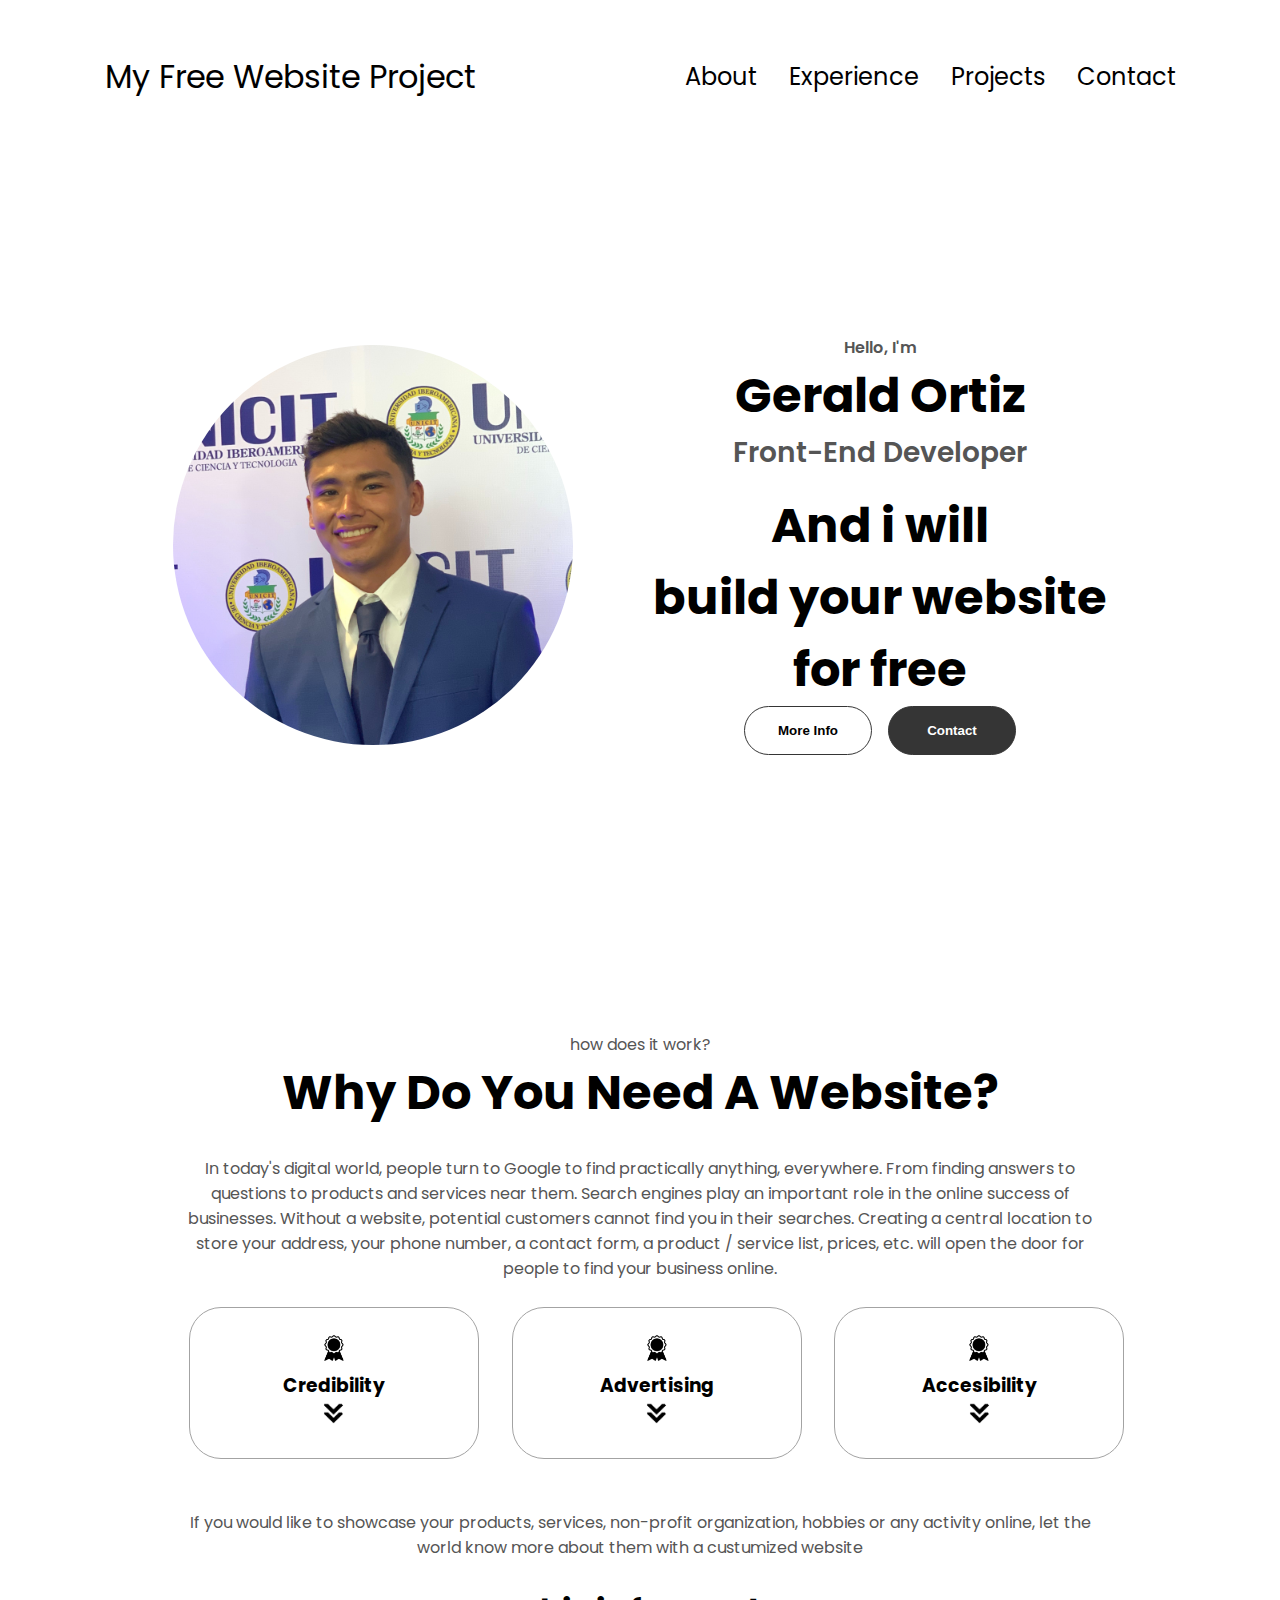
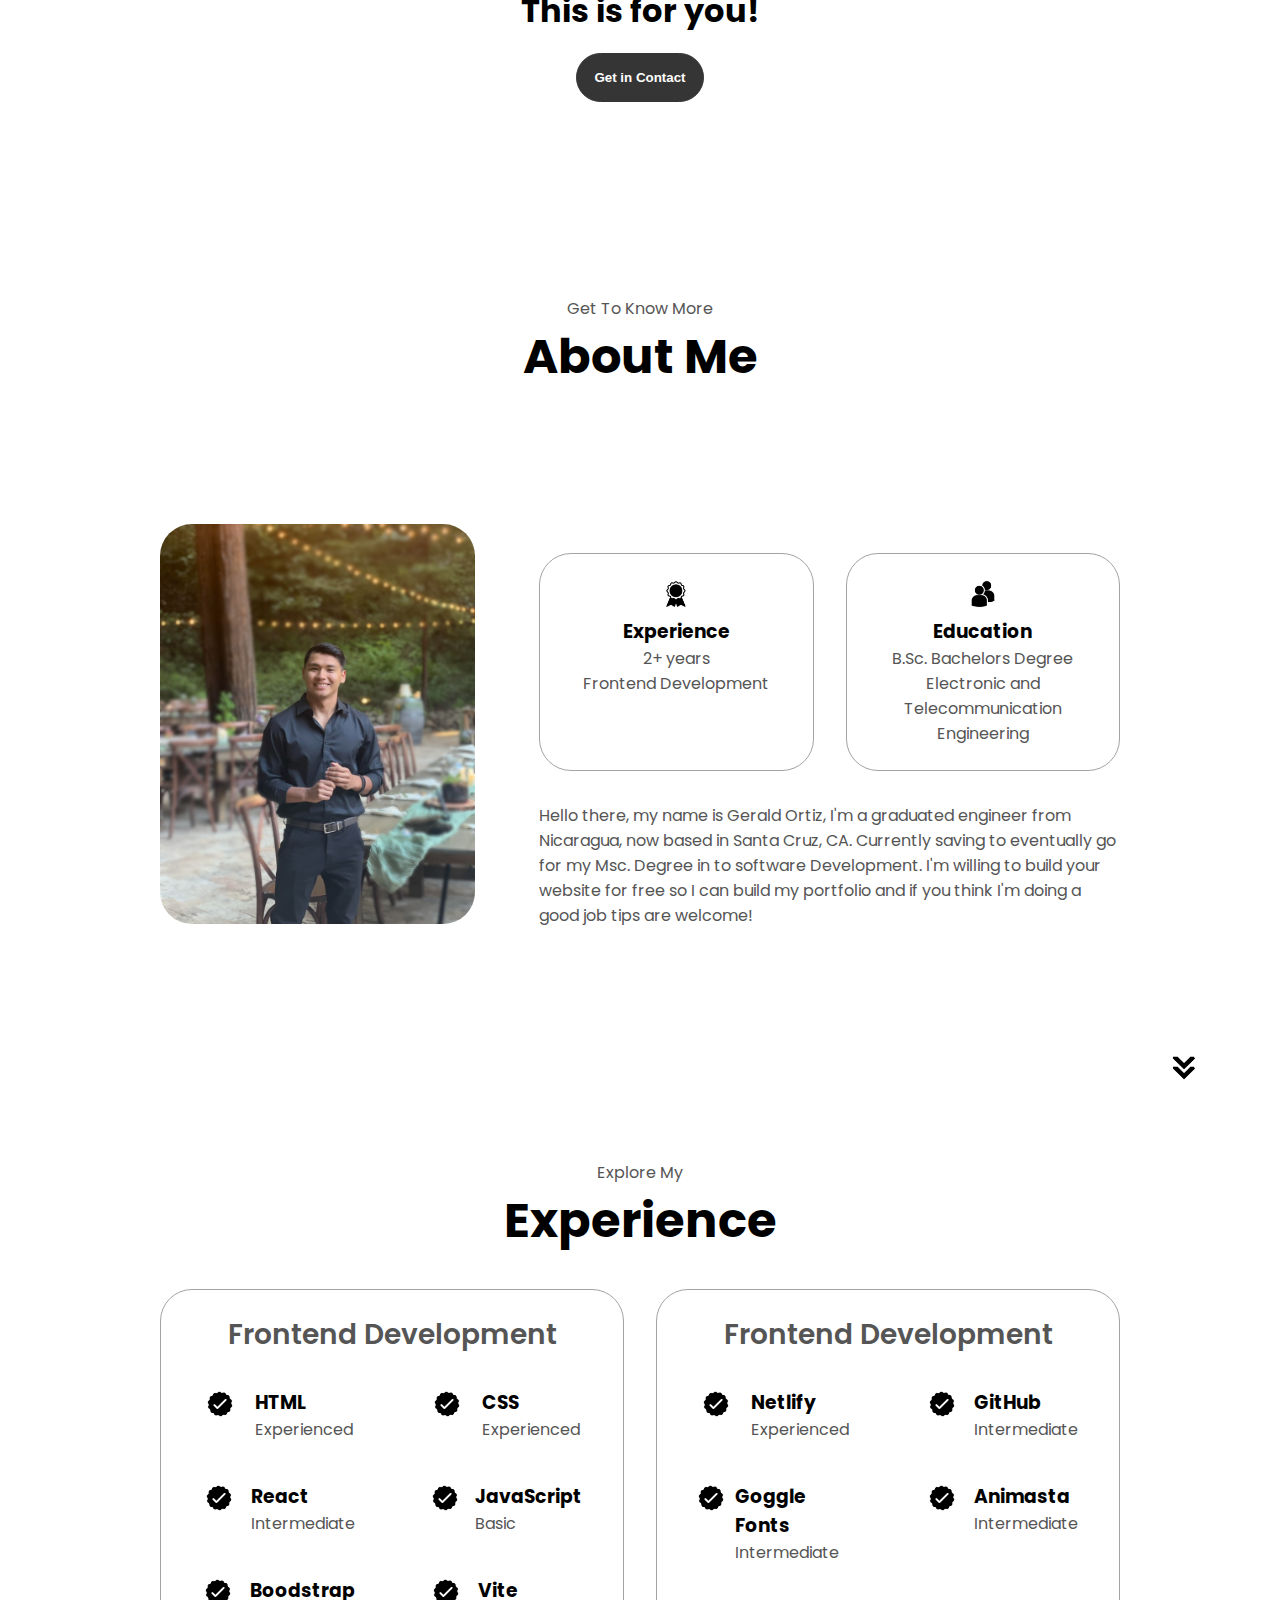
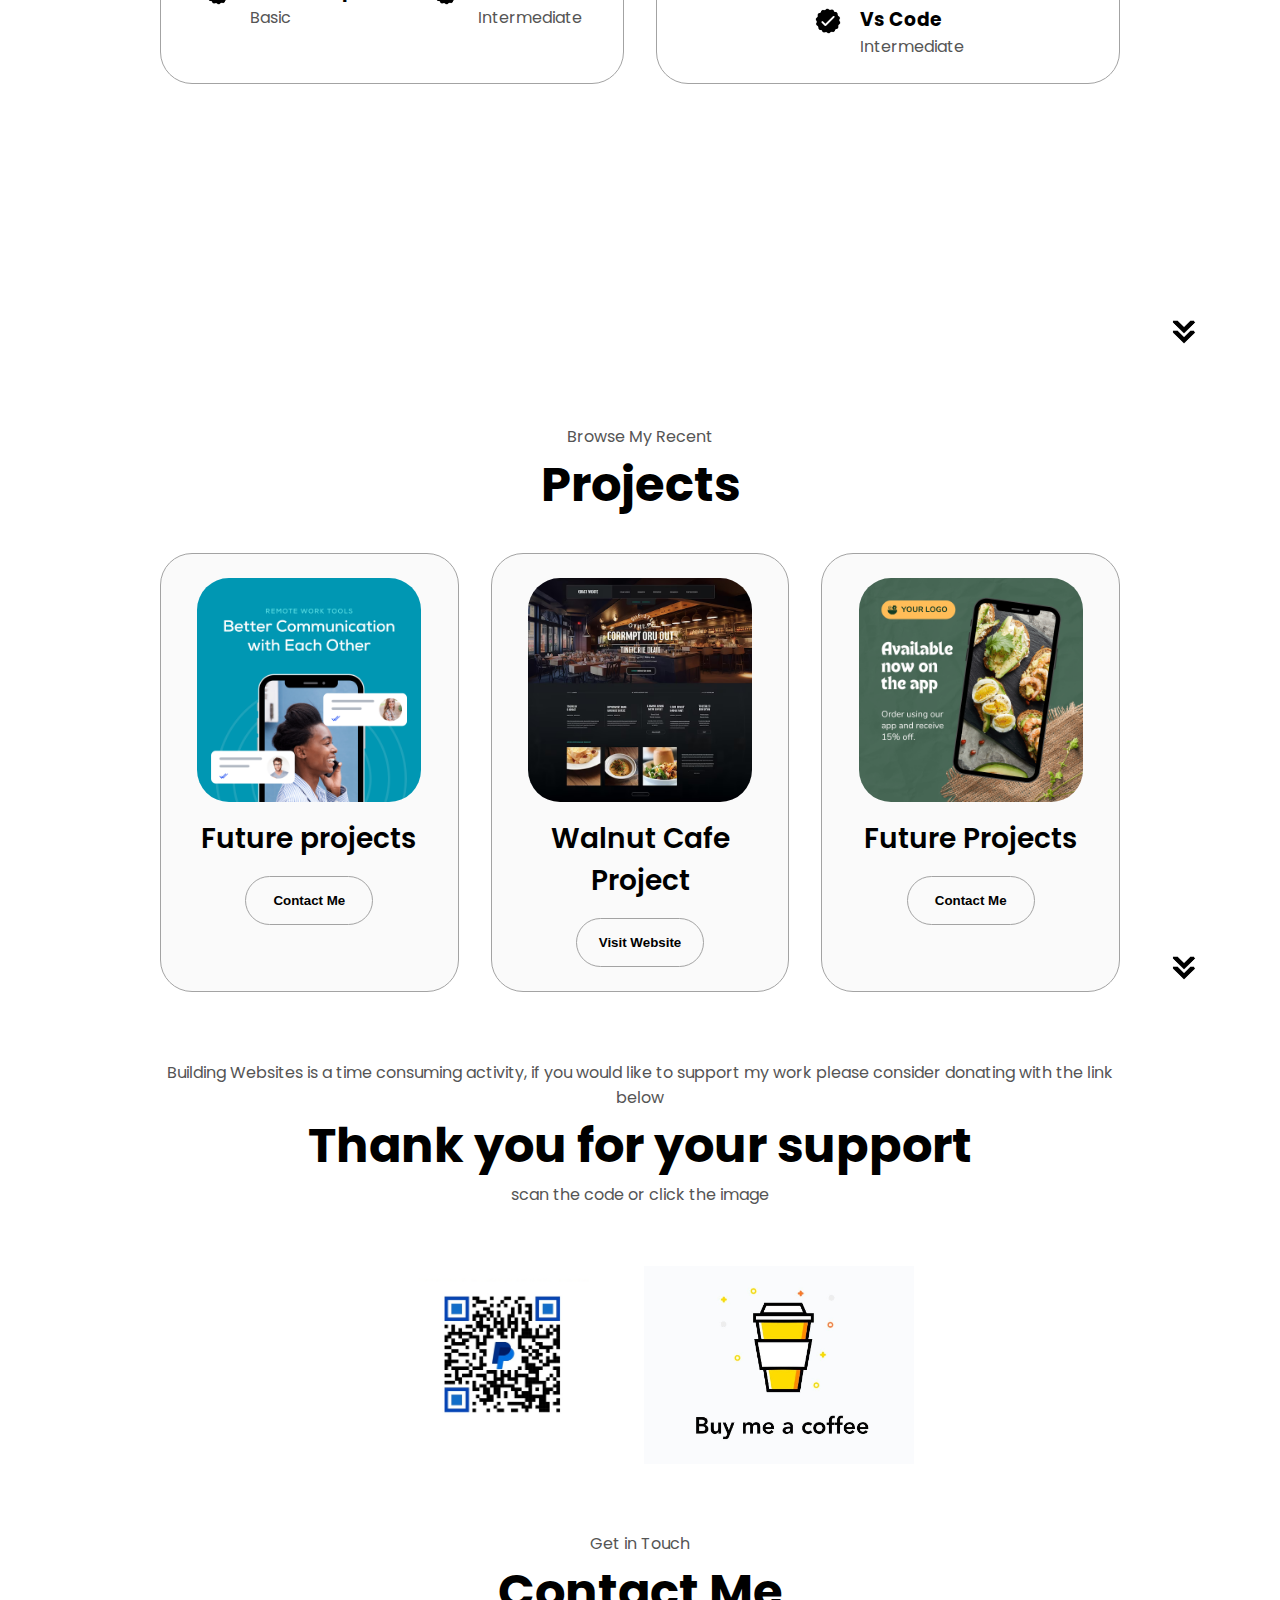
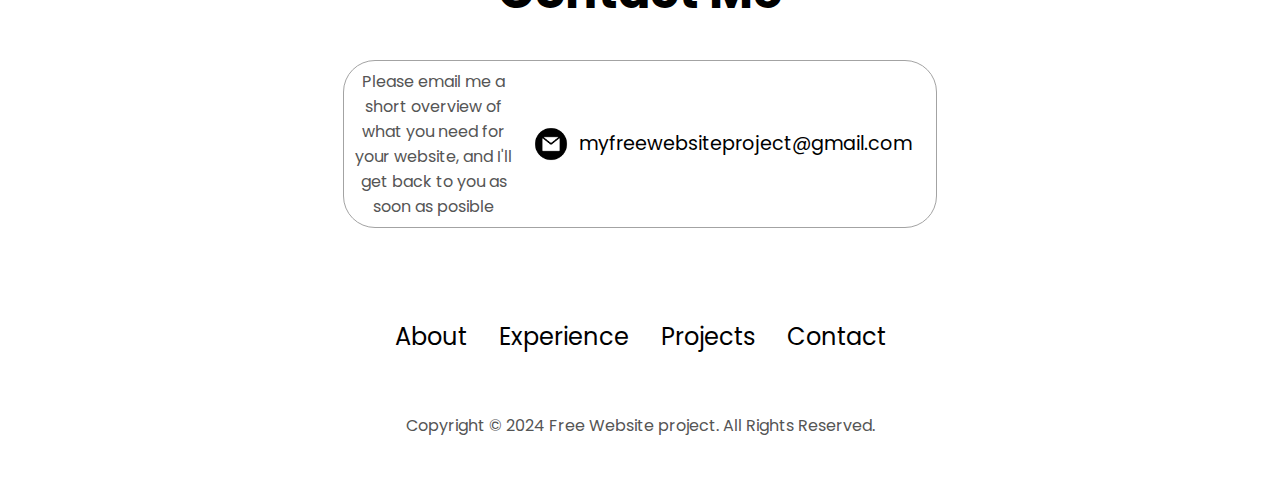
==== index.html @ f756495b "paragraph position" ====
<!DOCTYPE html>
<html lang="en">
  <head>
    <meta charset="UTF-8" />
    <meta http-equiv="X-UA-Compatible" content="IE=edge" />
    <meta name="viewport" content="width=device-width, initial-scale=1.0" />
    <title>My Free Website</title>
    <link rel="stylesheet" href="style.css" />
    <link rel="stylesheet" href="mediaqueries.css" />
  </head>
  <body>
    <nav id="desktop-nav">
      <div class="logo">My Free Website Project</div>
      <div>
        <ul class="nav-links">
          <li><a href="#about">About</a></li>
          <li><a href="#experience">Experience</a></li>
          <li><a href="#projects">Projects</a></li>
          <li><a href="#contact">Contact</a></li>
        </ul>
      </div>
    </nav>
    <nav id="hamburger-nav">
      <div class="logo">My Free Website</div>
      <div class="hamburger-menu">
        <div class="hamburger-icon" onclick="toggleMenu()">
          <span></span>
          <span></span>
          <span></span>
        </div>
        <div class="menu-links">
          <li><a href="#about" onclick="toggleMenu()">About</a></li>
          <li><a href="#experience" onclick="toggleMenu()">Experience</a></li>
          <li><a href="#projects" onclick="toggleMenu()">Projects</a></li>
          <li><a href="#contact" onclick="toggleMenu()">Contact</a></li>
        </div>
      </div>
    </nav>
    <section id="profile">
      <div class="section__pic-container">
        <img class="profile" src="./assets/profile-2.jpg" />
      </div>
      <div class="section__text">
        <p class="section__text__p1">Hello, I'm</p>
        <h1 class="title">Gerald Ortiz</h1>
        <p class="section__text__p2">Front-End Developer</p>
        <h1 class="title">And i will</h1>
        <h1 class="title"> build your website </h1>
        <h1 class="title" >for free</h1>
        <div class="btn-container">
          <button
            class="btn btn-color-2"
            onclick="location.href='./#description'"
          >
            More Info
          </button>
          <button class="btn btn-color-1" onclick="location.href='./#contact'">
            Contact 
          </button>
        </div>
        
      </div>
    </section>
<section id="description">
  <p class="section__text__p1">how does it work?</p>
      <h1 class="title">Why Do You Need A Website?</h1>

      <div class="text-container">
        <p style="text-align: center; margin:3vh;">
          In today's digital world, people turn to Google to find practically 
          anything, everywhere. From finding answers to questions to products and
           services near them. Search engines play an important role in the 
           online success of businesses. Without a website, potential customers 
           cannot find you in their searches. Creating a central location to 
           store your address, your phone number, a contact form, a product / 
           service list, prices, etc. will open the door for people to 
           find your business online. 
        </p>
      </div>



      <div class="details-container0" class="row">

      <div class="details-container1">
            <img
            src="./assets/experience.png"
            alt="Experience icon"
            class="icon"
          />
          <h3>Credibility</h3>
            
            <div class="dropdown">
              <button class="dropbtn">
                <img  class="description-icon" src="./assets/arrow.png" alt="">
              </button>
              <div id="myDIV" class="dropdown-content">
                <p>
                  Having a website increases your business credibility. In our digital 
                  age, not having a website for your business is grounds for suspicion,
                   and you will not be able to convert as many sales as you would if 
                   you had a more stable digital presence. Customers will seek you out
                  online, and having a website is one of the criteria for determining
                   trustworthiness.

                </p>
              </div>
            </div>
          </div>
            <div class="details-container2">
              <img
              src="./assets/experience.png"
              alt="Experience icon"
              class="icon"
            />
            <h3>Advertising</h3>
              
              <div class="dropdown">
                <button class="dropbtn">
                  <img  class="description-icon" src="./assets/arrow.png" alt="">
                </button>
                <div id="myDIV-2" class="dropdown-content">
                  <p>
                    At its basic core, a website replaces a brochure. It is informational 
                    in nature, offering people insights into who you are, why you are 
                    different, and what you provide or sell. At its best, a website can 
                    build community, connection, and loyalty when content is kept fresh and engaging.

                  </p>
                </div>
              </div>
          </div>
          <div class="details-container3">
            <img
            src="./assets/experience.png"
            alt="Experience icon"
            class="icon"
          />
          <h3>Accesibility</h3>
            
            <div class="dropdown">
              <button class="dropbtn">
                <img  class="description-icon" src="./assets/arrow.png" alt="">
              </button>
              <div id="myDIV-3" class="dropdown-content">
                <p>
                  Customers love the convenience of shopping from home. Businesses 
                  without a web presence miss out on these customers. They also may be 
                  considered out of date or not "with it" by those who have grown up on the internet.
                </p>
              </div>
            </div>
        </div>
      </div>
      <div  class="text-container1">
        <p style="text-align: center; margin:3vh;">
           If you would like to showcase your products, services, 
           non-profit organization, hobbies or any activity online, let the 
           world know more about them with a custumized website
        </p>
        <h1 style="text-align: center; margin-bottom: 2vh;">This is for you!</h1>
        <button id="getincontact" class="btn btn-color-1"
        onclick="location.href='./#contact'"> Get in Contact</button>
      </div>
</section>
    <section id="about">
      <p class="section__text__p1">Get To Know More</p>
      <h1 class="title">About Me</h1>
      <div class="section-container">
        <div class="section__pic-container">
          <img
            src="./assets/profile-3-retoched.jpg"
            alt="Profile picture"
            class="about-pic"
          />
        </div>
        <div class="about-details-container">
          <div class="about-containers">
            <div class="details-container">
              <img
                src="./assets/experience.png"
                alt="Experience icon"
                class="icon"
              />
              <h3>Experience</h3>
              <p>2+ years <br />Frontend Development</p>
            </div>
            <div class="details-container">
              <img
                src="./assets/education.png"
                alt="Education icon"
                class="icon"
              />
              <h3>Education</h3>
              <p>B.Sc. Bachelors Degree<br />Electronic and Telecommunication Engineering</p>
            </div>
          </div>
          <div class="text-container">
            <p>
              Hello there, my name is Gerald Ortiz, I'm a graduated engineer from Nicaragua,
              now based in Santa Cruz, CA. Currently saving to eventually go for my Msc. Degree
              in to software Development. I'm willing to build your website for free
              so I can build my portfolio and if you think I'm doing a good job tips are welcome!
            </p>
          </div>
        </div>
      </div>
      <img
        src="./assets/arrow.png"
        alt="Arrow icon"
        class="icon arrow"
        onclick="location.href='./#experience'"
      />
    </section>
    <section id="experience">
      <p class="section__text__p1">Explore My</p>
      <h1 class="title">Experience</h1>
      <div class="experience-details-container">
        <div class="about-containers">
          <div class="details-container">
            <h2 class="experience-sub-title">Frontend Development</h2>
            <div class="article-container">
              <article>
                <img
                  src="./assets/checkmark.png"
                  alt="Experience icon"
                  class="icon"
                />
                <div>
                  <h3>HTML</h3>
                  <p>Experienced</p>
                </div>
              </article>
              <article>
                <img
                  src="./assets/checkmark.png"
                  alt="Experience icon"
                  class="icon"
                />
                <div>
                  <h3>CSS</h3>
                  <p>Experienced</p>
                </div>
              </article>
              <article>
                <img
                  src="./assets/checkmark.png"
                  alt="Experience icon"
                  class="icon"
                />
                <div>
                  <h3>React</h3>
                  <p>Intermediate</p>
                </div>
              </article>
              <article>
                <img
                  src="./assets/checkmark.png"
                  alt="Experience icon"
                  class="icon"
                />
                <div>
                  <h3>JavaScript</h3>
                  <p>Basic</p>
                </div>
              </article>
              <article>
                <img
                  src="./assets/checkmark.png"
                  alt="Experience icon"
                  class="icon"
                />
                <div>
                  <h3>Boodstrap</h3>
                  <p>Basic</p>
                </div>
              </article>
              <article>
                <img
                  src="./assets/checkmark.png"
                  alt="Experience icon"
                  class="icon"
                />
                <div>
                  <h3>Vite</h3>
                  <p>Intermediate</p>
                </div>
              </article>
            </div>
          </div>
          <div class="details-container">
            <h2 class="experience-sub-title">Frontend Development</h2>
            <div class="article-container">
              <article>
                <img
                  src="./assets/checkmark.png"
                  alt="Experience icon"
                  class="icon"
                />
                <div>
                  <h3>Netlify</h3>
                  <p>Experienced</p>
                </div>
              </article>
              <article>
                <img
                  src="./assets/checkmark.png"
                  alt="Experience icon"
                  class="icon"
                />
                <div>
                  <h3>GitHub</h3>
                  <p>Intermediate</p>
                </div>
              </article>
              <article>
                <img
                  src="./assets/checkmark.png"
                  alt="Experience icon"
                  class="icon"
                />
                <div>
                  <h3>Goggle Fonts</h3>
                  <p>Intermediate</p>
                </div>
              </article>
              <article>
                <img
                  src="./assets/checkmark.png"
                  alt="Experience icon"
                  class="icon"
                />
                <div>
                  <h3>Animasta</h3>
                  <p>Intermediate</p>
                </div>
              </article>
              <article>
                <img
                  src="./assets/checkmark.png"
                  alt="Experience icon"
                  class="icon"
                />
                <div>
                  <h3>Vs Code</h3>
                  <p>Intermediate</p>
                </div>
              </article>
            </div>
          </div>
        </div>
      </div>
      <img
        src="./assets/arrow.png"
        alt="Arrow icon"
        class="icon arrow"
        onclick="location.href='./#projects'"
      />
    </section>
    <section id="projects">
      <p class="section__text__p1">Browse My Recent</p>
      <h1 class="title">Projects</h1>
      <div class="experience-details-container">
        <div class="about-containers">
          <div class="details-container color-container">
            <div class="article-container">
              <img
                src="./assets/project-1.png"
                alt="Project 1"
                class="project-img"
              />
            </div>
            <h2 class="experience-sub-title project-title">Future projects</h2>
            <div class="btn-container">
              <button
                class="btn btn-color-2 project-btn"
                onclick="location.href='#contact'"
              >
                Contact Me
              </button>
             
            </div>
          </div>
          <div class="details-container color-container">
            <div class="article-container">
              <img
                src="./assets/restaurantimg.avif"
                alt="Project 2"
                class="project-img"
              />
            </div>
            <h2 class="experience-sub-title project-title">Walnut Cafe Project</h2>
            <div class="btn-container">
              <button
                class="btn btn-color-2 project-btn"
                onclick="location.href='https://grand-tartufo-2cb0e3.netlify.app/'"
              >
                Visit Website
              </button>
        
            </div>
          </div>
          <div class="details-container color-container">
            <div class="article-container">
              <img
                src="./assets/project-3.png"
                alt="Project 3"
                class="project-img"
              />
            </div>
            <h2 class="experience-sub-title project-title">Future Projects</h2>
            <div class="btn-container">
              <button
                class="btn btn-color-2 project-btn"
                onclick="location.href='#contact'"
              >
                Contact Me
              </button>
          
            </div>
          </div>
        </div>
      </div>
      <img
        src="./assets/arrow.png"
        alt="Arrow icon"
        class="icon arrow"
        onclick="location.href='./#contact'"
      />
    </section>
    <section id="contact">
<div class="contact-wrapper">
<div class="donate-wrapper">
  <p class="section__text__p1">
    Building Websites is a time consuming activity,
    if you would like to support my work please consider 
    donating with the link below 
</p>
  <h1 class="title">Thank you for your support</h1>
  <div class="contact-info-upper-containe">
    <p style="text-align: center;">scan the code or click the image</p>
    <div class="contact-info-container1">
       
      <div class="paypal">
       
        <img
        src="./assets/paypal.png"
        alt="paypal icon"
        class="paypal-icon"
      />
      </div>
      

      <div class="buymeacoffe">
<a href="https://www.buymeacoffee.com/geraldorti3">
<img
      src="./assets/buymeacoffe.jpg"
      alt="paypal icon"
      class="paypal-icon"
    />

</a>
 
      </div>
     
    </div>
  </div>


</div>
<div class="contact-content">
<p class="section__text__p1">Get in Touch</p>
      <h1 class="title">Contact Me</h1>
      <div class="contact-info-upper-container">
        <p style="text-align: center;"> Please email me a short overview of what you need for your website,
            and I'll get back to you as soon as posible
          </p>
        <div class="contact-info-container">
          <img
            src="./assets/email.png"
            alt="Email icon"
            class="icon contact-icon email-icon"
          />
          
          <p><a href="mailto:myfreewebsiteproject@gmail.com">myfreewebsiteproject@gmail.com</a></p>
        </div>
      </div>

</div>
</div>



      
    </section>
    <footer>
      <nav>
        <div class="nav-links-container">
          <ul class="nav-links">
            <li><a href="#about">About</a></li>
            <li><a href="#experience">Experience</a></li>
            <li><a href="#projects">Projects</a></li>
            <li><a href="#contact">Contact</a></li>
          </ul>
        </div>
      </nav>
      <p>Copyright &#169; 2024 Free Website project. All Rights Reserved.</p>
    </footer>
    <script src="script.js"></script>
  </body>
</html>
---- style.css ----
/* GENERAL */

@import url("https://fonts.googleapis.com/css2?family=Poppins:wght@300;400;500;600&display=swap");

* {
  margin: 0;
  padding: 0;
}

body {
  font-family: "Poppins", sans-serif;
}

html {
  scroll-behavior: smooth;
}

p {
  color: rgb(85, 85, 85);
}

/* TRANSITION */

a,
.btn {
  transition: all 300ms ease;
}

/* DESKTOP NAV */

nav,
.nav-links {
  display: flex;
}

nav {
  justify-content: space-around;
  align-items: center;
  height: 17vh;
}

.nav-links {
  gap: 2rem;
  list-style: none;
  font-size: 1.5rem;
}

a {
  color: black;
  text-decoration: none;
  text-decoration-color: white;
}

a:hover {
  color: grey;
  text-decoration: underline;
  text-underline-offset: 1rem;
  text-decoration-color: rgb(181, 181, 181);
}

.logo {
  font-size: 2rem;
}

.logo:hover {
  cursor: default;
}

/* HAMBURGER MENU */

#hamburger-nav {
  display: none;
}

.hamburger-menu {
  position: relative;
  display: inline-block;
}

.hamburger-icon {
  display: flex;
  flex-direction: column;
  justify-content: space-between;
  height: 25px;
  width: 25px;
  cursor: pointer;
}

.hamburger-icon span {
  width: 100%;
  height: 2px;
  background-color: black;
  transition: all 0.3 ease-in-out;
}

.menu-links {
  position: absolute;
  top: 100%;
  right: 0;
  background-color: white;
  width: 1150%;
  max-height: 0;
  overflow: hidden;
  transition: all 0.3 ease-in-out;
}

.menu-links a {
  display: block;
  padding: 10px;
  text-align: center;
  font-size: 1.5rem;
  color: black;
  text-decoration: none;
  transition: all 0.3 ease-in-out;
}

.menu-links li {
  list-style: none;
}

.menu-links.open {
  max-height: 300px;
}

.hamburger-icon.open span:first-child {
  transform: rotate(45deg) translate(10px, 5px);
}

.hamburger-icon.open span:nth-child(2) {
  opacity: 0;
}

.hamburger-icon.open span:last-child {
  transform: rotate(-45deg) translate(10px, -5px);
}

.hamburger-icon span:first-child {
  transform: none;
}

.hamburger-icon span:first-child {
  opacity: 1;
}

.hamburger-icon span:first-child {
  transform: none;
}

/* SECTIONS */

section {
  padding-top: 4vh;
  height: 96vh;
  margin: 0 10rem;
  box-sizing: border-box;
  min-height: fit-content;
}

.section-container {
  display: flex;
}

/* PROFILE SECTION */

#profile {
  display: flex;
  justify-content: center;
  gap: 5rem;
  height: 80vh;
}

.section__pic-container {
  display: flex;
  height: 400px;
  width: 400px;
  margin: auto 0;
}
.profile{
  border-radius: 50%;
 
}

.section__text {
  align-self: center;
  text-align: center;
}

.section__text p {
  font-weight: 600;
}

.section__text__p1 {
  text-align: center;
}

.section__text__p2 {
  font-size: 1.75rem;
  margin-bottom: 1rem;
}

.title {
  font-size: 3rem;
  text-align: center;
}

#socials-container {
  display: flex;
  justify-content: center;
  margin-top: 1rem;
  gap: 1rem;
}

/* ICONS */

.icon {
  cursor: pointer;
  height: 2rem;
}

/* BUTTONS */

.btn-container {
  display: flex;
  justify-content: center;
  gap: 1rem;
}

.btn {
  font-weight: 600;
  transition: all 300ms ease;
  padding: 1rem;
  width: 8rem;
  border-radius: 2rem;
}

.btn-color-1,
.btn-color-2 {
  border: rgb(53, 53, 53) 0.1rem solid;
}

.btn-color-1:hover,
.btn-color-2:hover {
  cursor: pointer;
}

.btn-color-1,
.btn-color-2:hover {
  background: rgb(53, 53, 53);
  color: white;
}

.btn-color-1:hover {
  background: rgb(0, 0, 0);
}

.btn-color-2 {
  background: none;
}

.btn-color-2:hover {
  border: rgb(255, 255, 255) 0.1rem solid;
}

.btn-container {
  gap: 1rem;
}

/* DESCRIPTION SECTION */

.row:after {
  content: "";
  display: table;
  clear: both;
}

.dropdown {
  position: relative;
  display: inline-block;
}

.dropdown-content {
  display: none;
  z-index: 1;
}

.dropdown:hover .dropdown-content {
  display: block;
}


.dropbtn{
  background: transparent;
  border: none;
}
.details-container0{
  display: ruby-text;
  height: fit-content;
  width: 100%;
}
.details-container1{
  float:left ;
  width: 25%;
 margin-top: 3vh;
 margin-left: 3%;
  padding: 1.5rem;
  background: white;
  border-radius: 2rem;
  border: rgb(53, 53, 53) 0.1rem solid;
  border-color: rgb(163, 163, 163);
  text-align: center;
}

.details-container2{
  float: left;
  width: 25%;
 margin-top: 3vh;
 
 margin-left: 3%;
  padding: 1.5rem;
  background: white;
  border-radius: 2rem;
  border: rgb(53, 53, 53) 0.1rem solid;
  border-color: rgb(163, 163, 163);
  text-align: center;
}
.details-container3{
  float: left;
  width: 25%;
  margin-top: 3vh;
  margin-left: 3%;
  padding: 1.5rem;
  background: white;
  border-radius: 2rem;
  border: rgb(53, 53, 53) 0.1rem solid;
  border-color: rgb(163, 163, 163);
  text-align: center;
}
.description-icon{
  width: 3vh;
  cursor: pointer;
}

.description-paragraph{
  padding: 12px 16px;
  text-decoration: none;
  display: block;
}
#getincontact{
  position:relative;
  left: 50%;
  transform: translate(-50%);

}


/* ABOUT SECTION */

#about {
  position: relative;
}

.about-containers {
  gap: 2rem;
  margin-bottom: 2rem;
  margin-top: 2rem;
}

.about-details-container {
  justify-content: center;
  flex-direction: column;
}

.about-containers,
.about-details-container {
  display: flex;
}

.about-pic {
  border-radius: 2rem;
  width: 35vh;
  object-fit: cover;
}

.arrow {
  position: absolute;
  right: -5rem;
  bottom: 2.5rem;
}

.details-container {
  padding: 1.5rem;
  flex: 1;
  background: white;
  border-radius: 2rem;
  border: rgb(53, 53, 53) 0.1rem solid;
  border-color: rgb(163, 163, 163);
  text-align: center;
}

.section-container {
  gap: 4rem;
  height: 80%;
}

.section__pic-container {
  height: 400px;
  width: 400px;
  margin: auto 0;
}

/* EXPERIENCE SECTION */

#experience {
  position: relative;
}

.experience-sub-title {
  color: rgb(85, 85, 85);
  font-weight: 600;
  font-size: 1.75rem;
  margin-bottom: 2rem;
}

.experience-details-container {
  display: flex;
  justify-content: center;
  flex-direction: column;
}

.article-container {
  display: flex;
  text-align: initial;
  flex-wrap: wrap;
  flex-direction: row;
  gap: 2.5rem;
  justify-content: space-around;
}

article {
  display: flex;
  width: 10rem;
  justify-content: space-around;
  gap: 0.5rem;
}

article .icon {
  cursor: default;
}

/* PROJECTS SECTION */

#projects {
  position: relative;
}

.color-container {
  border-color: rgb(163, 163, 163);
  background: rgb(250, 250, 250);
}

.project-img {
  border-radius: 2rem;
  width: 90%;
  height: 90%;
}

.project-title {
  margin: 1rem;
  color: black;
}

.project-btn {
  color: black;
  border-color: rgb(163, 163, 163);
}

/* CONTACT */

#contact {
  display: flex;
  justify-content: center;
  flex-direction: column;
  height: fit-content;
}

.contact-info-upper-container {
  display: flex;
  justify-content: center;
  border-radius: 2rem;
  border: rgb(53, 53, 53) 0.1rem solid;
  border-color: rgb(163, 163, 163);
  background: (250, 250, 250);
  margin: 2rem auto;
  padding: 0.5rem;
  width: 60%;
}
.contact-info-container1 {
  display: flex;
  align-items: center;
  justify-content: center;
  gap: 0.5rem;
  margin: 1rem;
  
}


.contact-info-container {
  display: flex;
  align-items: center;
  justify-content: center;
  gap: 0.5rem;
  margin: 1rem;
  
}

.contact-info-container p {
  
  font-size: larger;
}

.contact-icon {
  cursor: default;
}

.email-icon {
  height: 2.5rem;
}
.paypal-icon{
  width: 30vh;
}
.contact-wrapper{
  width: 100%;
}
.donate-wrapper{
  width: 100%;
}
.contact-content{

  width: 100%;
  justify-content: center;
}
/* FOOTER SECTION */

footer {
  height: 26vh;
  margin: 0 1rem;
}

footer p {
  text-align: center;
}
---- mediaqueries.css ----
@media screen and (max-width: 1400px) {
  #profile {
    height: 83vh;
    margin-bottom: 6rem;
  }
  .about-containers {
    flex-wrap: wrap;
  }
  #contact,
  #projects {
    height: fit-content;
  }
}

@media screen and (max-width: 1200px) {
  #desktop-nav {
    display: none;
  }
  #hamburger-nav {
    display: flex;
  }
  #experience,
  .experience-details-container {
    margin-top: 2rem;
  }
  #profile,
  .section-container {
    display: block;
  }
  .arrow {
    display: none;
  }
  section,
  .section-container {
    height: fit-content;
  }
  section {
    margin: 0 5%;
  }
  .section__pic-container {
    width: 275px;
    height: 275px;
    margin: 0 auto 2rem;
  }
  .about-containers {
    margin-top: 0;
  }
  
  .details-container1{
    padding: 0.5rem; 
  }
  .details-container2{
    padding: 0.5rem; 
  }
  .details-container3{
    padding: 0.5rem; 
  }
}

@media screen and (max-width: 600px) {
  #contact,
  footer {
    height: fit-content;
  }
  #profile {
    height: 83vh;
    margin-bottom: 0;
  }
  article {
    font-size: 1rem;
  }
  footer nav {
    height: fit-content;
    margin-bottom: 2rem;
  }
  .details-container0 {
    display: grid;
   
}
.details-container1,
.details-container2,
.details-container3 {

  width: 90%;
 
}


  .about-containers,
  .contact-info-upper-container,
  .btn-container {
    flex-wrap: wrap;
  }
  .contact-info-upper-container{
    width: fit-content;
  }
  .contact-info-container {
   
    display: flex;
  
  }
  .contact-info-container1 {
    margin: 0; 
    display: grid;
    height: fit-content;
  }
.contact-info-container p,
  .nav-links li a {
    font-size: 1rem;
  }
  .contact-wrapper{
    height: inherit;
  }
  .contact-content{
    margin-top: 3vh;
  }
  .experience-sub-title {
    font-size: 1.25rem;
  }
  .logo {
    font-size: 1.5rem;
  }
  .nav-links {
    flex-direction: column;
    gap: 0.5rem;
    text-align: center;
  }
  .section__pic-container {
    width: auto;
    height: 46vw;
    justify-content: center;
  }
  .section__text__p2 {
    font-size: 1.25rem;
  }
  .title {
    font-size: 2rem;
  }
  .text-container {
    text-align: justify;
  }
}
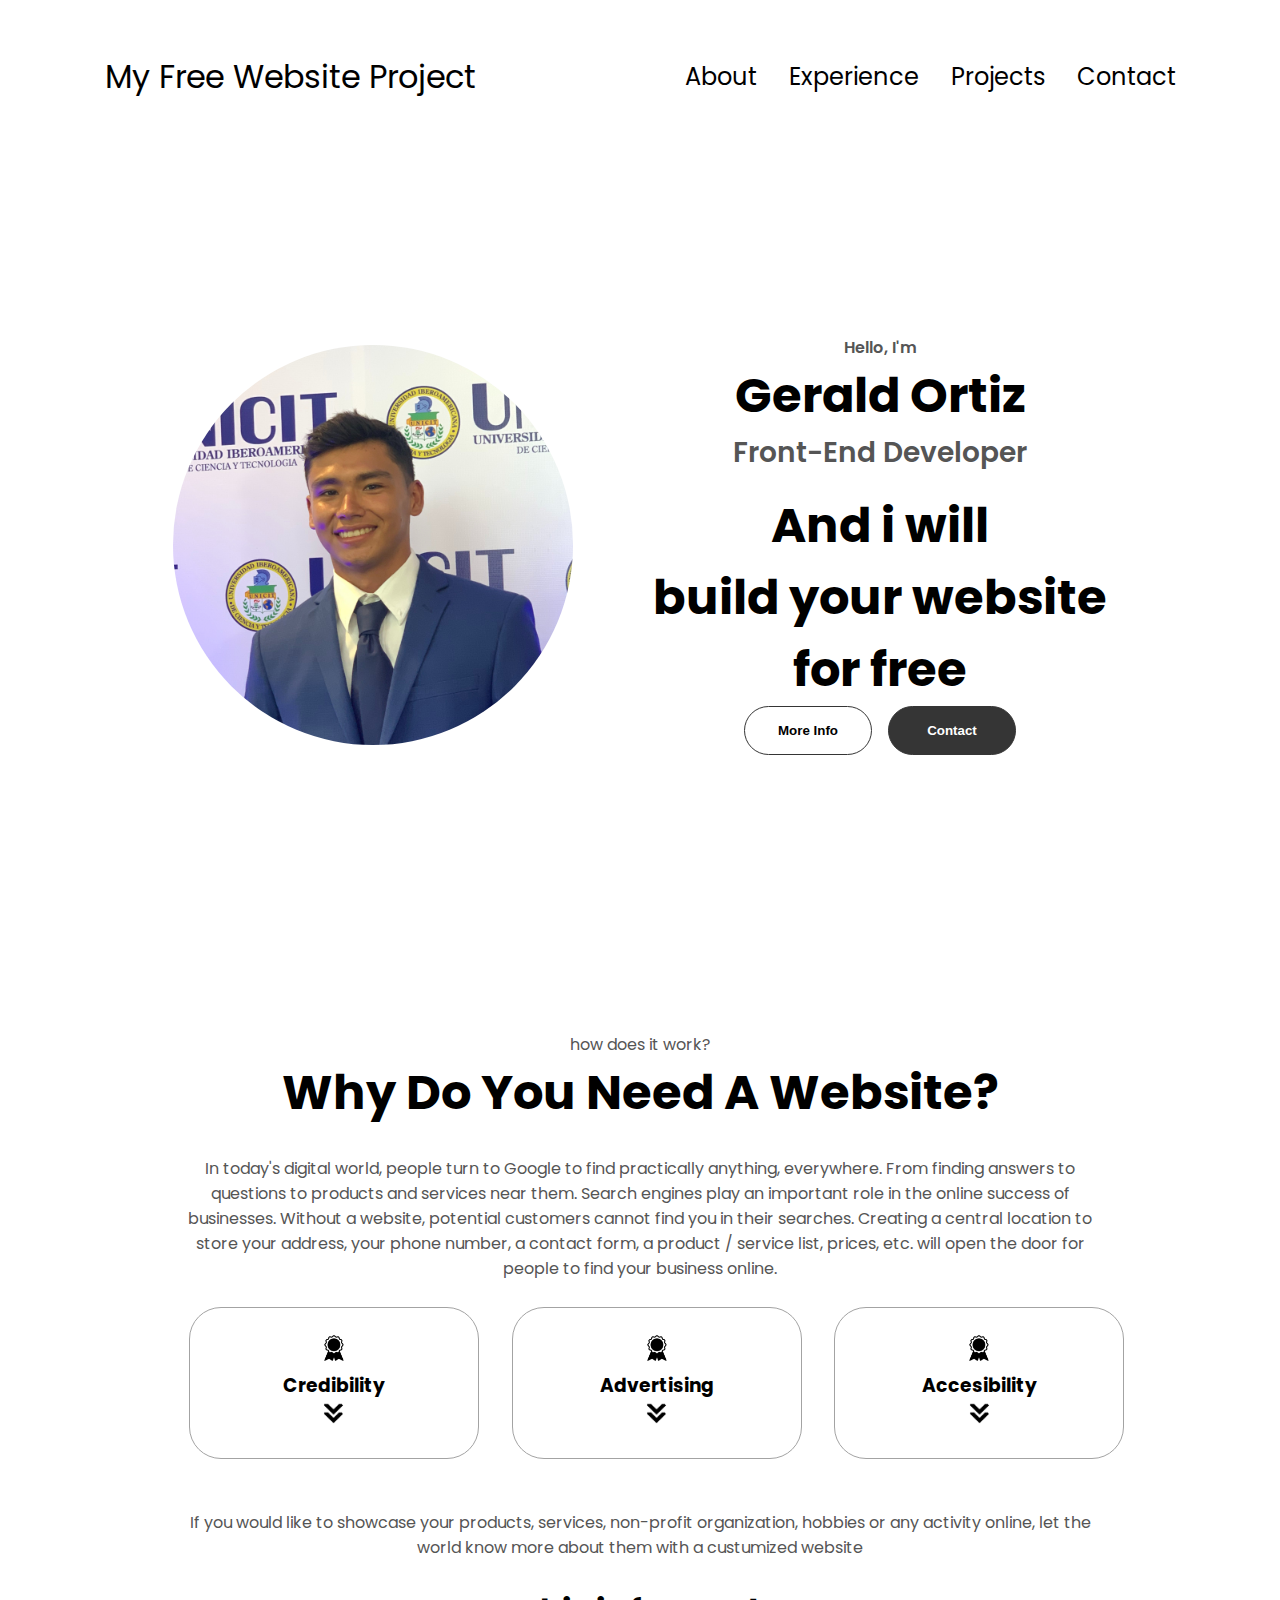
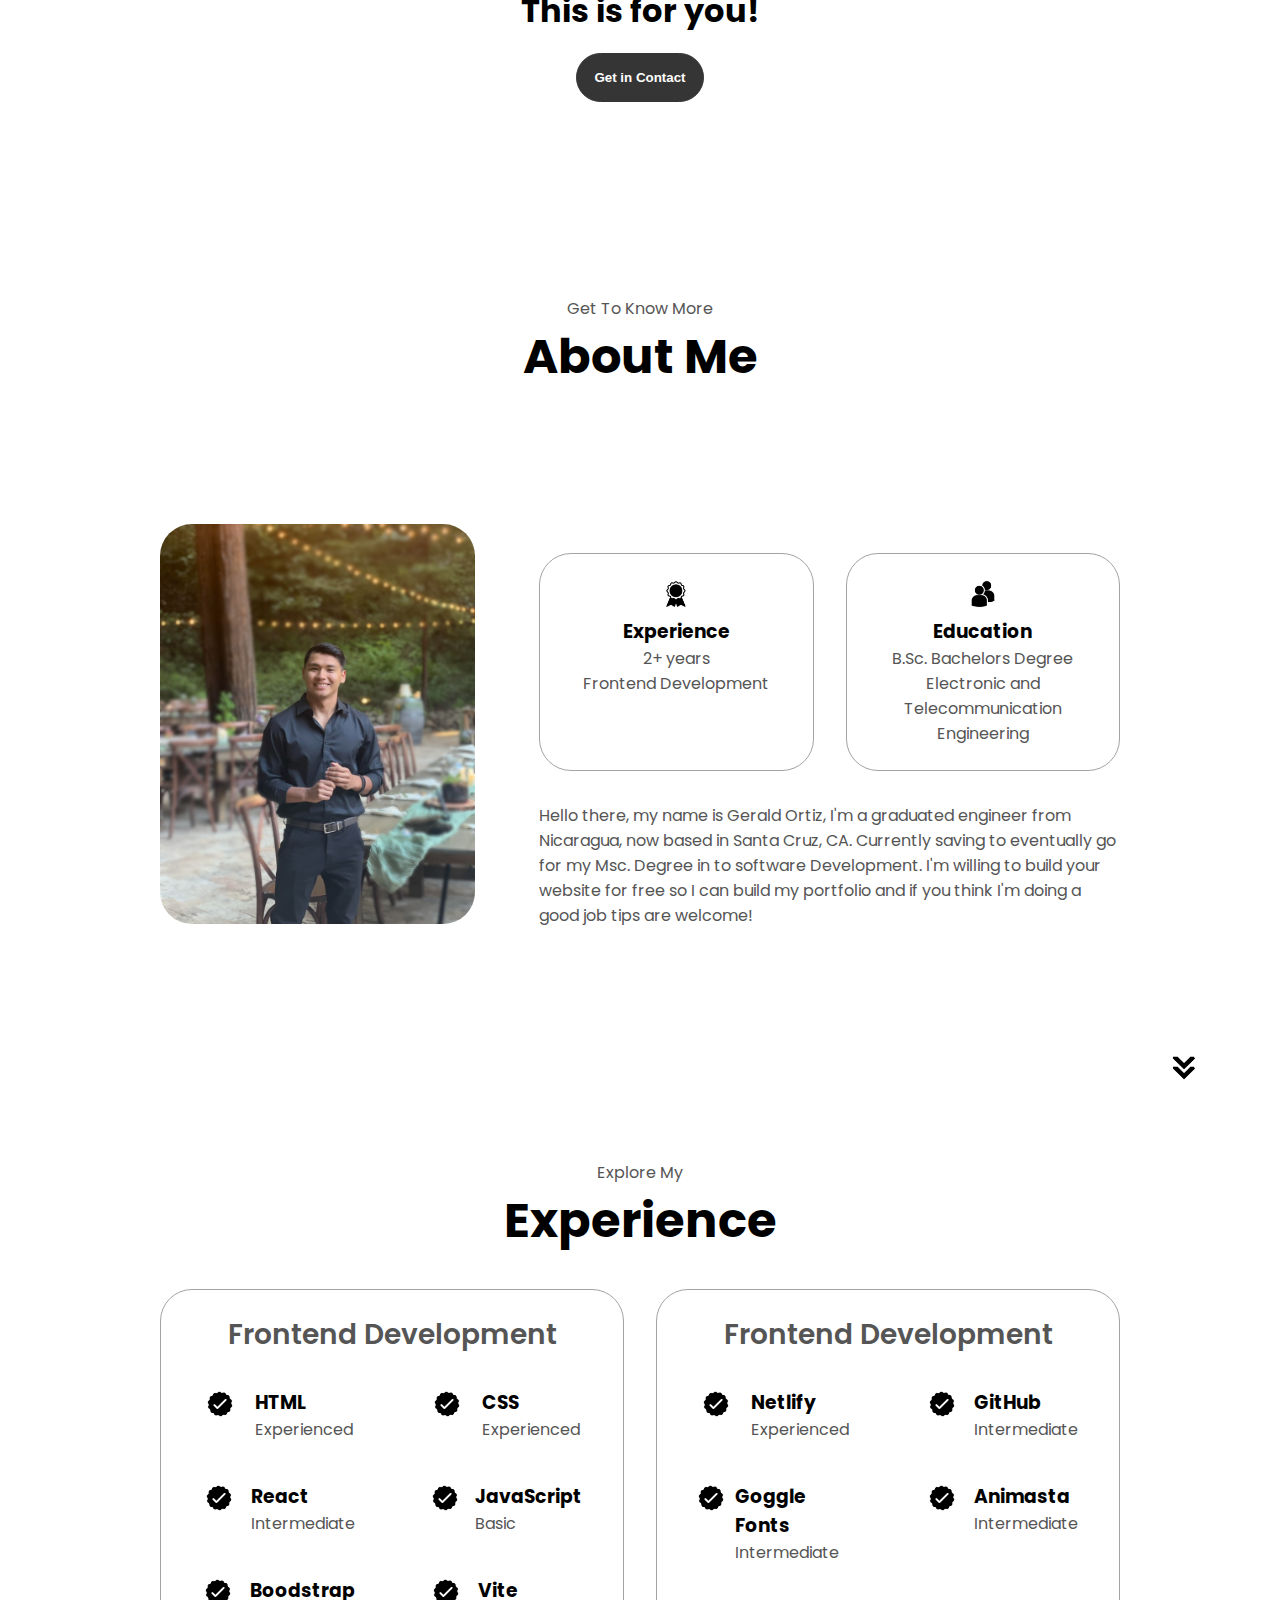
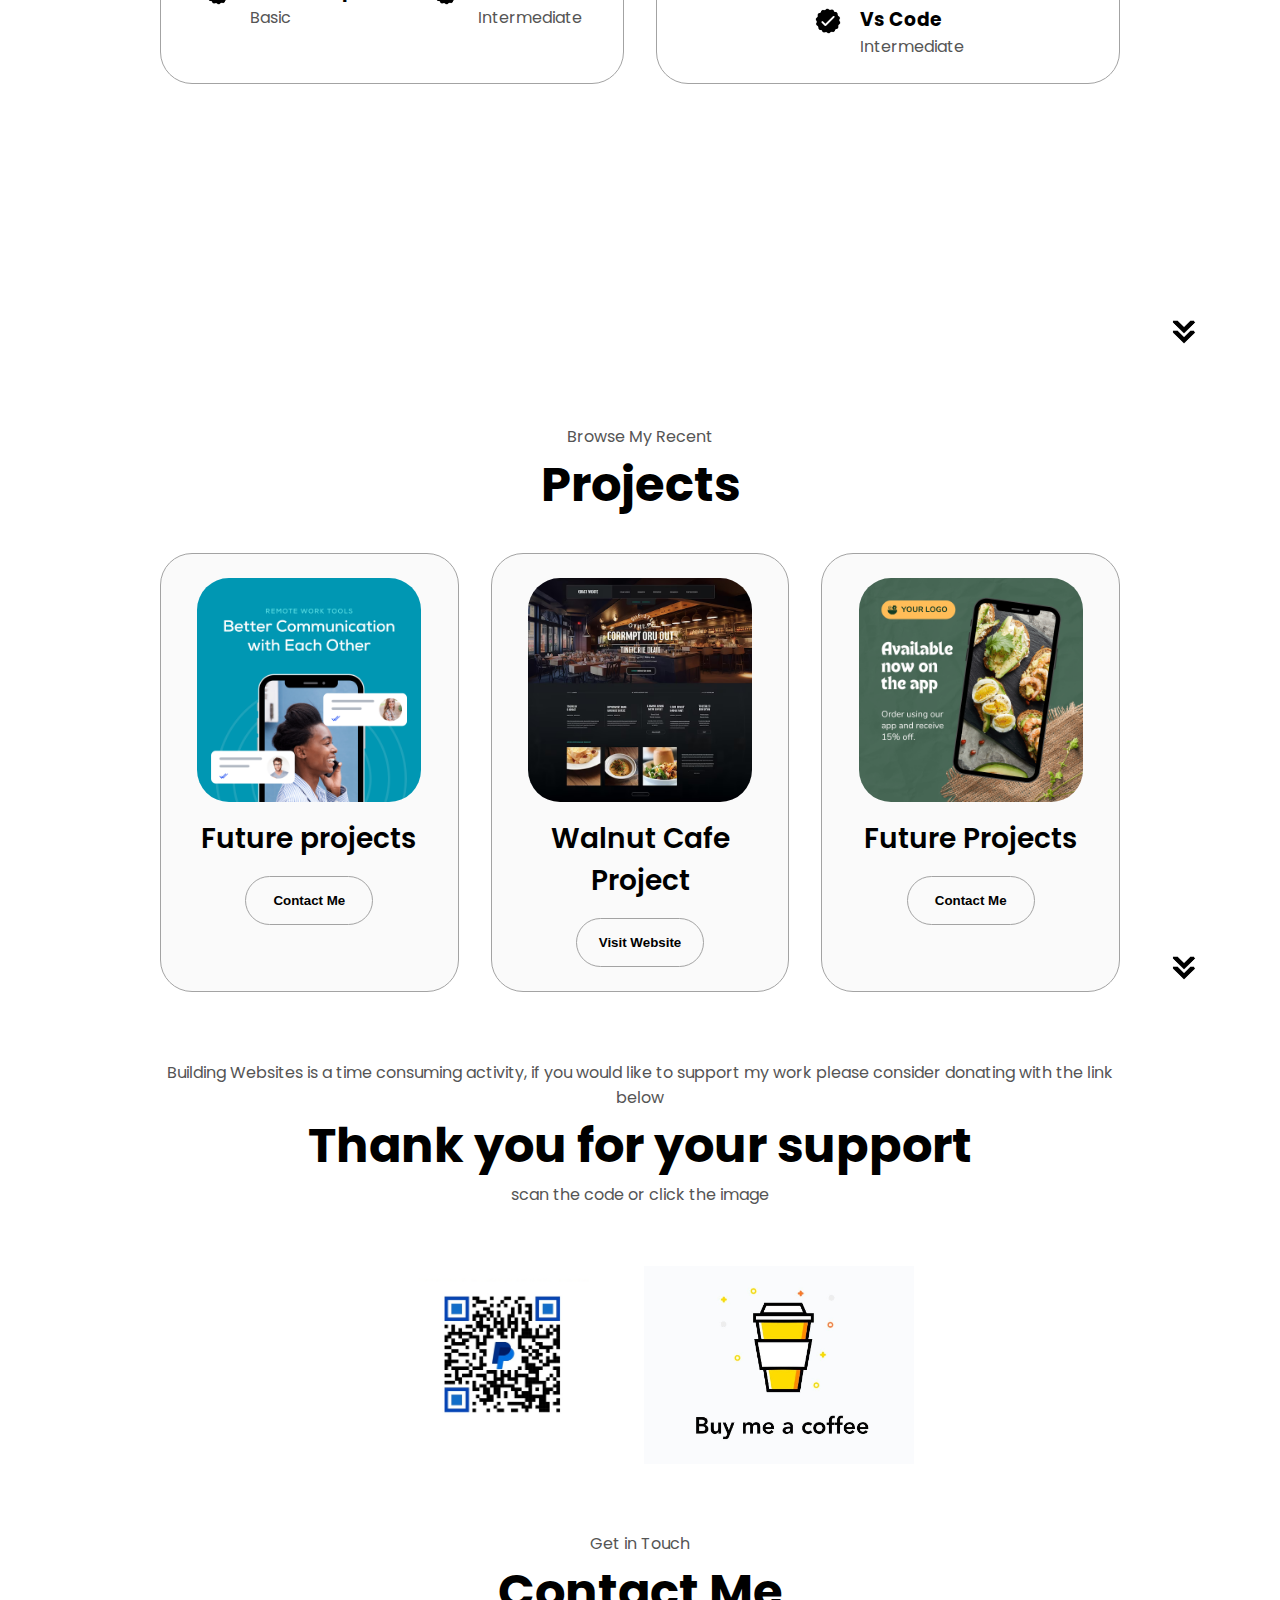
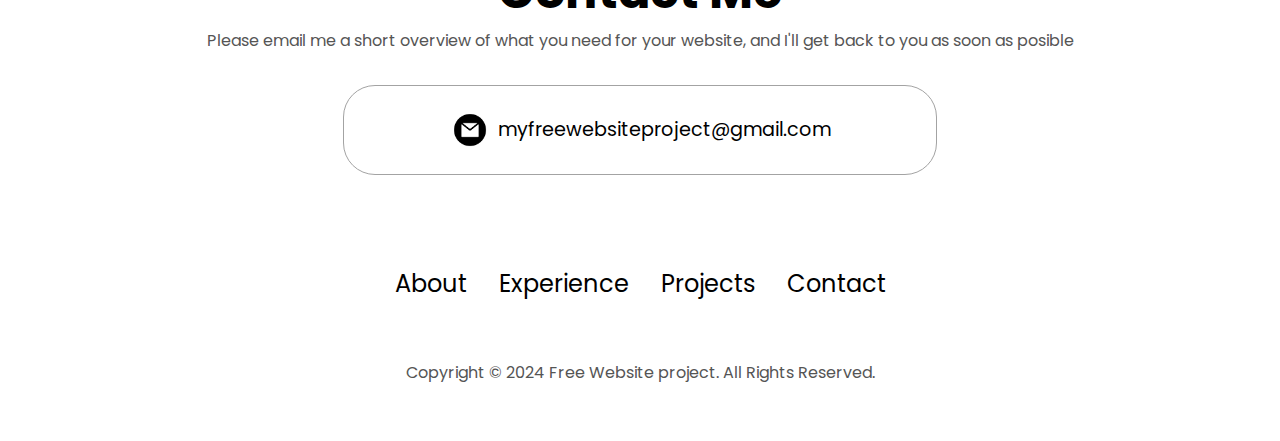
==== commit 80b8a6fb: "fix paragraph position" ====
--- a/index.html
+++ b/index.html
@@ -471,10 +471,11 @@
 <div class="contact-content">
 <p class="section__text__p1">Get in Touch</p>
       <h1 class="title">Contact Me</h1>
-      <div class="contact-info-upper-container">
-        <p style="text-align: center;"> Please email me a short overview of what you need for your website,
+       <p style="text-align: center;"> Please email me a short overview of what you need for your website,
             and I'll get back to you as soon as posible
           </p>
+      <div class="contact-info-upper-container">
+       
         <div class="contact-info-container">
           <img
             src="./assets/email.png"
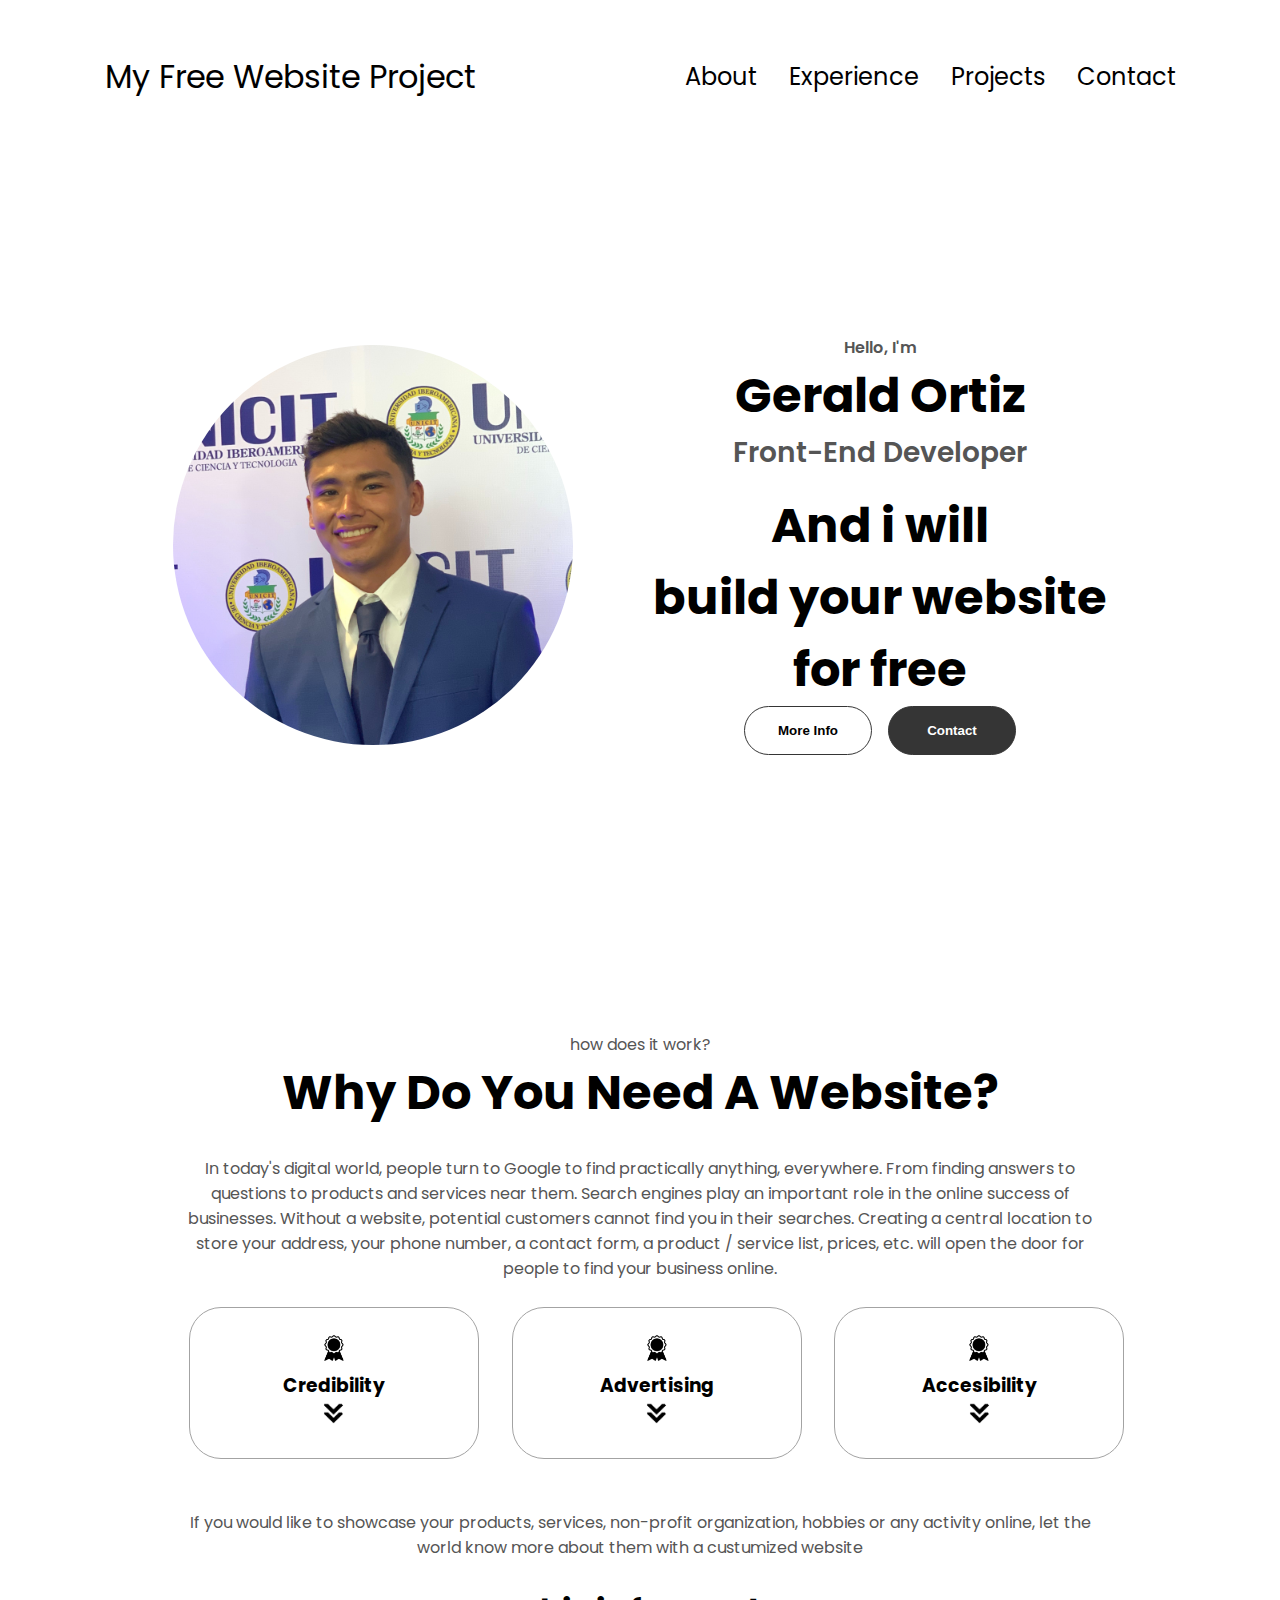
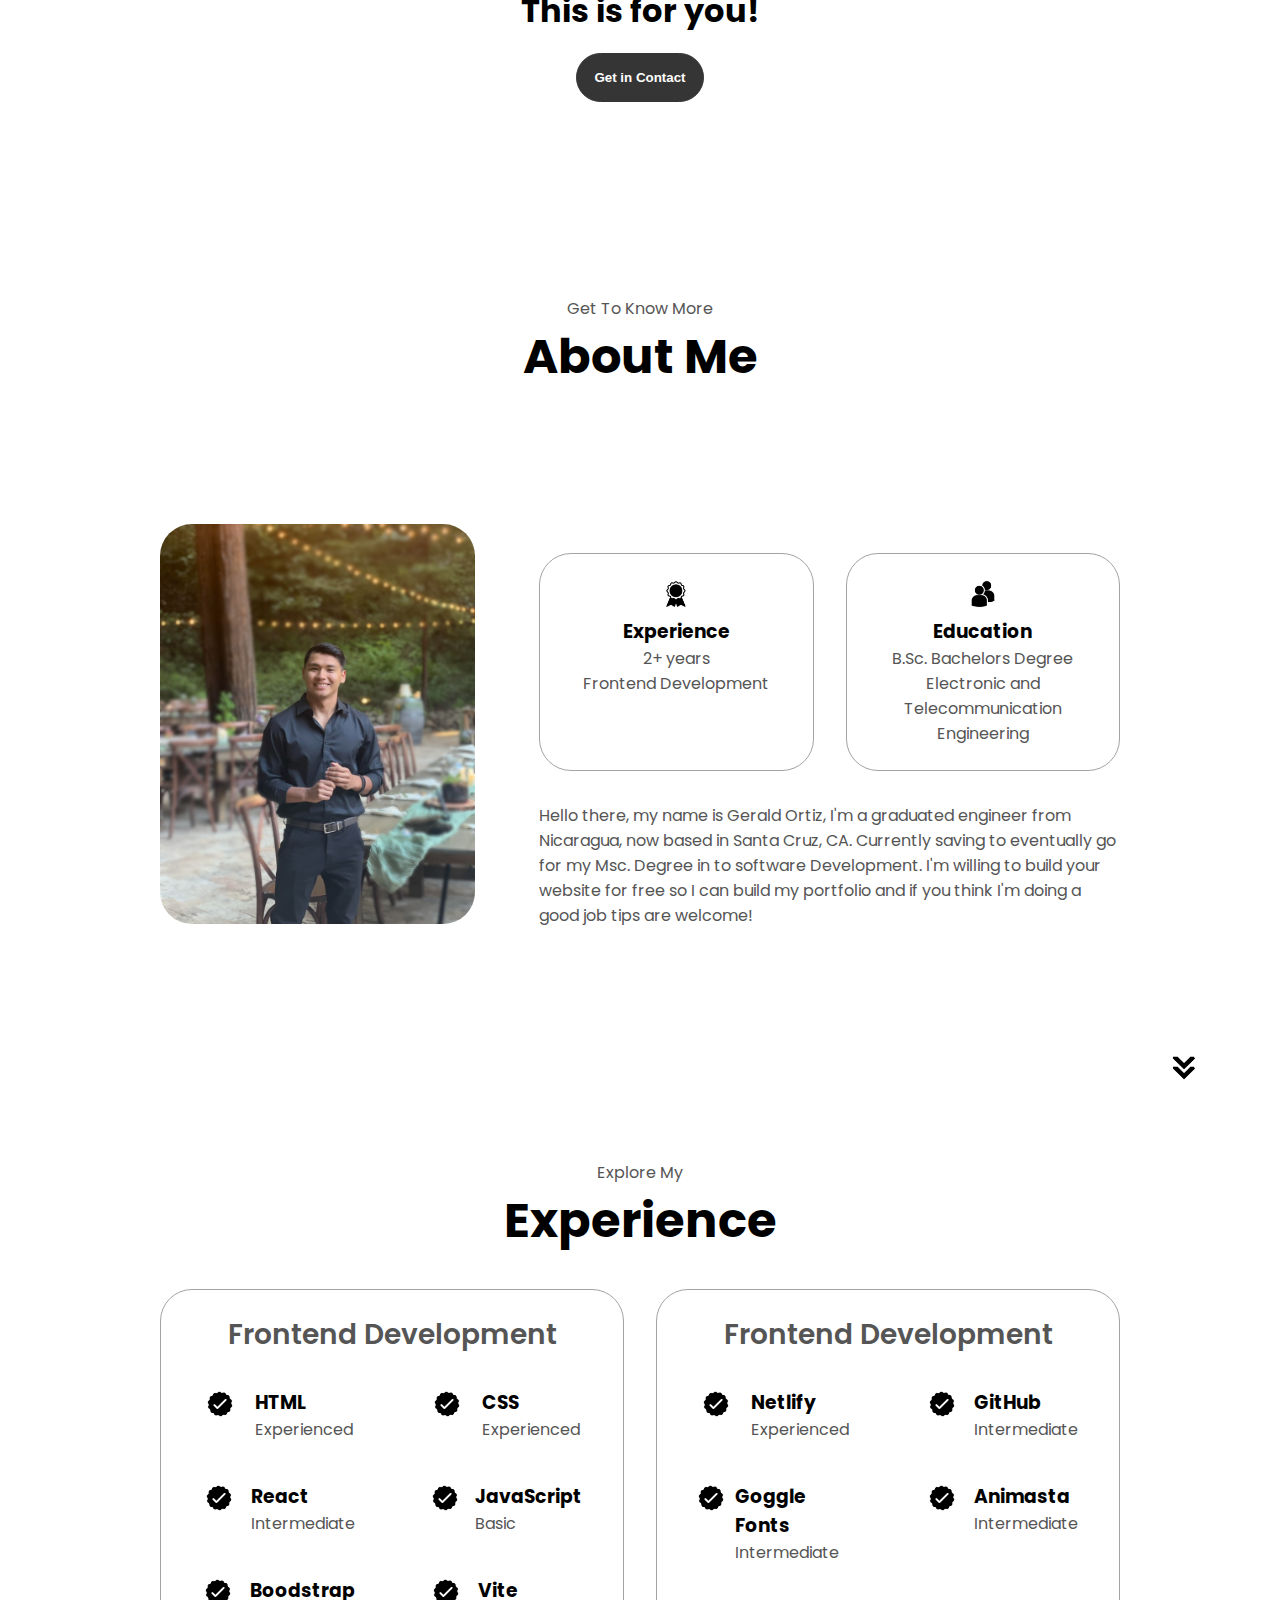
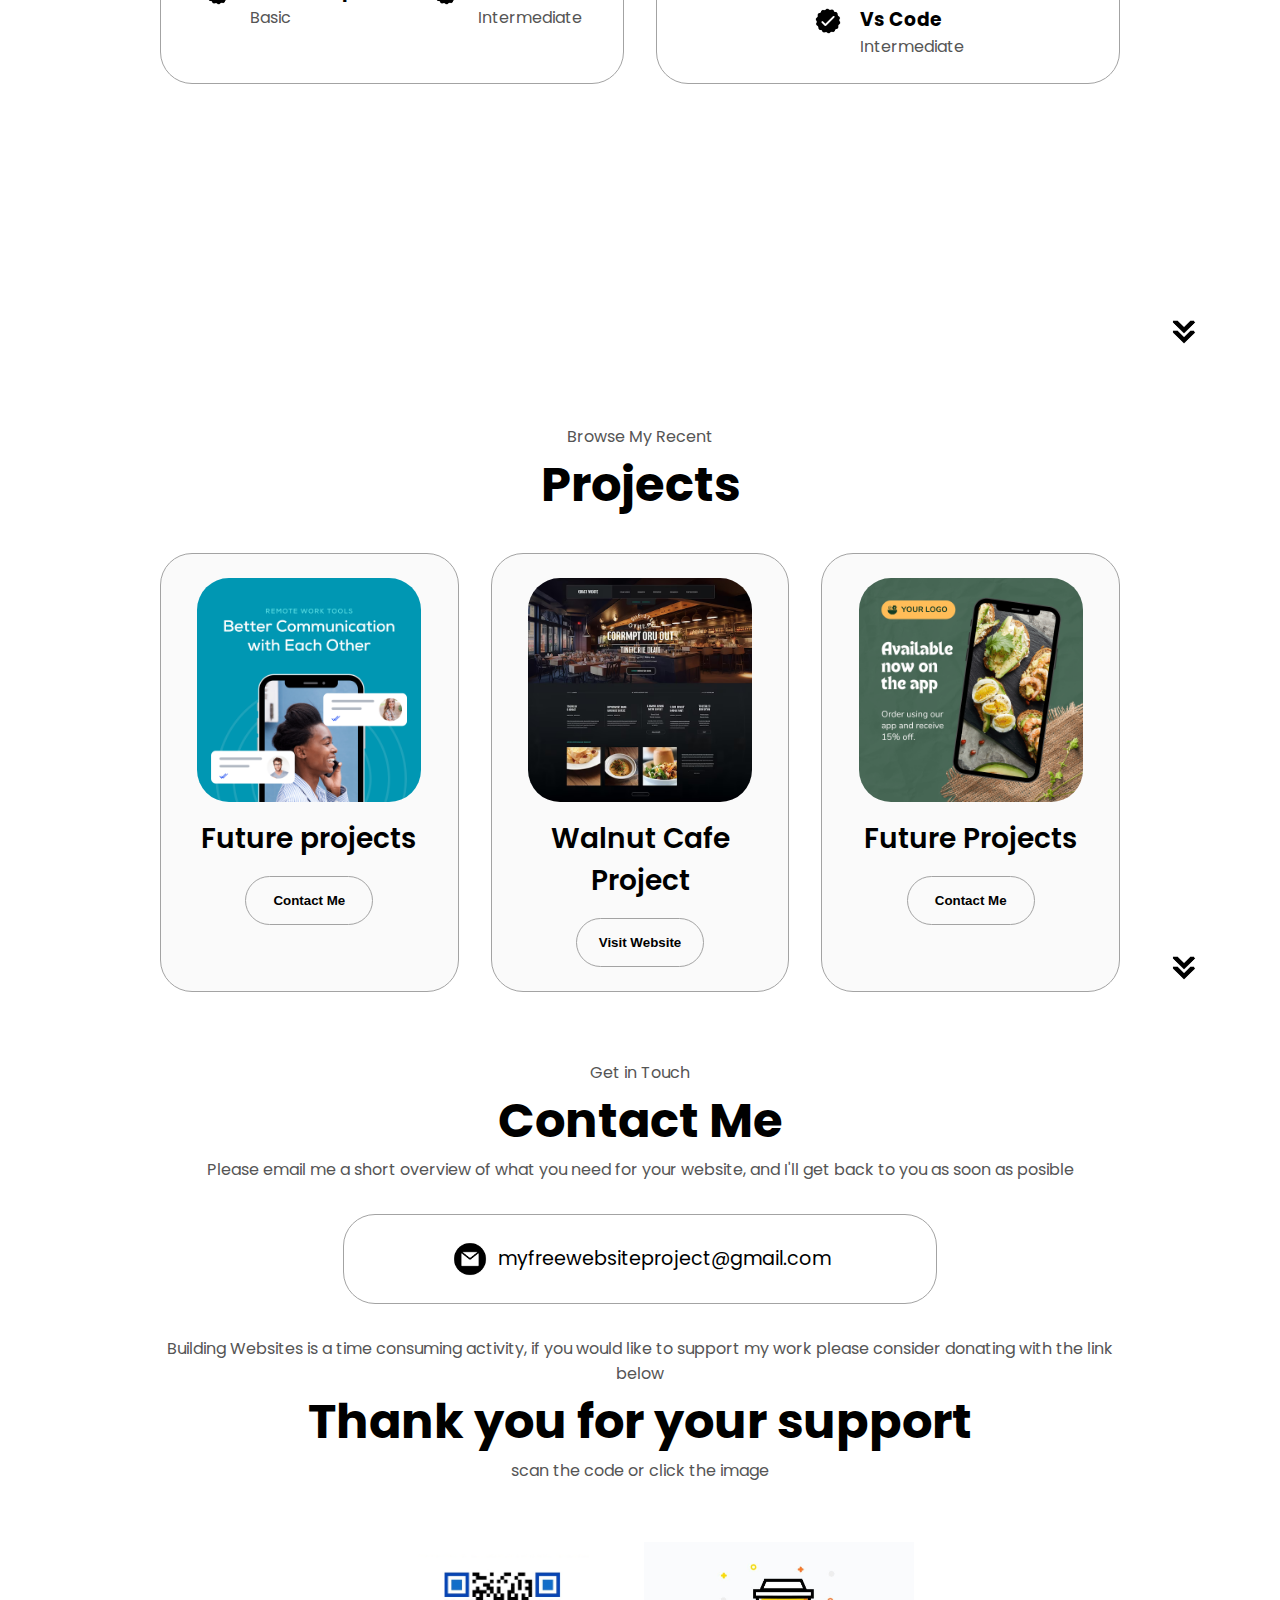
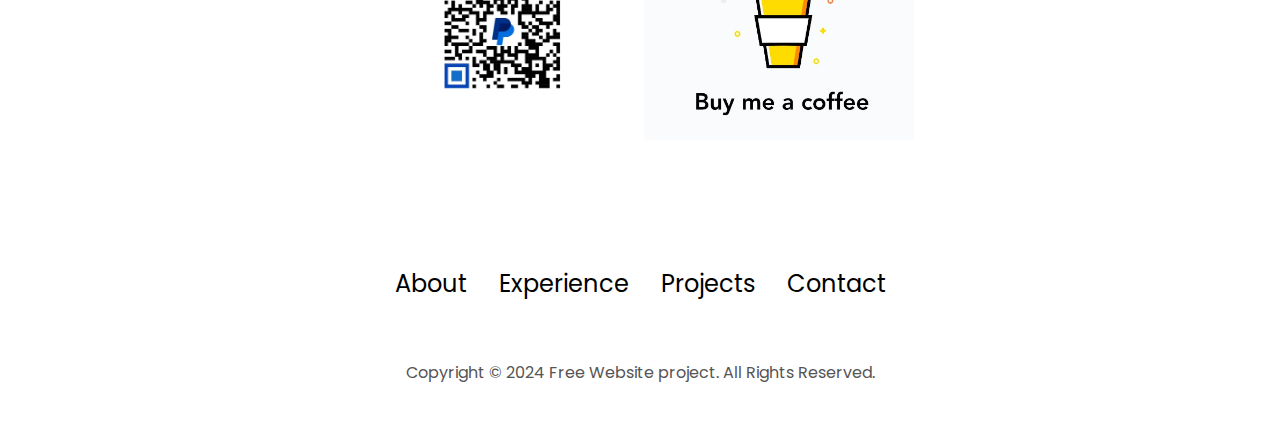
==== commit 3f00ad52: "moving contact" ====
--- a/index.html
+++ b/index.html
@@ -430,6 +430,27 @@
     </section>
     <section id="contact">
 <div class="contact-wrapper">
+  <div class="contact-content">
+<p class="section__text__p1">Get in Touch</p>
+      <h1 class="title">Contact Me</h1>
+       <p style="text-align: center;"> Please email me a short overview of what you need for your website,
+            and I'll get back to you as soon as posible
+          </p>
+      <div class="contact-info-upper-container">
+       
+        <div class="contact-info-container">
+          <img
+            src="./assets/email.png"
+            alt="Email icon"
+            class="icon contact-icon email-icon"
+          />
+          
+          <p><a href="mailto:myfreewebsiteproject@gmail.com">myfreewebsiteproject@gmail.com</a></p>
+        </div>
+      </div>
+
+</div>
+
 <div class="donate-wrapper">
   <p class="section__text__p1">
     Building Websites is a time consuming activity,
@@ -468,26 +489,6 @@
 
 
 </div>
-<div class="contact-content">
-<p class="section__text__p1">Get in Touch</p>
-      <h1 class="title">Contact Me</h1>
-       <p style="text-align: center;"> Please email me a short overview of what you need for your website,
-            and I'll get back to you as soon as posible
-          </p>
-      <div class="contact-info-upper-container">
-       
-        <div class="contact-info-container">
-          <img
-            src="./assets/email.png"
-            alt="Email icon"
-            class="icon contact-icon email-icon"
-          />
-          
-          <p><a href="mailto:myfreewebsiteproject@gmail.com">myfreewebsiteproject@gmail.com</a></p>
-        </div>
-      </div>
-
-</div>
 </div>
 
 
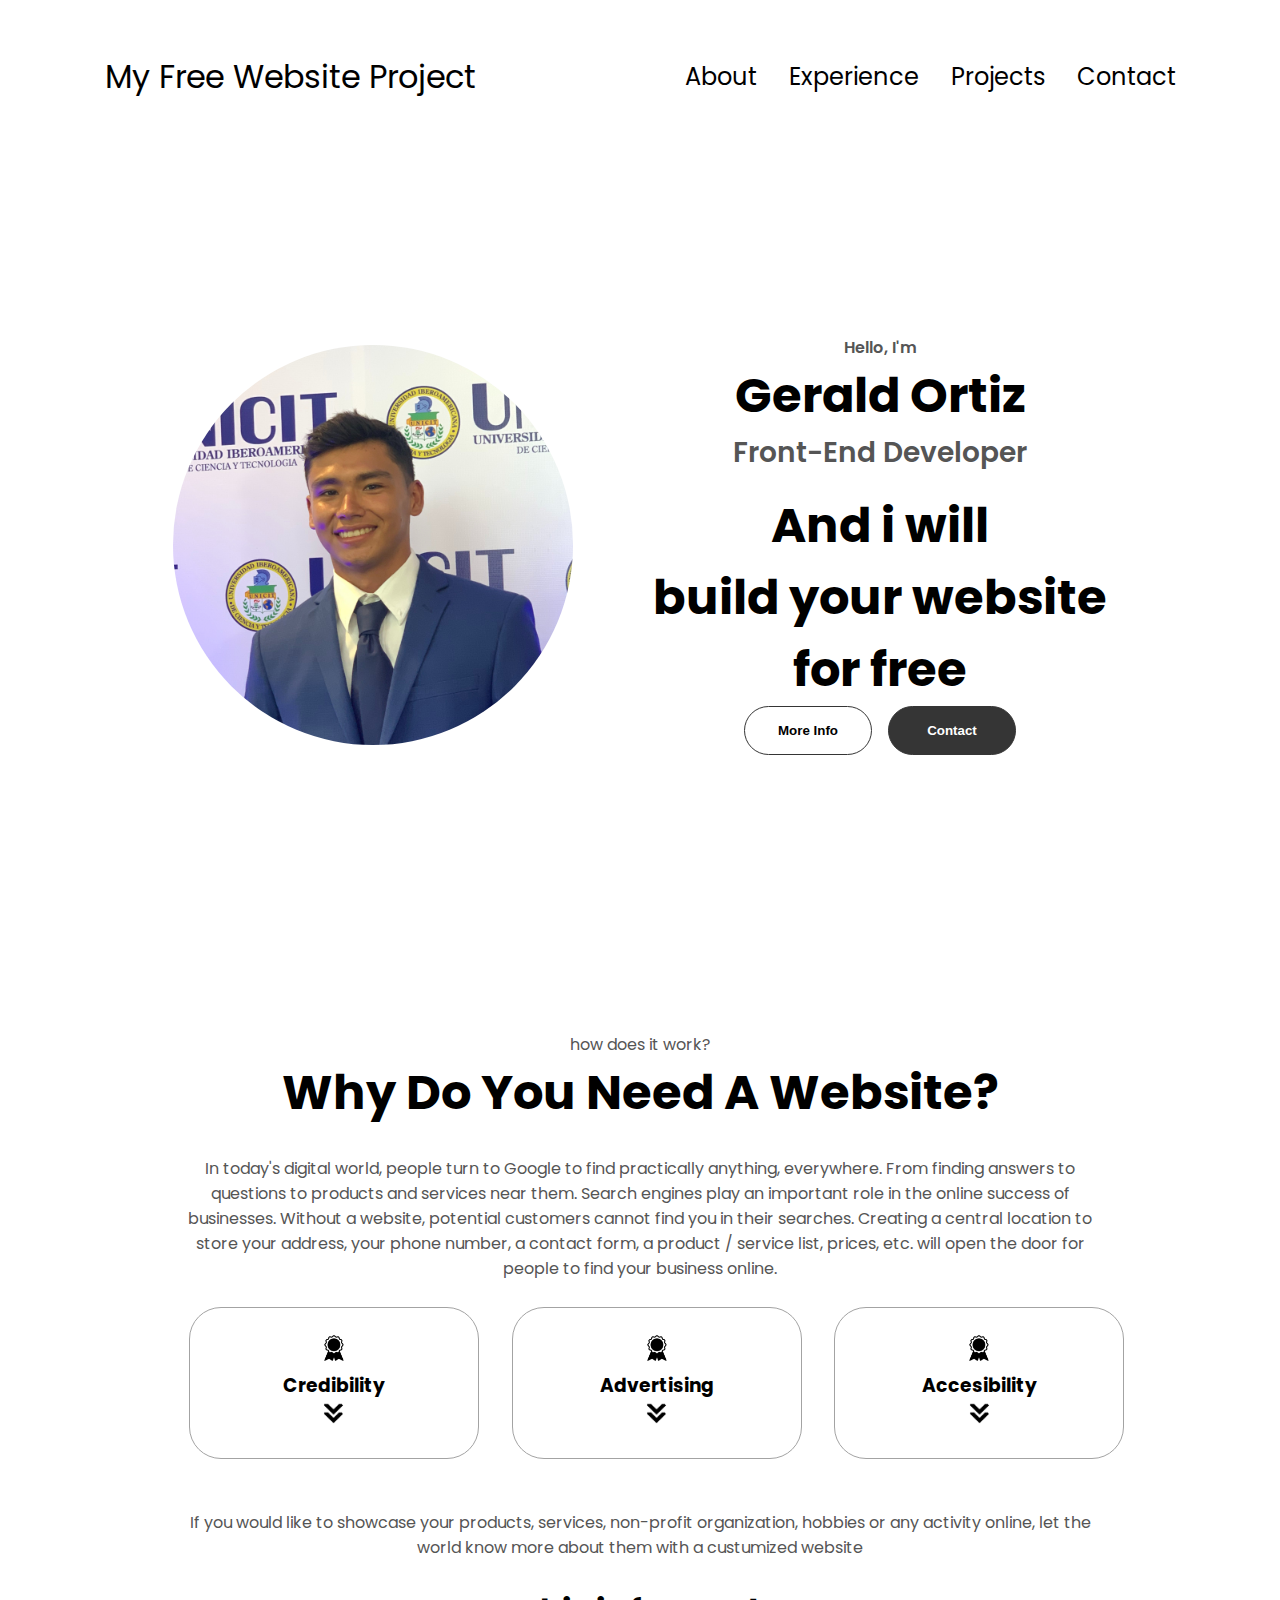
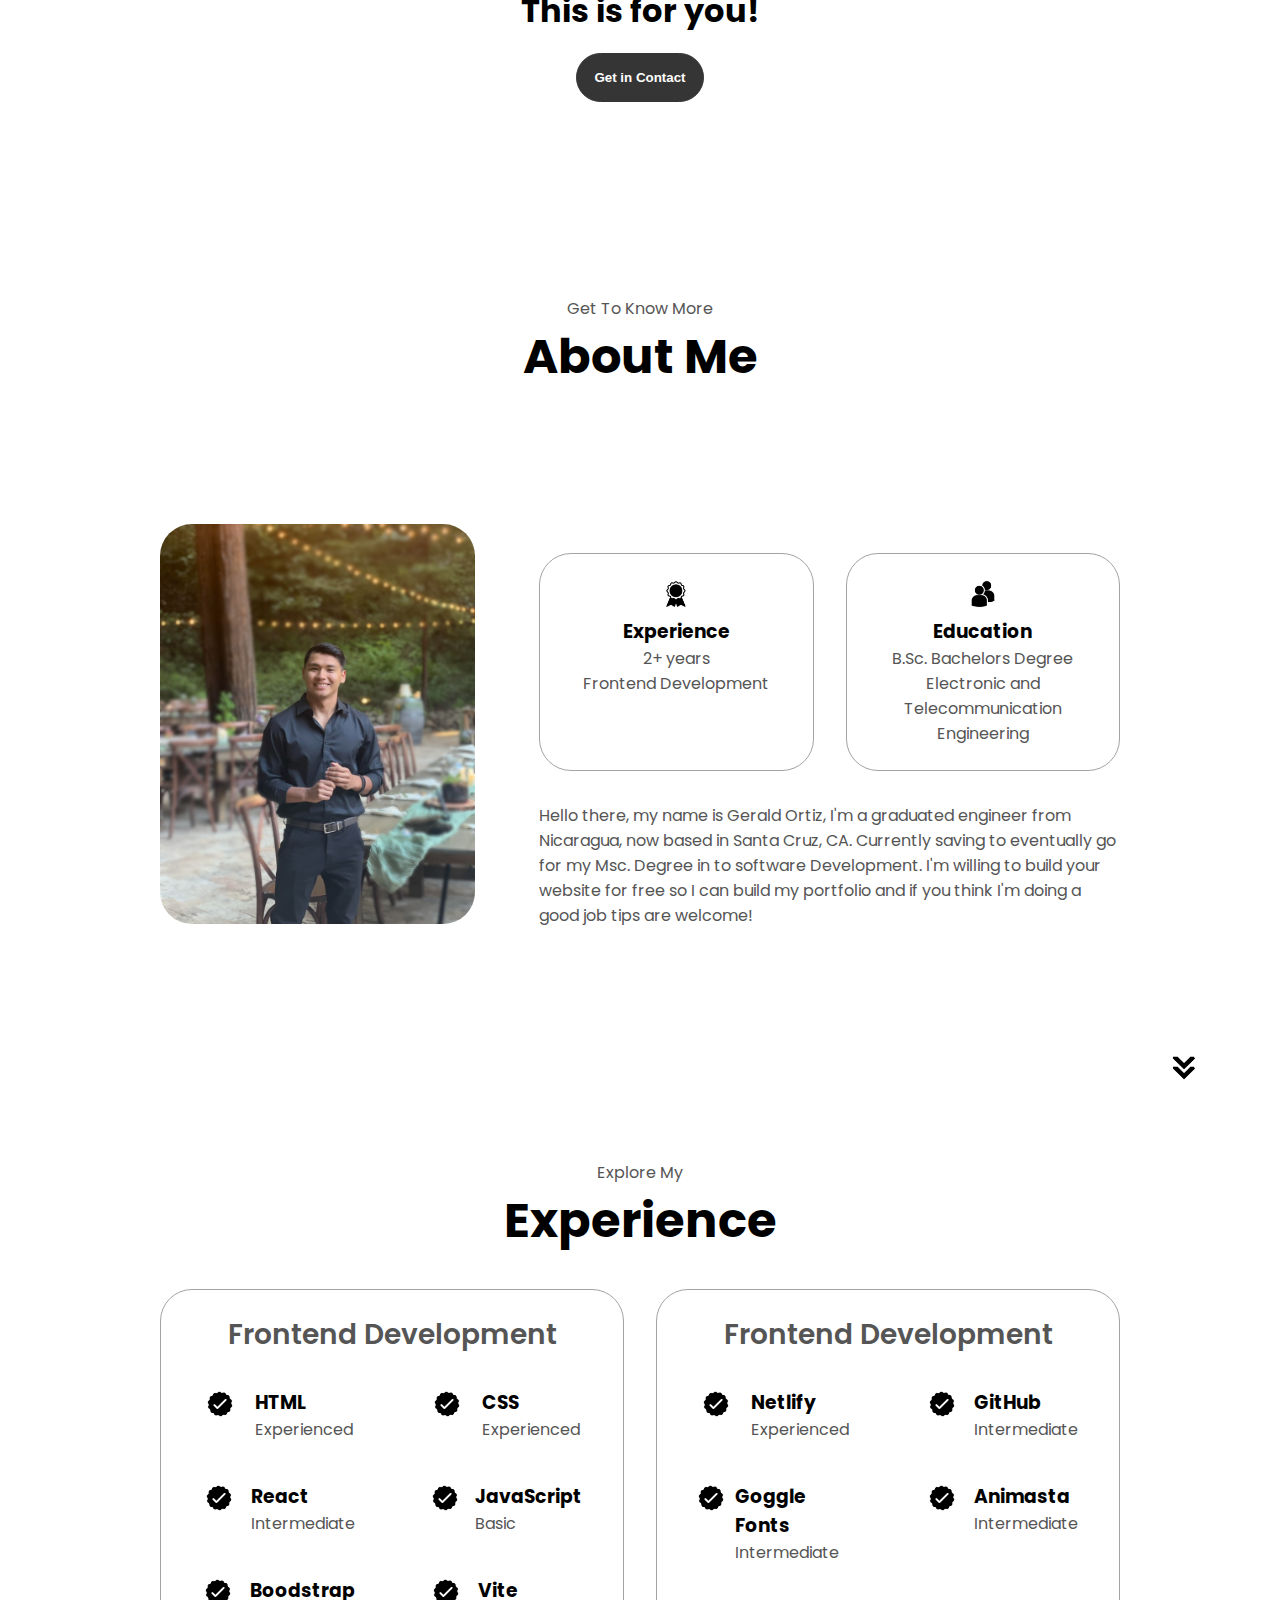
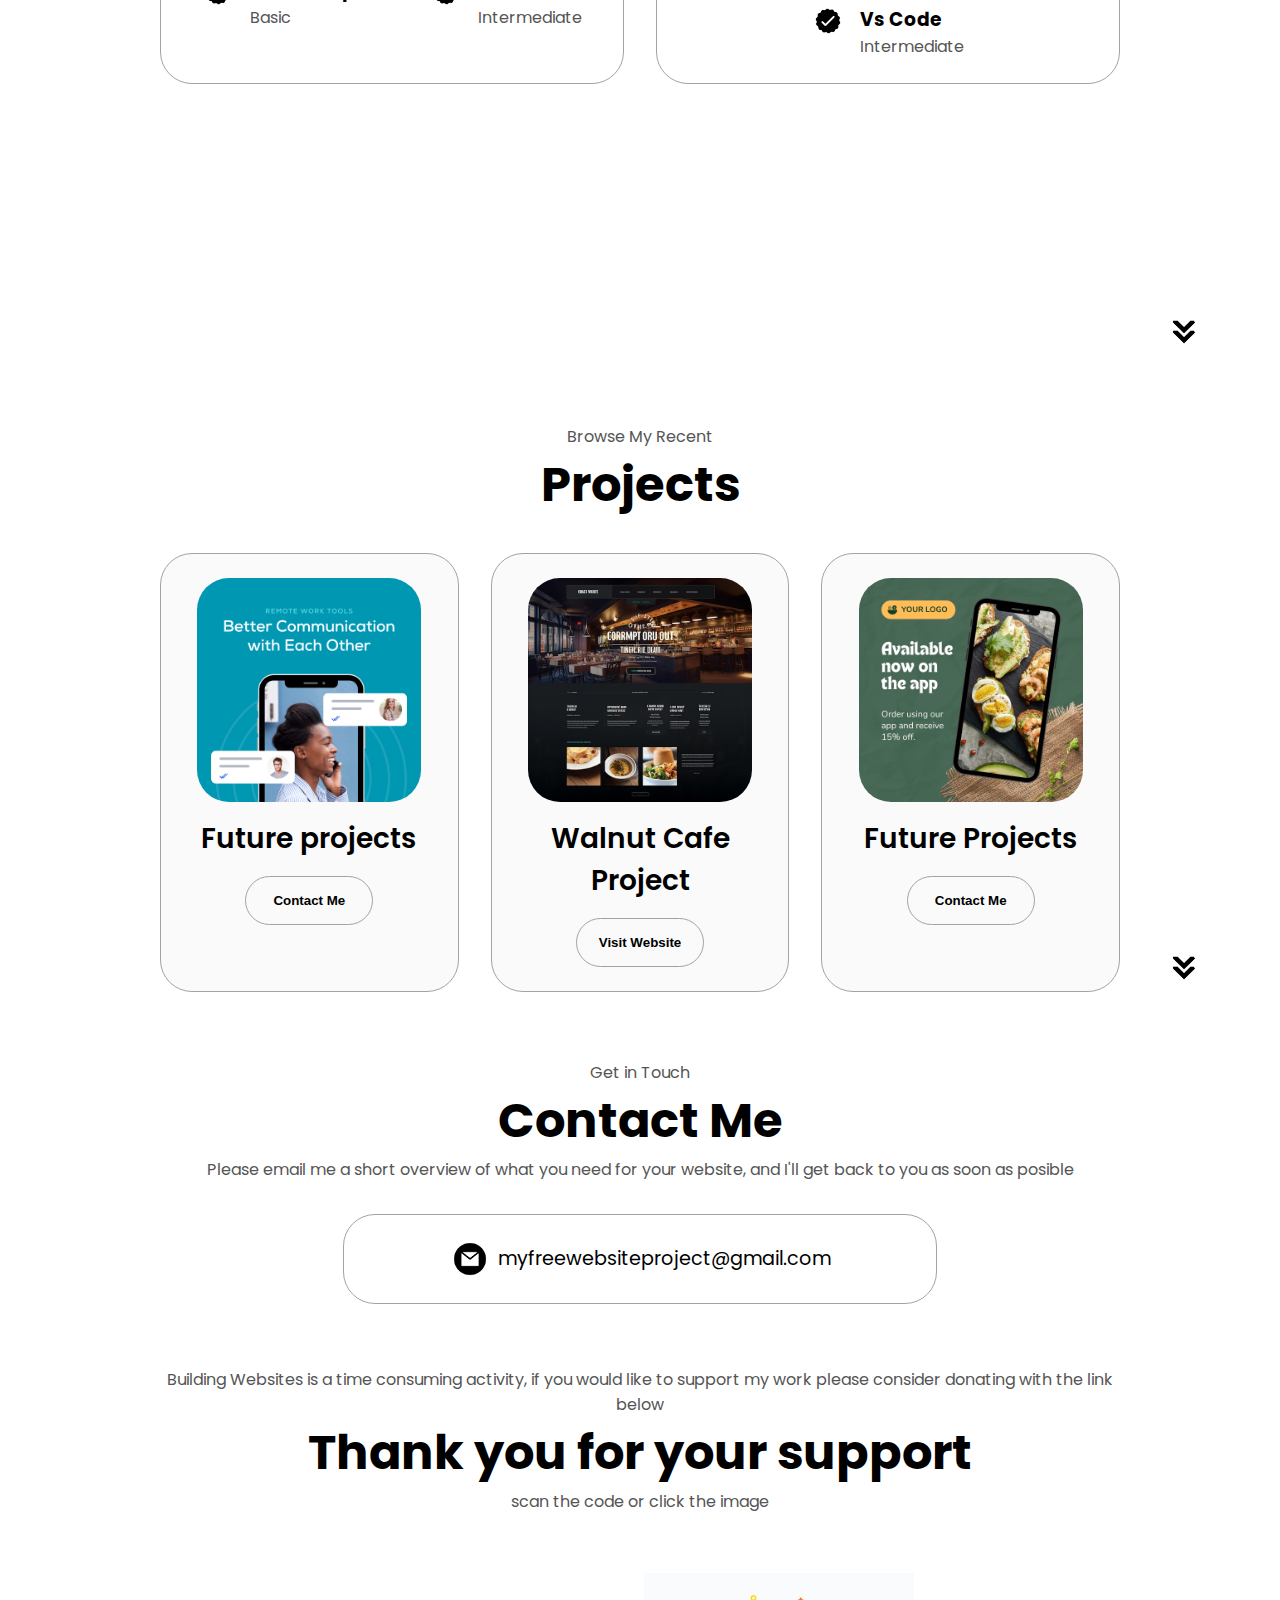
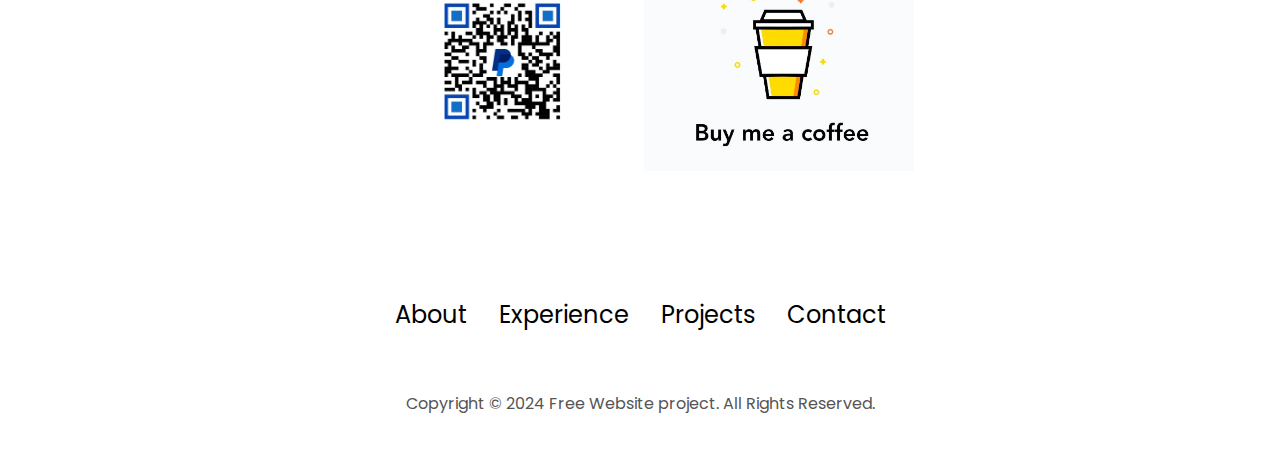
==== commit 68d9ae5e: "margin" ====
--- a/index.html
+++ b/index.html
@@ -430,7 +430,7 @@
     </section>
     <section id="contact">
 <div class="contact-wrapper">
-  <div class="contact-content">
+  <div style="margin-bottom: 7vh;" class="contact-content">
 <p class="section__text__p1">Get in Touch</p>
       <h1 class="title">Contact Me</h1>
        <p style="text-align: center;"> Please email me a short overview of what you need for your website,
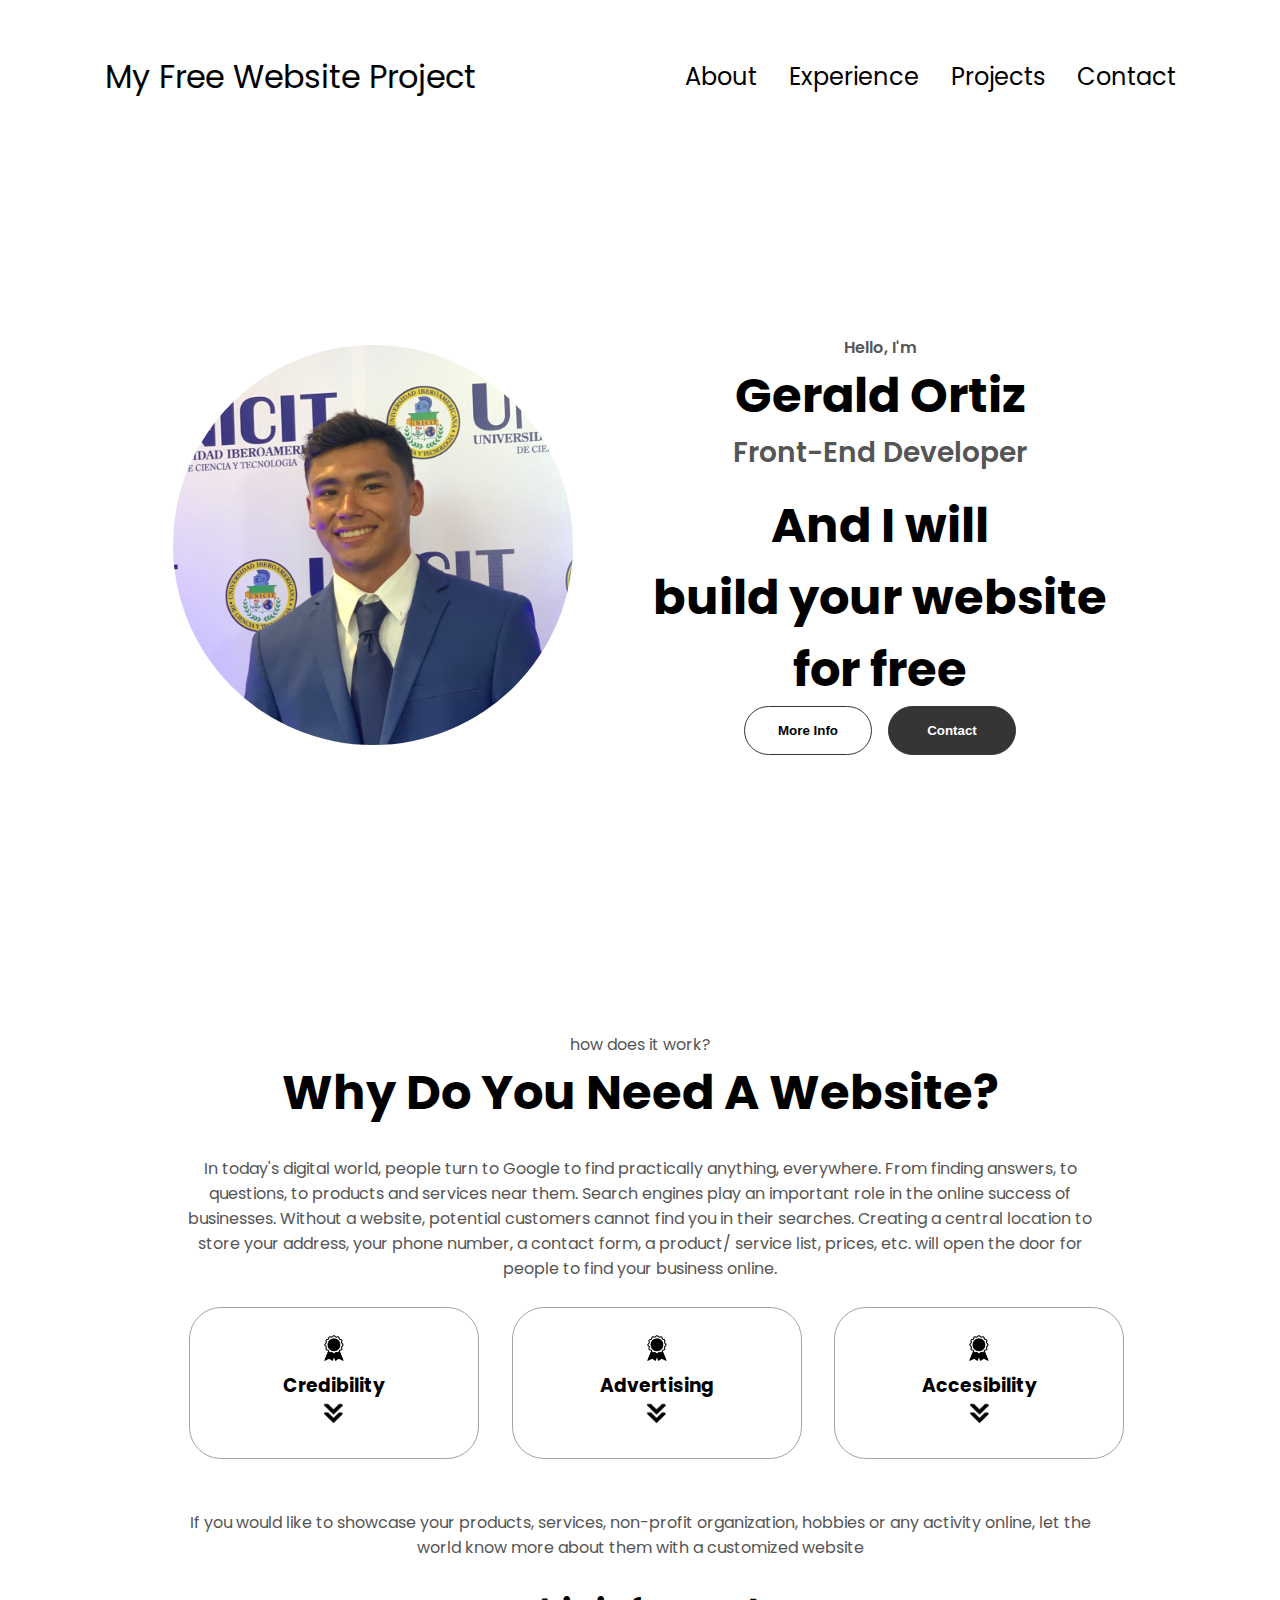
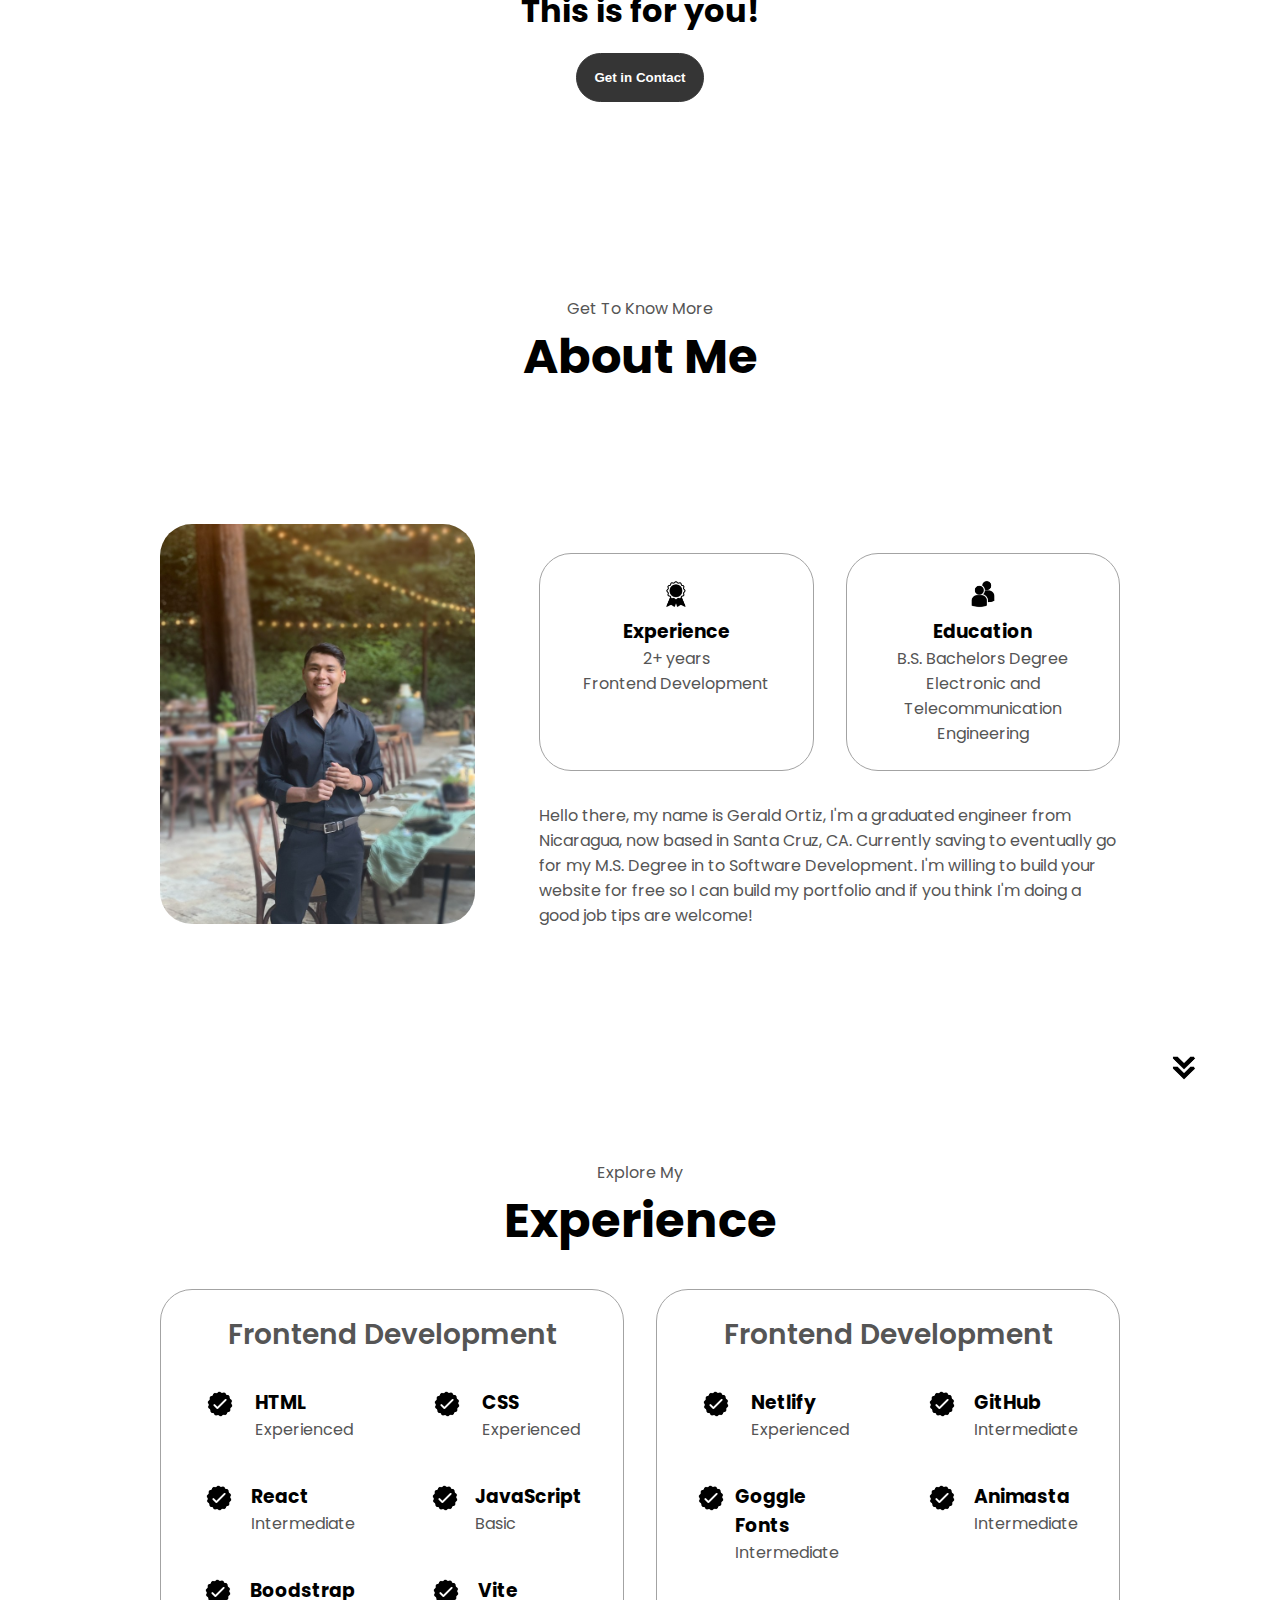
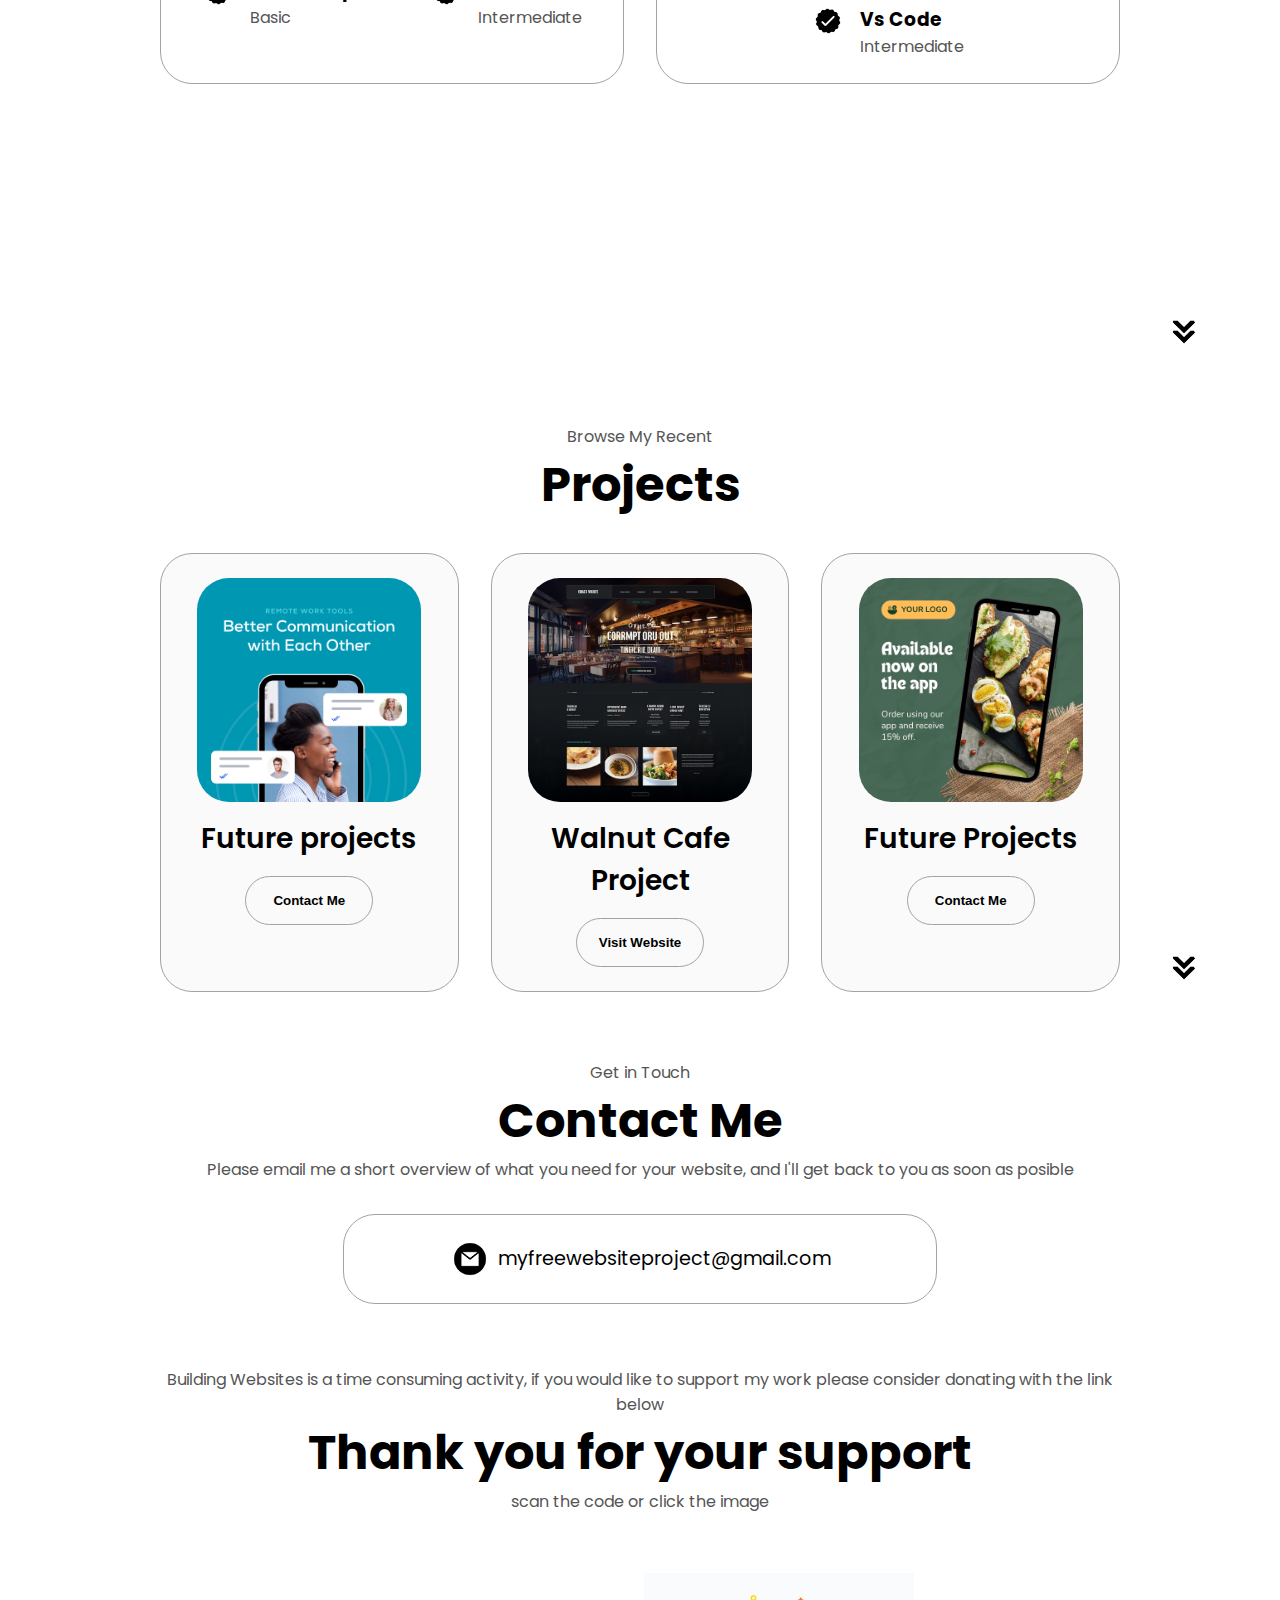
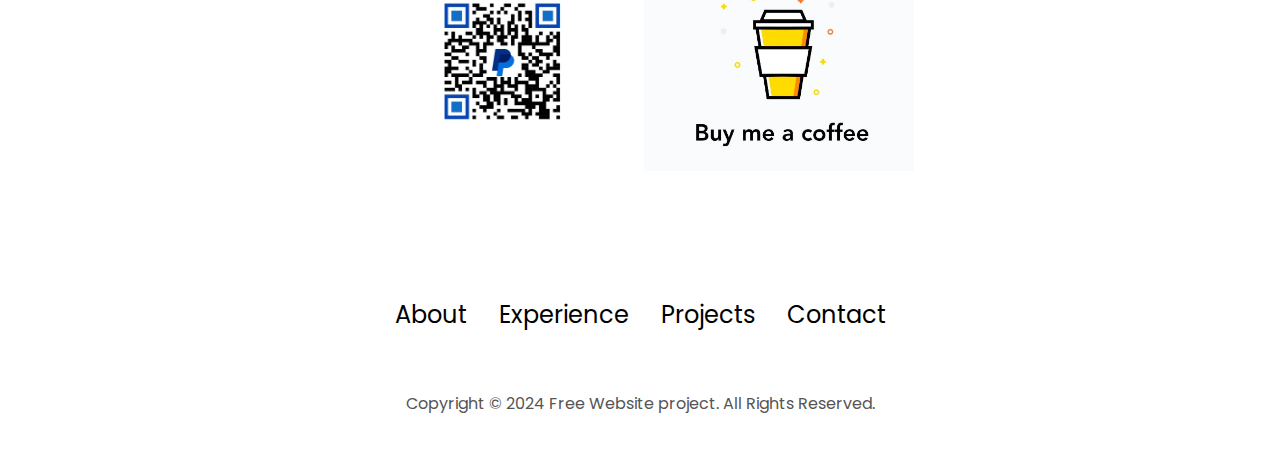
==== commit 375bdf4a: "Update index.html Brendas Edit" ====
--- a/index.html
+++ b/index.html
@@ -44,7 +44,7 @@
         <p class="section__text__p1">Hello, I'm</p>
         <h1 class="title">Gerald Ortiz</h1>
         <p class="section__text__p2">Front-End Developer</p>
-        <h1 class="title">And i will</h1>
+        <h1 class="title">And I will</h1>
         <h1 class="title"> build your website </h1>
         <h1 class="title" >for free</h1>
         <div class="btn-container">
@@ -68,11 +68,11 @@
       <div class="text-container">
         <p style="text-align: center; margin:3vh;">
           In today's digital world, people turn to Google to find practically 
-          anything, everywhere. From finding answers to questions to products and
+          anything, everywhere. From finding answers, to questions, to products and
            services near them. Search engines play an important role in the 
            online success of businesses. Without a website, potential customers 
            cannot find you in their searches. Creating a central location to 
-           store your address, your phone number, a contact form, a product / 
+           store your address, your phone number, a contact form, a product/
            service list, prices, etc. will open the door for people to 
            find your business online. 
         </p>
@@ -156,7 +156,7 @@
         <p style="text-align: center; margin:3vh;">
            If you would like to showcase your products, services, 
            non-profit organization, hobbies or any activity online, let the 
-           world know more about them with a custumized website
+           world know more about them with a customized website
         </p>
         <h1 style="text-align: center; margin-bottom: 2vh;">This is for you!</h1>
         <button id="getincontact" class="btn btn-color-1"
@@ -192,14 +192,14 @@
                 class="icon"
               />
               <h3>Education</h3>
-              <p>B.Sc. Bachelors Degree<br />Electronic and Telecommunication Engineering</p>
+              <p>B.S. Bachelors Degree<br />Electronic and Telecommunication Engineering</p>
             </div>
           </div>
           <div class="text-container">
             <p>
               Hello there, my name is Gerald Ortiz, I'm a graduated engineer from Nicaragua,
-              now based in Santa Cruz, CA. Currently saving to eventually go for my Msc. Degree
-              in to software Development. I'm willing to build your website for free
+              now based in Santa Cruz, CA. Currently saving to eventually go for my M.S. Degree
+              in to Software Development. I'm willing to build your website for free
               so I can build my portfolio and if you think I'm doing a good job tips are welcome!
             </p>
           </div>
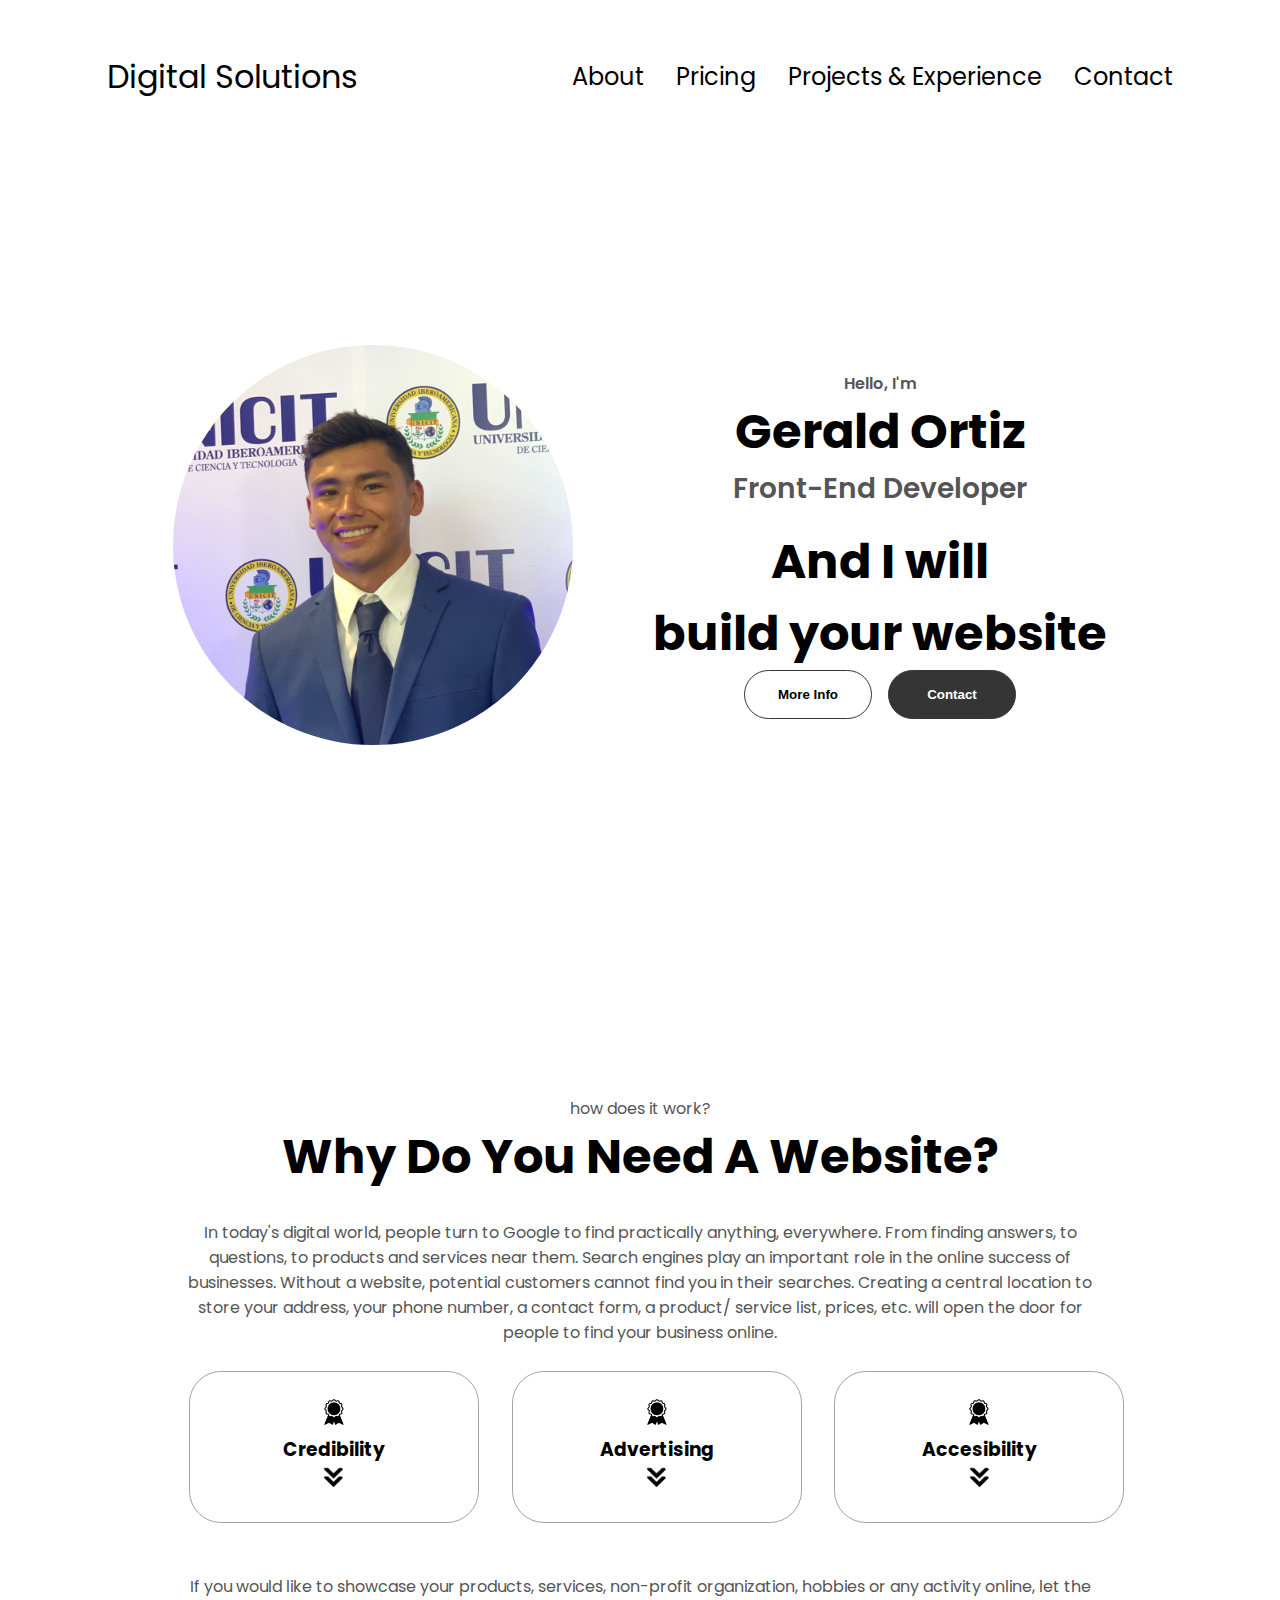
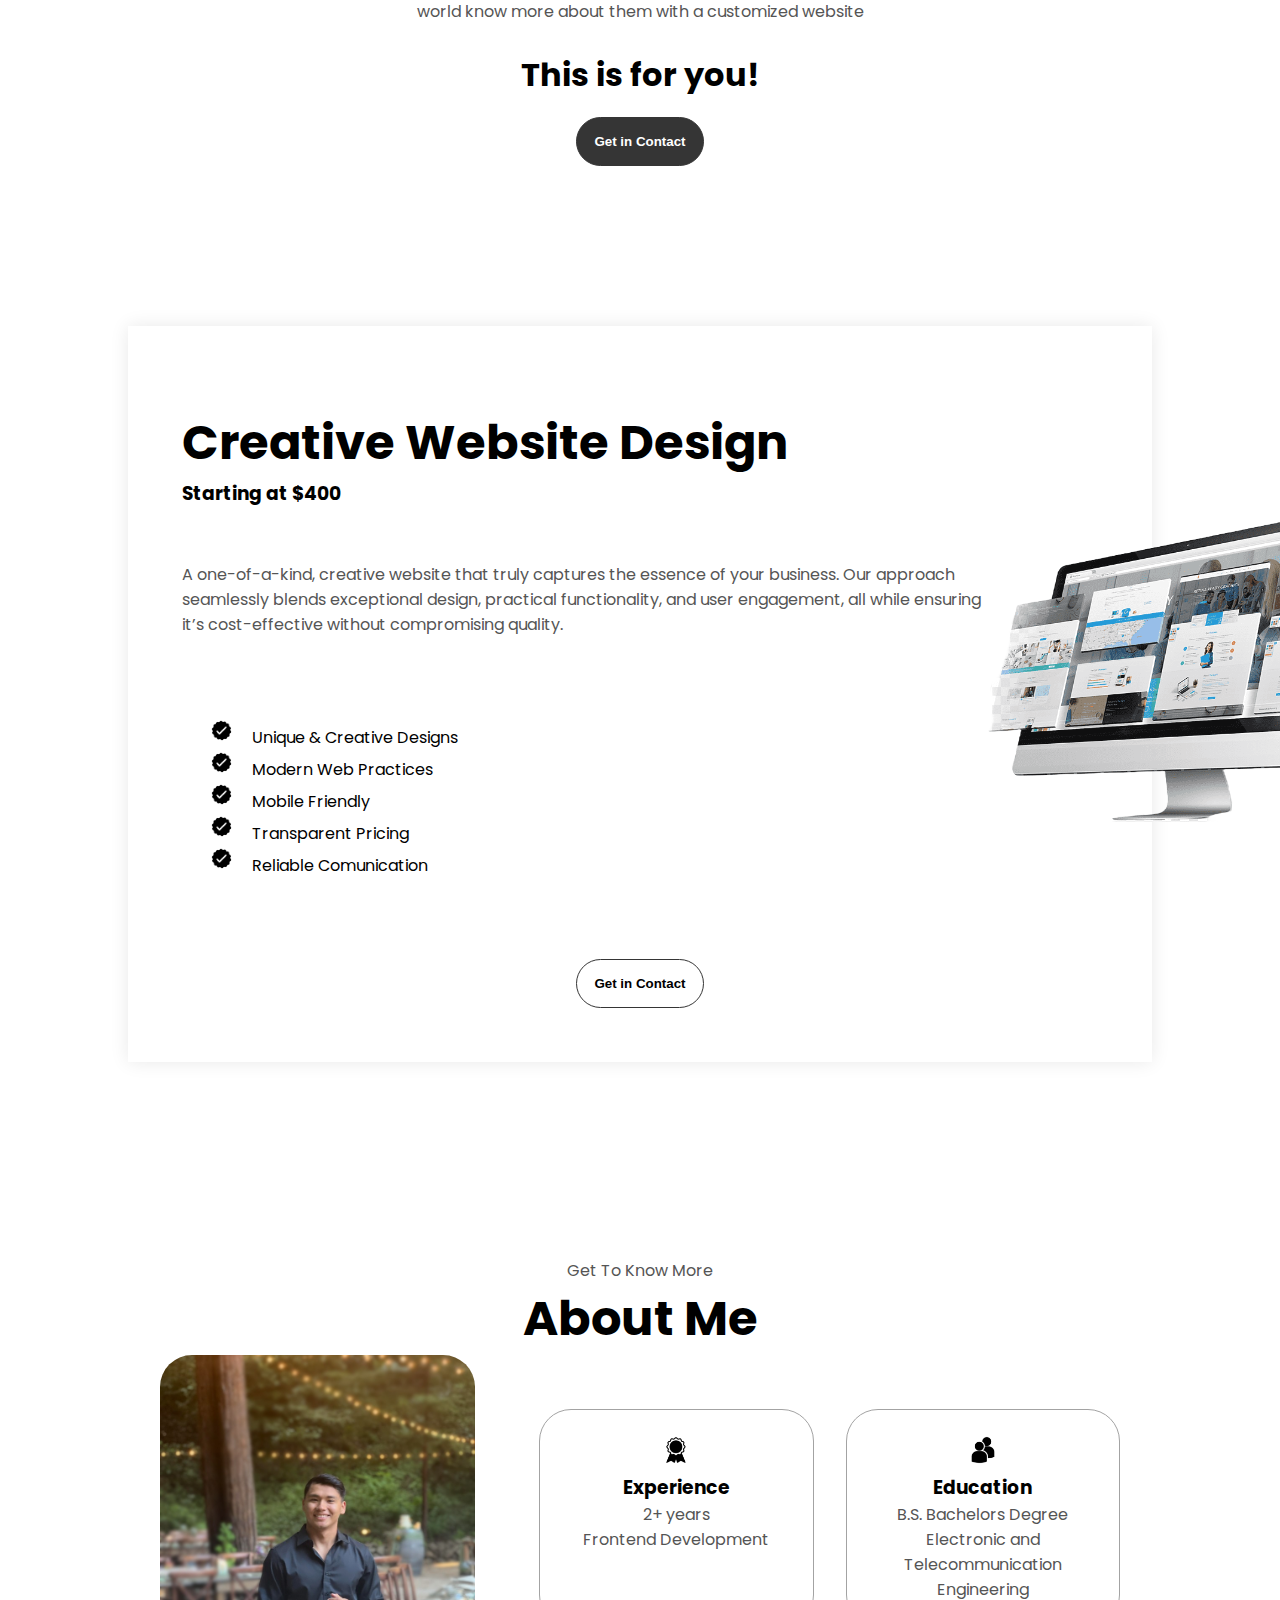
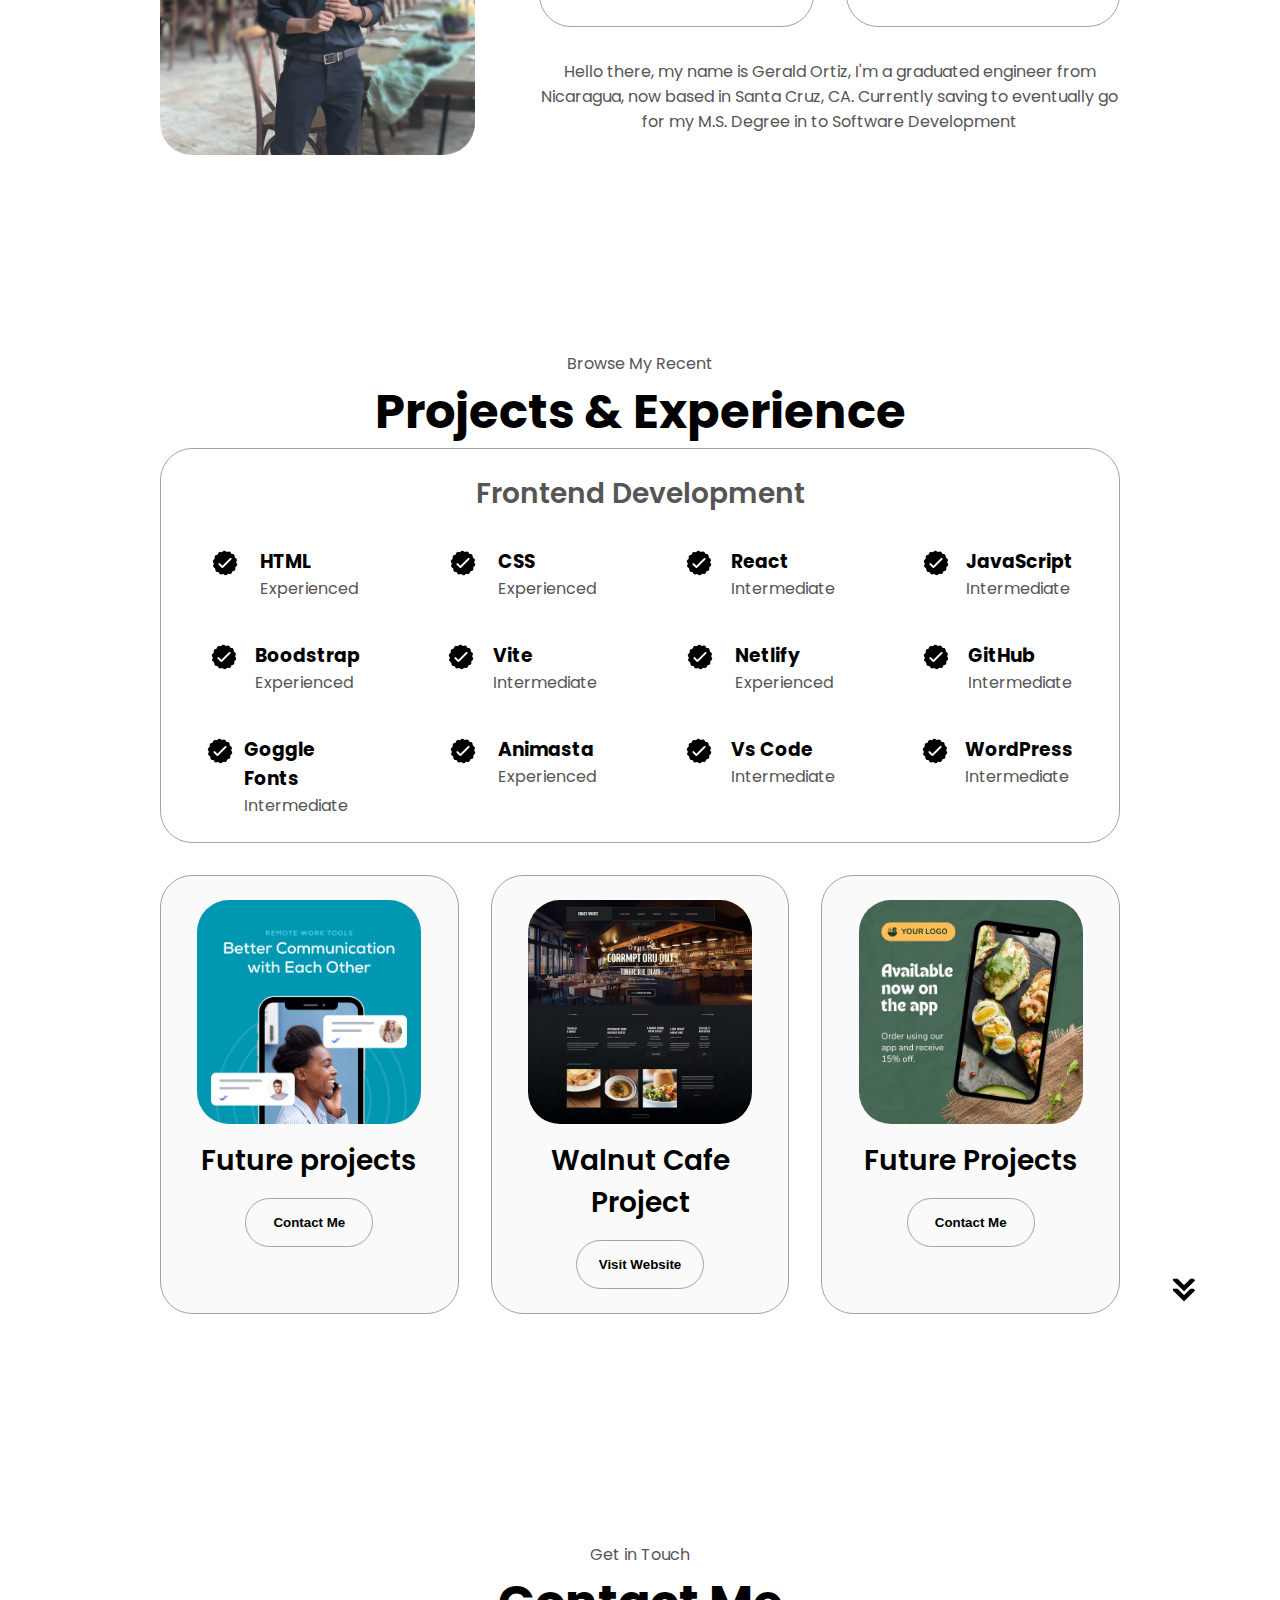
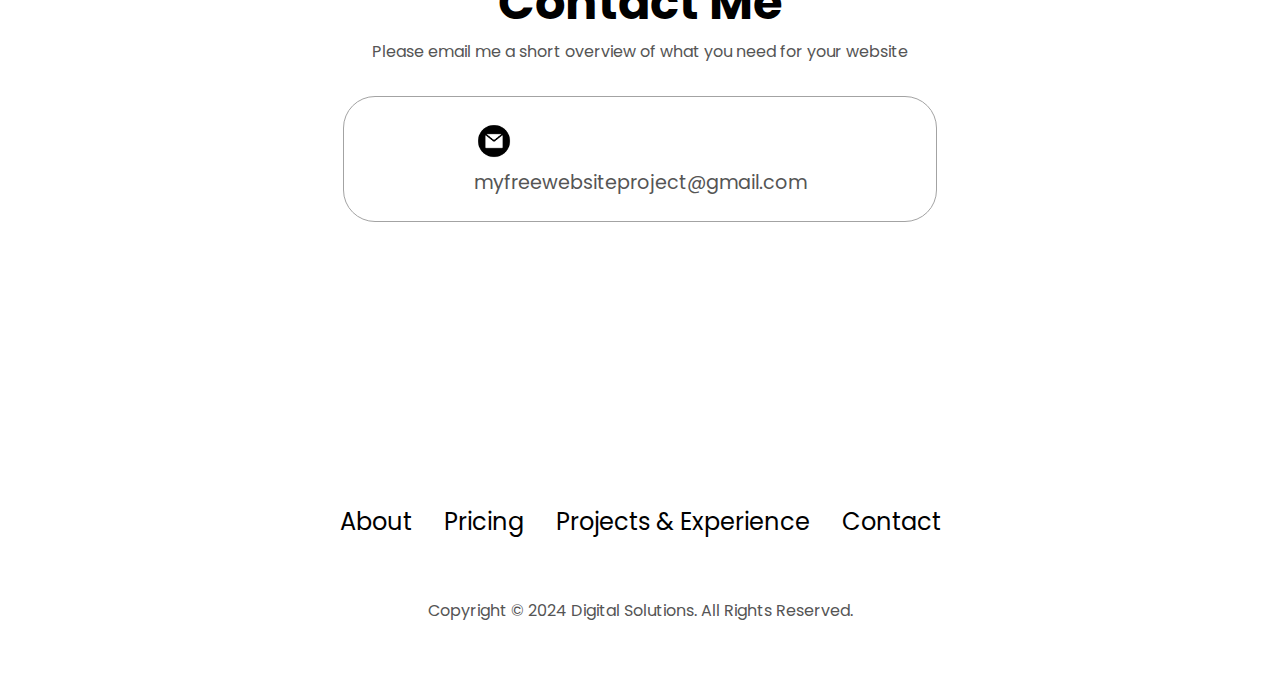
==== commit f1e954fb: "start of pricing changes" ====
--- a/index.html
+++ b/index.html
@@ -4,18 +4,18 @@
     <meta charset="UTF-8" />
     <meta http-equiv="X-UA-Compatible" content="IE=edge" />
     <meta name="viewport" content="width=device-width, initial-scale=1.0" />
-    <title>My Free Website</title>
+    <title>Digital Solutions</title>
     <link rel="stylesheet" href="style.css" />
     <link rel="stylesheet" href="mediaqueries.css" />
   </head>
   <body>
     <nav id="desktop-nav">
-      <div class="logo">My Free Website Project</div>
+      <div class="logo">Digital Solutions</div>
       <div>
         <ul class="nav-links">
           <li><a href="#about">About</a></li>
-          <li><a href="#experience">Experience</a></li>
-          <li><a href="#projects">Projects</a></li>
+          <li><a href="#pricing">Pricing</a></li>
+          <li><a href="#projects">Projects & Experience</a></li>
           <li><a href="#contact">Contact</a></li>
         </ul>
       </div>
@@ -46,7 +46,6 @@
         <p class="section__text__p2">Front-End Developer</p>
         <h1 class="title">And I will</h1>
         <h1 class="title"> build your website </h1>
-        <h1 class="title" >for free</h1>
         <div class="btn-container">
           <button
             class="btn btn-color-2"
@@ -159,10 +158,53 @@
            world know more about them with a customized website
         </p>
         <h1 style="text-align: center; margin-bottom: 2vh;">This is for you!</h1>
+        
         <button id="getincontact" class="btn btn-color-1"
         onclick="location.href='./#contact'"> Get in Contact</button>
       </div>
 </section>
+<section id="pricing" style="height: fit-content;">
+  <h1 class="title" style="text-align: left; margin-left: 6vh; margin-top: 5vh;">Creative Website Design</h1>
+  <h3 class="section__text__p1"style="text-align: left; margin-left: 6vh" >
+    Starting at $400</h3>
+
+      
+<div class="img-container" >
+      <div class="text-container" >
+        <p class="pricing-text" style="text-align:left; margin:6vh;">
+          A one-of-a-kind, creative website that truly captures the essence of 
+          your business. Our approach seamlessly blends exceptional design, 
+          practical functionality, and user engagement, 
+          all while ensuring it’s cost-effective without compromising quality.
+        </p>
+        <div>
+          <ul style="list-style: none;margin: 9vh;">
+            <li><img style="height: 25px; margin-right: 2vh;" src="./assets/checkmark.png" alt="">Unique & Creative Designs</li>
+            <li><img style="height: 25px;margin-right: 2vh; " src="./assets/checkmark.png" alt="">Modern Web Practices </li>
+            <li><img style="height: 25px;margin-right: 2vh;" src="./assets/checkmark.png" alt="">Mobile Friendly </li>
+            <li><img style="height: 25px;margin-right: 2vh;" src="./assets/checkmark.png" alt="">Transparent Pricing</li>
+            <li><img style="height: 25px;margin-right: 2vh;" src="./assets/checkmark.png" alt="">Reliable Comunication</li>
+          </ul>
+        </div>
+      </div>
+<div class="pricing-img">
+<img id="pricinimg"  src="./assets/file.png" alt="">
+</div>
+
+</div>
+
+      
+      <div  class="text-container1" style="padding-bottom: 6vh;">
+       
+        <button id="getincontact" class="btn btn-color-2"
+        onclick="location.href='./#contact'"> Get in Contact</button>
+      </div>
+</section>
+
+
+
+
+
     <section id="about">
       <p class="section__text__p1">Get To Know More</p>
       <h1 class="title">About Me</h1>
@@ -195,29 +237,25 @@
               <p>B.S. Bachelors Degree<br />Electronic and Telecommunication Engineering</p>
             </div>
           </div>
-          <div class="text-container">
+          <div class="text-container" style="text-align: center;">
             <p>
               Hello there, my name is Gerald Ortiz, I'm a graduated engineer from Nicaragua,
               now based in Santa Cruz, CA. Currently saving to eventually go for my M.S. Degree
-              in to Software Development. I'm willing to build your website for free
-              so I can build my portfolio and if you think I'm doing a good job tips are welcome!
+              in to Software Development
             </p>
           </div>
         </div>
       </div>
-      <img
-        src="./assets/arrow.png"
-        alt="Arrow icon"
-        class="icon arrow"
-        onclick="location.href='./#experience'"
-      />
+     
+
     </section>
-    <section id="experience">
-      <p class="section__text__p1">Explore My</p>
-      <h1 class="title">Experience</h1>
-      <div class="experience-details-container">
-        <div class="about-containers">
-          <div class="details-container">
+
+
+    <section id="projects">
+      <p class="section__text__p1">Browse My Recent</p>
+      <h1 class="title">Projects & Experience</h1>
+
+<div class="details-container">
             <h2 class="experience-sub-title">Frontend Development</h2>
             <div class="article-container">
               <article>
@@ -226,7 +264,7 @@
                   alt="Experience icon"
                   class="icon"
                 />
-                <div>
+                <div class="article-text">
                   <h3>HTML</h3>
                   <p>Experienced</p>
                 </div>
@@ -237,7 +275,7 @@
                   alt="Experience icon"
                   class="icon"
                 />
-                <div>
+                <div class="article-text">
                   <h3>CSS</h3>
                   <p>Experienced</p>
                 </div>
@@ -248,7 +286,7 @@
                   alt="Experience icon"
                   class="icon"
                 />
-                <div>
+                <div class="article-text">
                   <h3>React</h3>
                   <p>Intermediate</p>
                 </div>
@@ -259,56 +297,51 @@
                   alt="Experience icon"
                   class="icon"
                 />
-                <div>
+                <div class="article-text">
                   <h3>JavaScript</h3>
-                  <p>Basic</p>
-                </div>
-              </article>
-              <article>
-                <img
-                  src="./assets/checkmark.png"
-                  alt="Experience icon"
-                  class="icon"
-                />
-                <div>
+                  <p>Intermediate</p>
+                </div>
+              </article>
+              <article>
+                <img
+                  src="./assets/checkmark.png"
+                  alt="Experience icon"
+                  class="icon"
+                />
+                <div class="article-text">
                   <h3>Boodstrap</h3>
-                  <p>Basic</p>
-                </div>
-              </article>
-              <article>
-                <img
-                  src="./assets/checkmark.png"
-                  alt="Experience icon"
-                  class="icon"
-                />
-                <div>
+                  <p>Experienced</p>
+                </div>
+              </article>
+              <article>
+                <img
+                  src="./assets/checkmark.png"
+                  alt="Experience icon"
+                  class="icon"
+                />
+                <div class="article-text">
                   <h3>Vite</h3>
                   <p>Intermediate</p>
                 </div>
               </article>
-            </div>
-          </div>
-          <div class="details-container">
-            <h2 class="experience-sub-title">Frontend Development</h2>
-            <div class="article-container">
-              <article>
-                <img
-                  src="./assets/checkmark.png"
-                  alt="Experience icon"
-                  class="icon"
-                />
-                <div>
+            <article>
+                <img
+                  src="./assets/checkmark.png"
+                  alt="Experience icon"
+                  class="icon"
+                />
+                <div class="article-text">
                   <h3>Netlify</h3>
                   <p>Experienced</p>
                 </div>
               </article>
-              <article>
-                <img
-                  src="./assets/checkmark.png"
-                  alt="Experience icon"
-                  class="icon"
-                />
-                <div>
+             <article>
+                <img
+                  src="./assets/checkmark.png"
+                  alt="Experience icon"
+                  class="icon"
+                />
+                <div class="article-text">
                   <h3>GitHub</h3>
                   <p>Intermediate</p>
                 </div>
@@ -319,7 +352,7 @@
                   alt="Experience icon"
                   class="icon"
                 />
-                <div>
+                <div class="article-text">
                   <h3>Goggle Fonts</h3>
                   <p>Intermediate</p>
                 </div>
@@ -330,36 +363,37 @@
                   alt="Experience icon"
                   class="icon"
                 />
-                <div>
+                <div class="article-text">
                   <h3>Animasta</h3>
-                  <p>Intermediate</p>
-                </div>
-              </article>
-              <article>
-                <img
-                  src="./assets/checkmark.png"
-                  alt="Experience icon"
-                  class="icon"
-                />
-                <div>
+                  <p>Experienced</p>
+                </div>
+              </article>
+              <article>
+                <img
+                  src="./assets/checkmark.png"
+                  alt="Experience icon"
+                  class="icon"
+                />
+                <div class="article-text">
                   <h3>Vs Code</h3>
                   <p>Intermediate</p>
                 </div>
               </article>
-            </div>
-          </div>
-        </div>
-      </div>
-      <img
-        src="./assets/arrow.png"
-        alt="Arrow icon"
-        class="icon arrow"
-        onclick="location.href='./#projects'"
-      />
-    </section>
-    <section id="projects">
-      <p class="section__text__p1">Browse My Recent</p>
-      <h1 class="title">Projects</h1>
+              <article>
+                <img
+                  src="./assets/checkmark.png"
+                  alt="Experience icon"
+                  class="icon"
+                />
+                <div class="article-text">
+                  <h3>WordPress</h3>
+                  <p>Intermediate</p>
+                </div>
+              </article>
+
+            </div>
+          </div>
+
       <div class="experience-details-container">
         <div class="about-containers">
           <div class="details-container color-container">
@@ -433,60 +467,23 @@
   <div style="margin-bottom: 7vh;" class="contact-content">
 <p class="section__text__p1">Get in Touch</p>
       <h1 class="title">Contact Me</h1>
-       <p style="text-align: center;"> Please email me a short overview of what you need for your website,
-            and I'll get back to you as soon as posible
+       <p style="text-align: center;"> Please email me a short overview of what you need for your website
           </p>
       <div class="contact-info-upper-container">
        
         <div class="contact-info-container">
+
+          <a href="mailto:myfreewebsiteproject@gmail.com">
           <img
             src="./assets/email.png"
             alt="Email icon"
             class="icon contact-icon email-icon"
           />
-          
-          <p><a href="mailto:myfreewebsiteproject@gmail.com">myfreewebsiteproject@gmail.com</a></p>
-        </div>
-      </div>
-
-</div>
-
-<div class="donate-wrapper">
-  <p class="section__text__p1">
-    Building Websites is a time consuming activity,
-    if you would like to support my work please consider 
-    donating with the link below 
-</p>
-  <h1 class="title">Thank you for your support</h1>
-  <div class="contact-info-upper-containe">
-    <p style="text-align: center;">scan the code or click the image</p>
-    <div class="contact-info-container1">
-       
-      <div class="paypal">
-       
-        <img
-        src="./assets/paypal.png"
-        alt="paypal icon"
-        class="paypal-icon"
-      />
-      </div>
-      
-
-      <div class="buymeacoffe">
-<a href="https://www.buymeacoffee.com/geraldorti3">
-<img
-      src="./assets/buymeacoffe.jpg"
-      alt="paypal icon"
-      class="paypal-icon"
-    />
-
-</a>
- 
-      </div>
-     
-    </div>
-  </div>
-
+          <p class="email">
+            myfreewebsiteproject@gmail.com</p></a>
+         
+        </div>
+      </div>
 
 </div>
 </div>
@@ -500,13 +497,13 @@
         <div class="nav-links-container">
           <ul class="nav-links">
             <li><a href="#about">About</a></li>
-            <li><a href="#experience">Experience</a></li>
-            <li><a href="#projects">Projects</a></li>
+            <li><a href="#pricing">Pricing</a></li>
+            <li><a href="#projects">Projects & Experience</a></li>
             <li><a href="#contact">Contact</a></li>
           </ul>
         </div>
       </nav>
-      <p>Copyright &#169; 2024 Free Website project. All Rights Reserved.</p>
+      <p>Copyright &#169; 2024 Digital Solutions. All Rights Reserved.</p>
     </footer>
     <script src="script.js"></script>
   </body>
--- a/style.css
+++ b/style.css
@@ -150,8 +150,8 @@
 
 section {
   padding-top: 4vh;
-  height: 96vh;
-  margin: 0 10rem;
+  height: fit-content;
+  margin:  10rem;
   box-sizing: border-box;
   min-height: fit-content;
 }
@@ -163,6 +163,7 @@
 /* PROFILE SECTION */
 
 #profile {
+  margin-top: 0;
   display: flex;
   justify-content: center;
   gap: 5rem;
@@ -352,6 +353,21 @@
 
 }
 
+/* pricing section */
+#pricing{
+  width: 80%;
+  position: relative;
+  margin-left: 10%;
+  box-shadow: 0px 0px 18px 0px rgba(0, 0, 0, 0.09);
+}
+.img-container{
+  display: flex;
+}
+.pricing-text{
+  width: 100%;
+}
+
+
 
 /* ABOUT SECTION */
 
--- a/mediaqueries.css
+++ b/mediaqueries.css
@@ -9,6 +9,12 @@
   #contact,
   #projects {
     height: fit-content;
+  }
+  #pricinimg{
+    width:550px;
+  }
+  .pricing-img{
+    width: 20%;
   }
 }
 
@@ -55,9 +61,29 @@
   .details-container3{
     padding: 0.5rem; 
   }
+  .img-container{
+    display: block;
+    justify-content: center;
+  }
+  .pricing-text{
+    width: 80%;
+  }
 }
-
+@media screen and (max-width: 800px) {
+  .pricing-img{
+    width: 80%;
+  }
+  #pricinimg{
+    width: 400px;
+  }
+}
 @media screen and (max-width: 600px) {
+  .pricing-img{
+    width: 100%;
+  }
+  #pricinimg{
+    width: 100%;
+  }
   #contact,
   footer {
     height: fit-content;
@@ -139,4 +165,19 @@
   .text-container {
     text-align: justify;
   }
+  .article-text{
+    font-size: 10px;
+  }
+  
+    #pricing{
+      width: 90%;
+      margin-left: 5%;
+      
+    }
+    .contact-info-upper-container{
+      width: 50%;
+    }
+    .email{
+      display: none;
+    }
 }
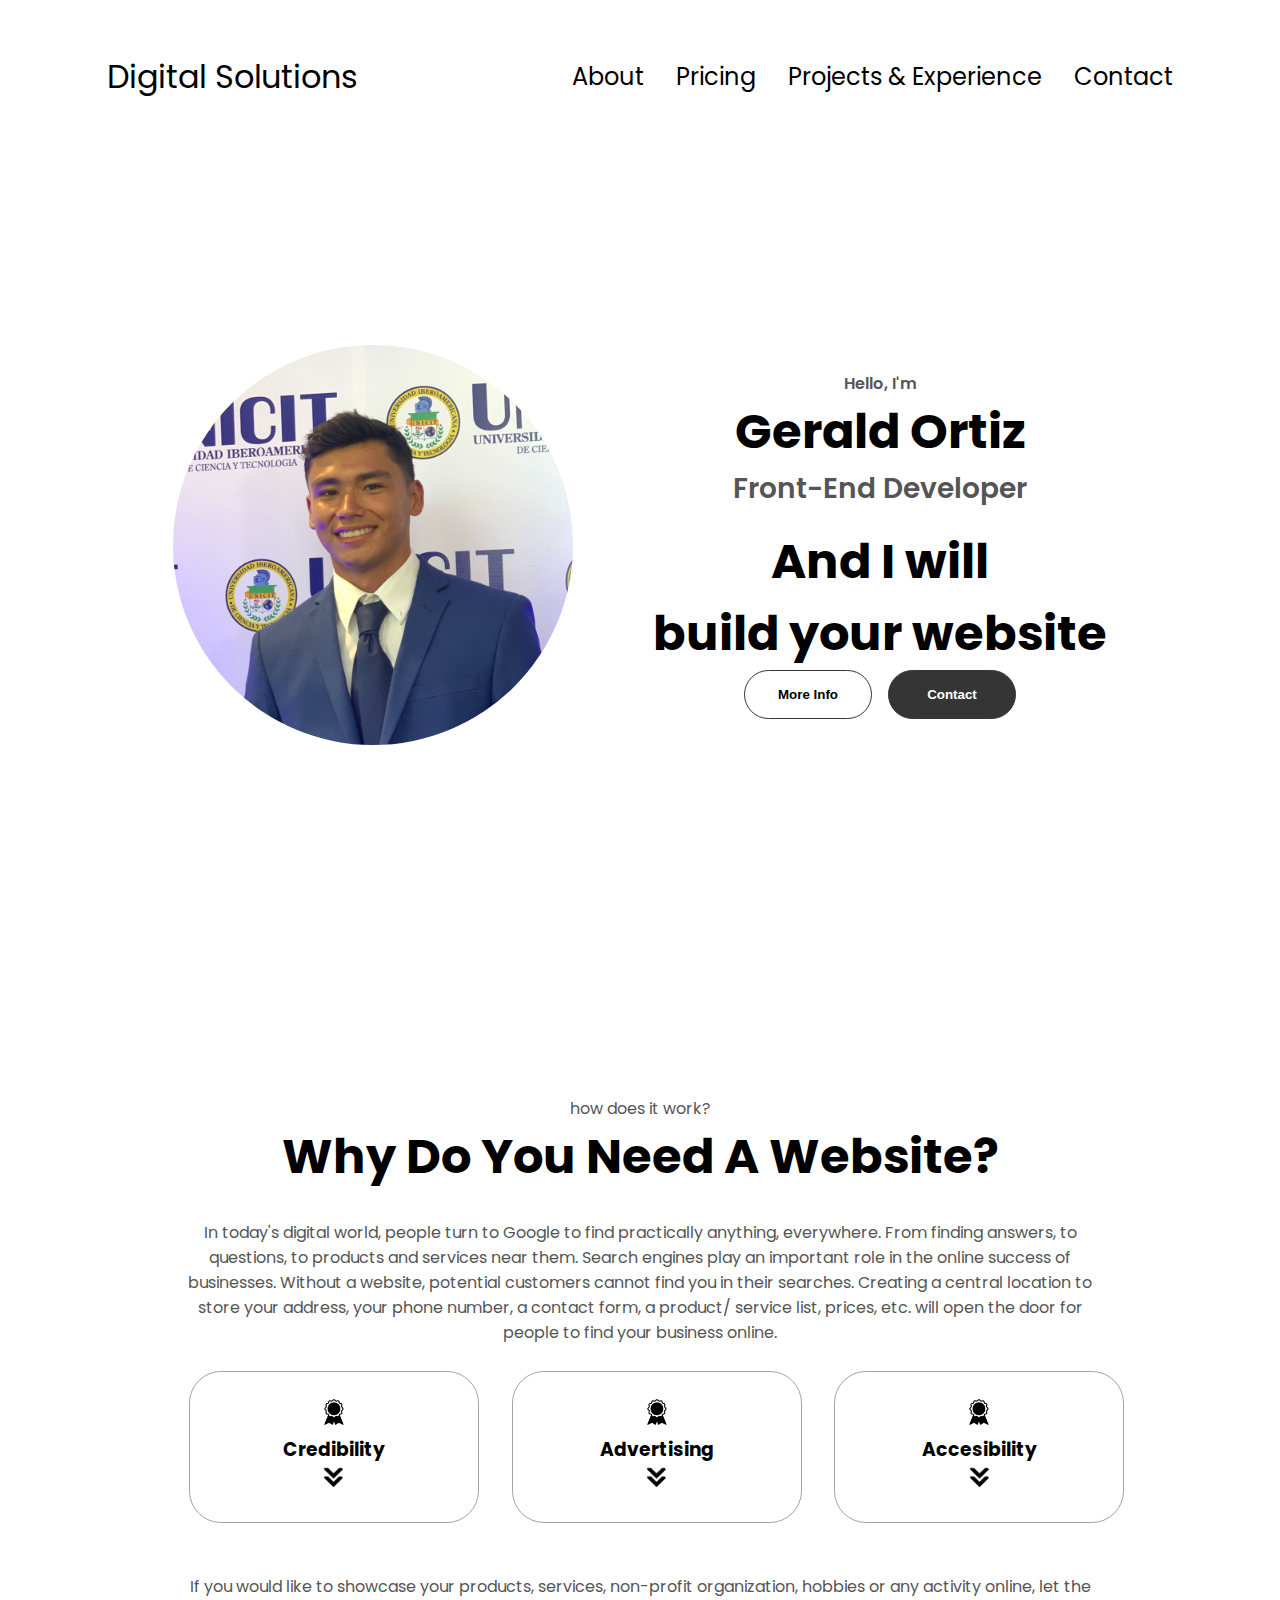
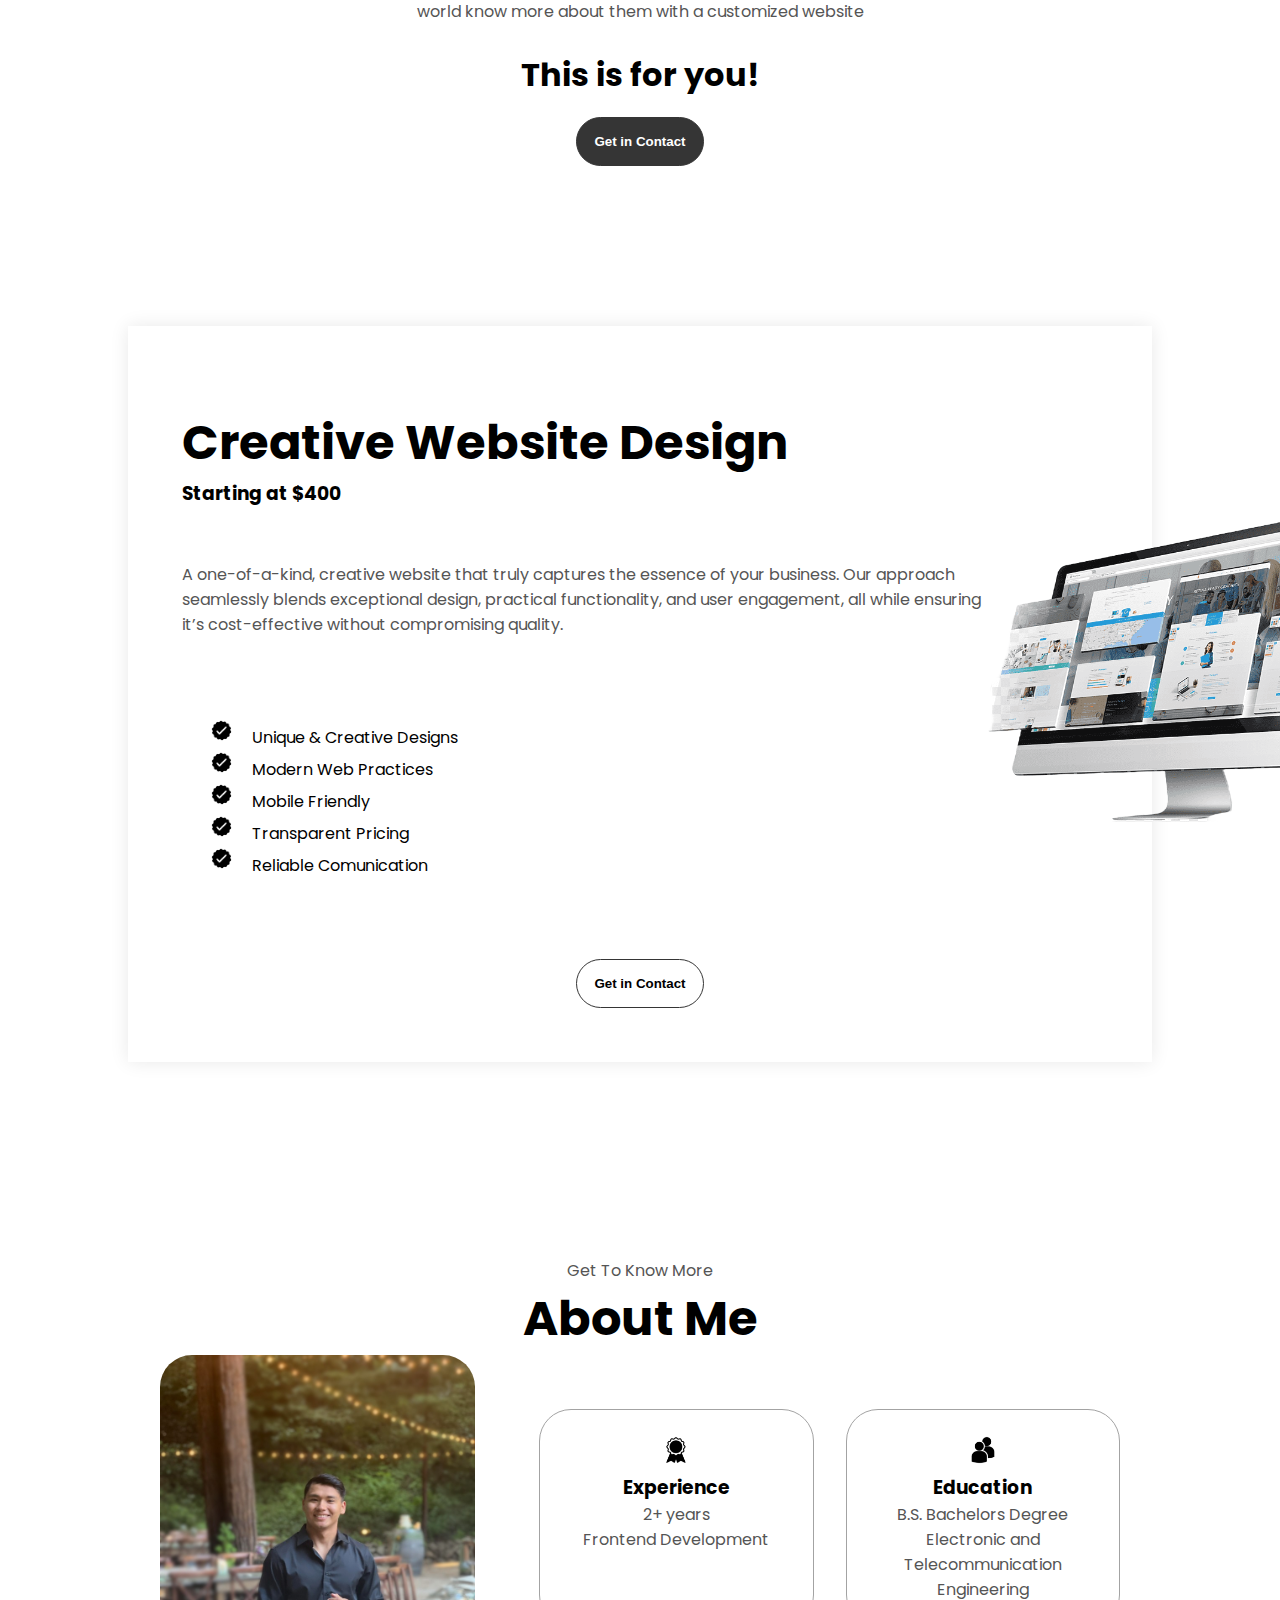
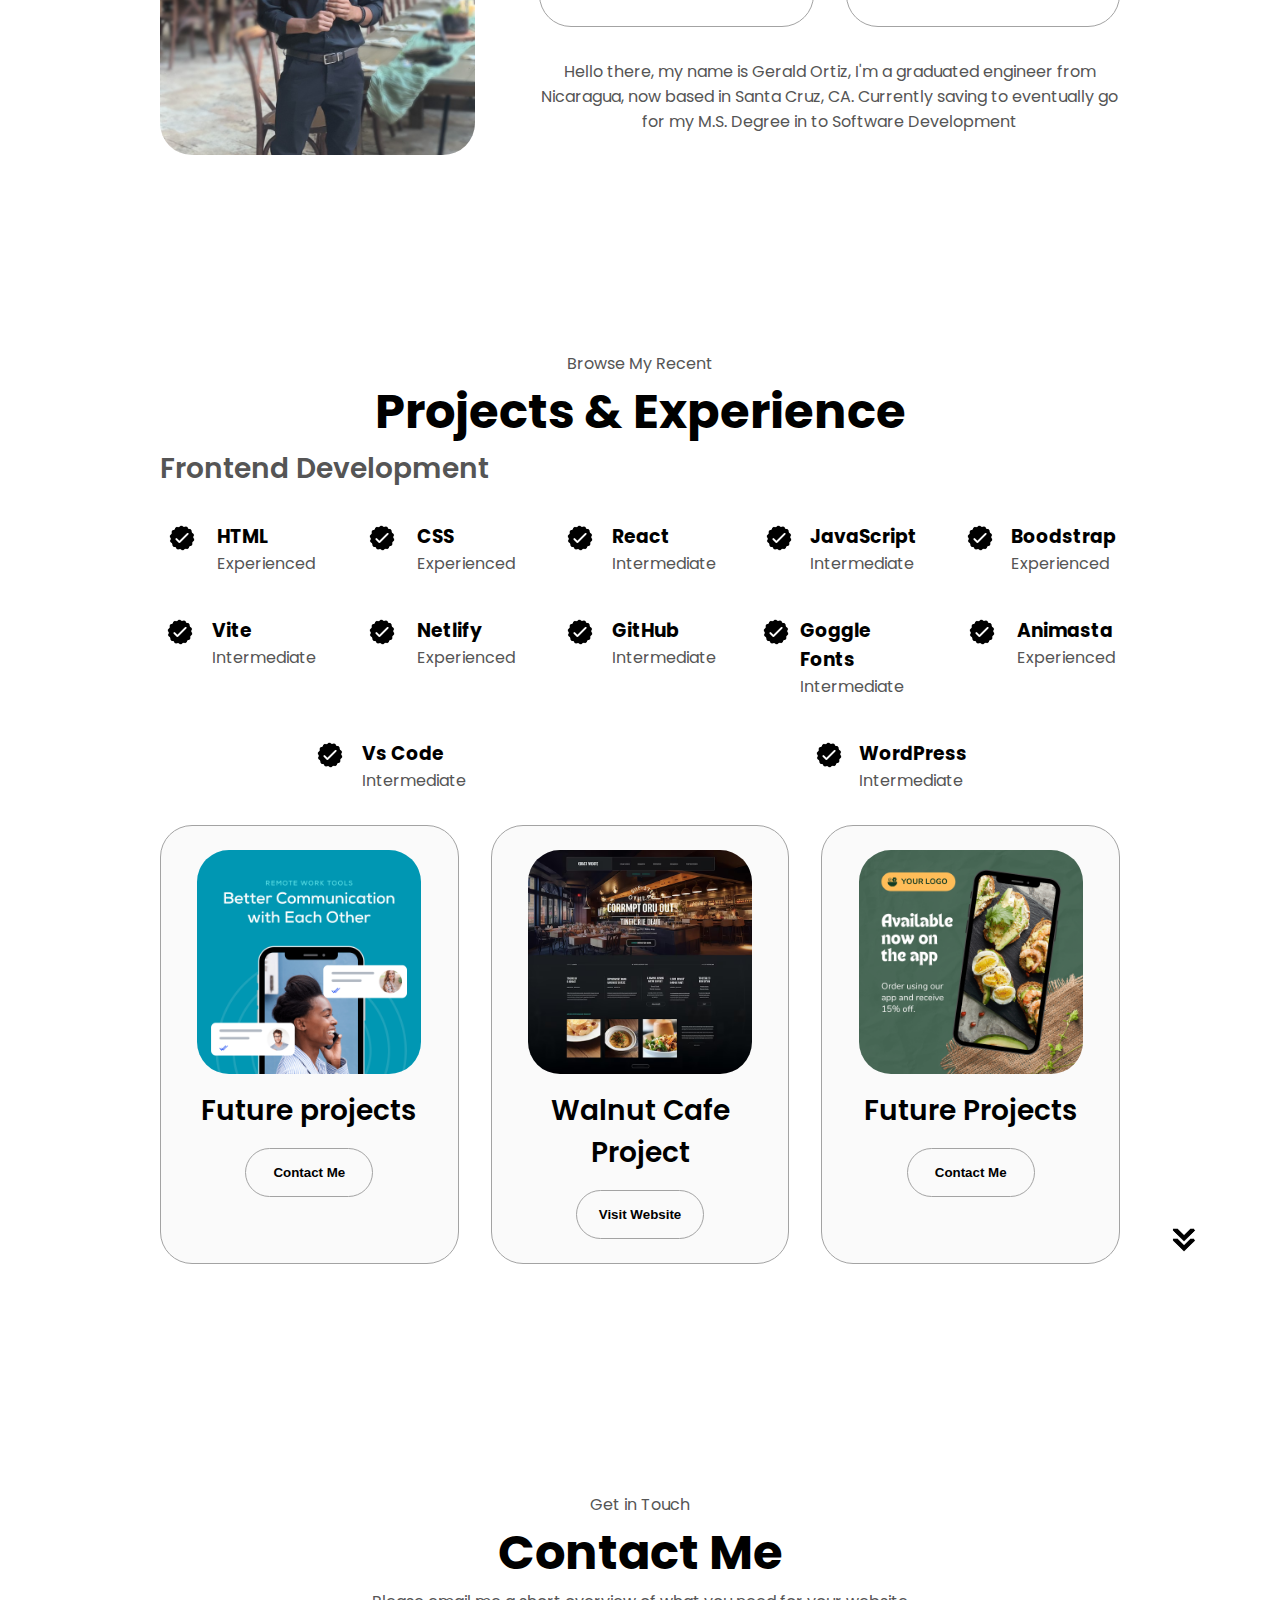
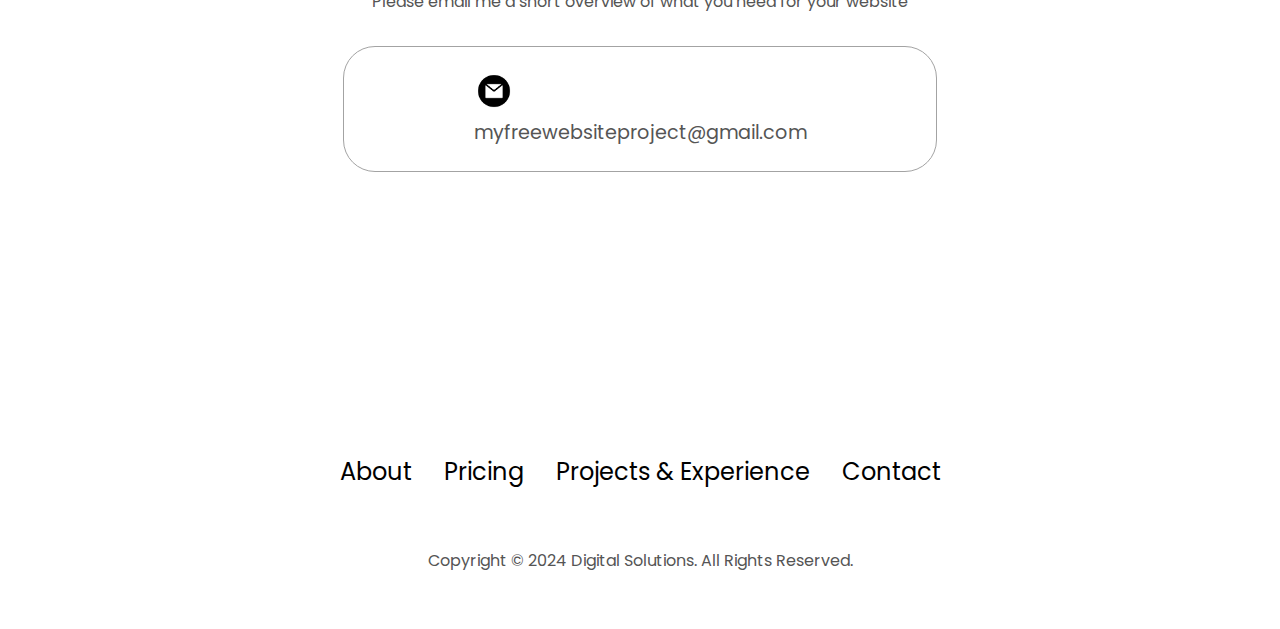
==== commit c55fc20e: "last updates" ====
--- a/index.html
+++ b/index.html
@@ -178,7 +178,7 @@
           all while ensuring it’s cost-effective without compromising quality.
         </p>
         <div>
-          <ul style="list-style: none;margin: 9vh;">
+          <ul class="pricing-list" style="list-style: none;">
             <li><img style="height: 25px; margin-right: 2vh;" src="./assets/checkmark.png" alt="">Unique & Creative Designs</li>
             <li><img style="height: 25px;margin-right: 2vh; " src="./assets/checkmark.png" alt="">Modern Web Practices </li>
             <li><img style="height: 25px;margin-right: 2vh;" src="./assets/checkmark.png" alt="">Mobile Friendly </li>
@@ -255,14 +255,14 @@
       <p class="section__text__p1">Browse My Recent</p>
       <h1 class="title">Projects & Experience</h1>
 
-<div class="details-container">
+<div class="details-container4">
             <h2 class="experience-sub-title">Frontend Development</h2>
             <div class="article-container">
               <article>
                 <img
                   src="./assets/checkmark.png"
                   alt="Experience icon"
-                  class="icon"
+                  class="icon1"
                 />
                 <div class="article-text">
                   <h3>HTML</h3>
@@ -273,7 +273,7 @@
                 <img
                   src="./assets/checkmark.png"
                   alt="Experience icon"
-                  class="icon"
+                  class="icon1"
                 />
                 <div class="article-text">
                   <h3>CSS</h3>
@@ -284,7 +284,7 @@
                 <img
                   src="./assets/checkmark.png"
                   alt="Experience icon"
-                  class="icon"
+                  class="icon1"
                 />
                 <div class="article-text">
                   <h3>React</h3>
@@ -295,7 +295,7 @@
                 <img
                   src="./assets/checkmark.png"
                   alt="Experience icon"
-                  class="icon"
+                  class="icon1"
                 />
                 <div class="article-text">
                   <h3>JavaScript</h3>
@@ -306,7 +306,7 @@
                 <img
                   src="./assets/checkmark.png"
                   alt="Experience icon"
-                  class="icon"
+                  class="icon1"
                 />
                 <div class="article-text">
                   <h3>Boodstrap</h3>
@@ -317,7 +317,7 @@
                 <img
                   src="./assets/checkmark.png"
                   alt="Experience icon"
-                  class="icon"
+                  class="icon1"
                 />
                 <div class="article-text">
                   <h3>Vite</h3>
@@ -328,7 +328,7 @@
                 <img
                   src="./assets/checkmark.png"
                   alt="Experience icon"
-                  class="icon"
+                  class="icon1"
                 />
                 <div class="article-text">
                   <h3>Netlify</h3>
@@ -339,7 +339,7 @@
                 <img
                   src="./assets/checkmark.png"
                   alt="Experience icon"
-                  class="icon"
+                  class="icon1"
                 />
                 <div class="article-text">
                   <h3>GitHub</h3>
@@ -350,7 +350,7 @@
                 <img
                   src="./assets/checkmark.png"
                   alt="Experience icon"
-                  class="icon"
+                  class="icon1"
                 />
                 <div class="article-text">
                   <h3>Goggle Fonts</h3>
@@ -361,7 +361,7 @@
                 <img
                   src="./assets/checkmark.png"
                   alt="Experience icon"
-                  class="icon"
+                  class="icon1"
                 />
                 <div class="article-text">
                   <h3>Animasta</h3>
@@ -372,7 +372,7 @@
                 <img
                   src="./assets/checkmark.png"
                   alt="Experience icon"
-                  class="icon"
+                  class="icon1"
                 />
                 <div class="article-text">
                   <h3>Vs Code</h3>
@@ -383,7 +383,7 @@
                 <img
                   src="./assets/checkmark.png"
                   alt="Experience icon"
-                  class="icon"
+                  class="icon1"
                 />
                 <div class="article-text">
                   <h3>WordPress</h3>
--- a/style.css
+++ b/style.css
@@ -213,10 +213,11 @@
 
 /* ICONS */
 
-.icon {
+.icon, .icon1 {
   cursor: pointer;
   height: 2rem;
 }
+
 
 /* BUTTONS */
 
@@ -366,7 +367,9 @@
 .pricing-text{
   width: 100%;
 }
-
+.pricing-list{
+margin: 9vh;
+}
 
 
 /* ABOUT SECTION */
--- a/mediaqueries.css
+++ b/mediaqueries.css
@@ -174,10 +174,17 @@
       margin-left: 5%;
       
     }
+    .pricing-list{
+      margin: 5vh;
+      }
     .contact-info-upper-container{
       width: 50%;
     }
     .email{
       display: none;
     }
+    .details-container4{
+      display: none;
+    }
+  
 }
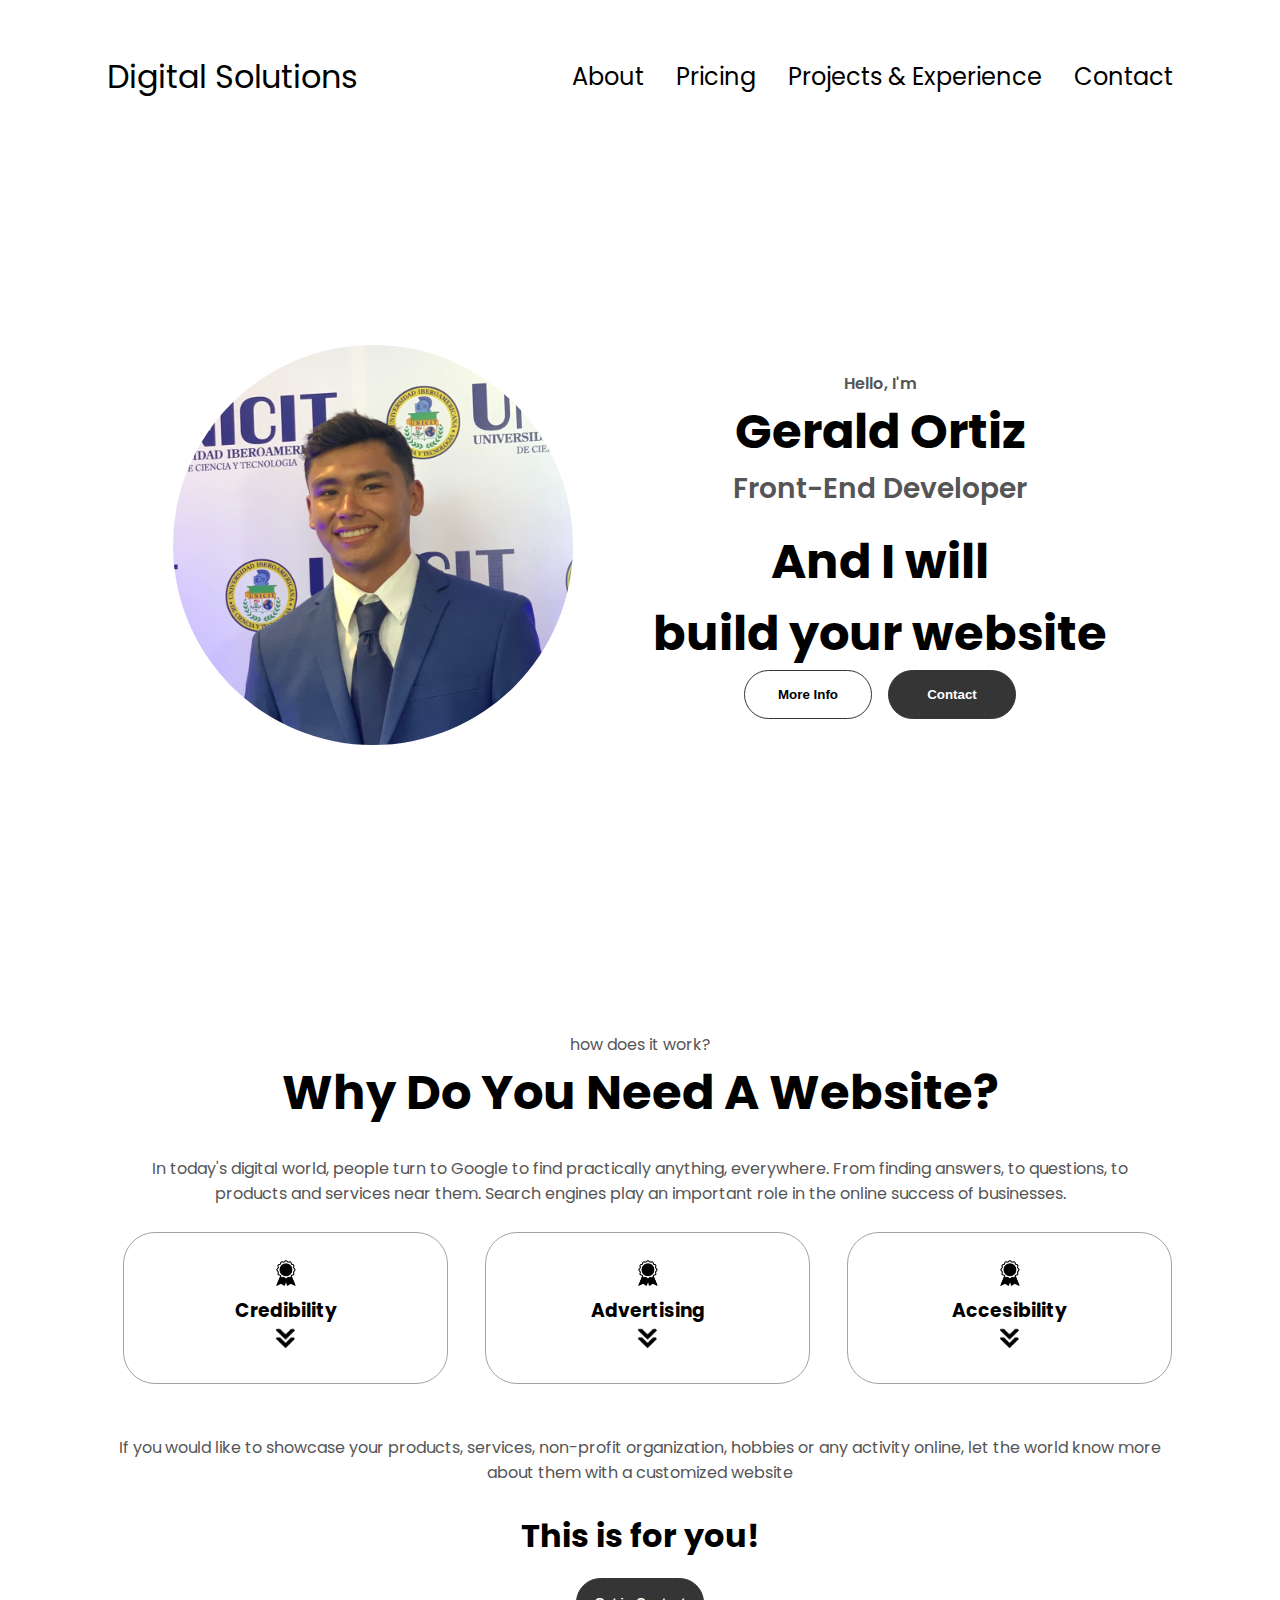
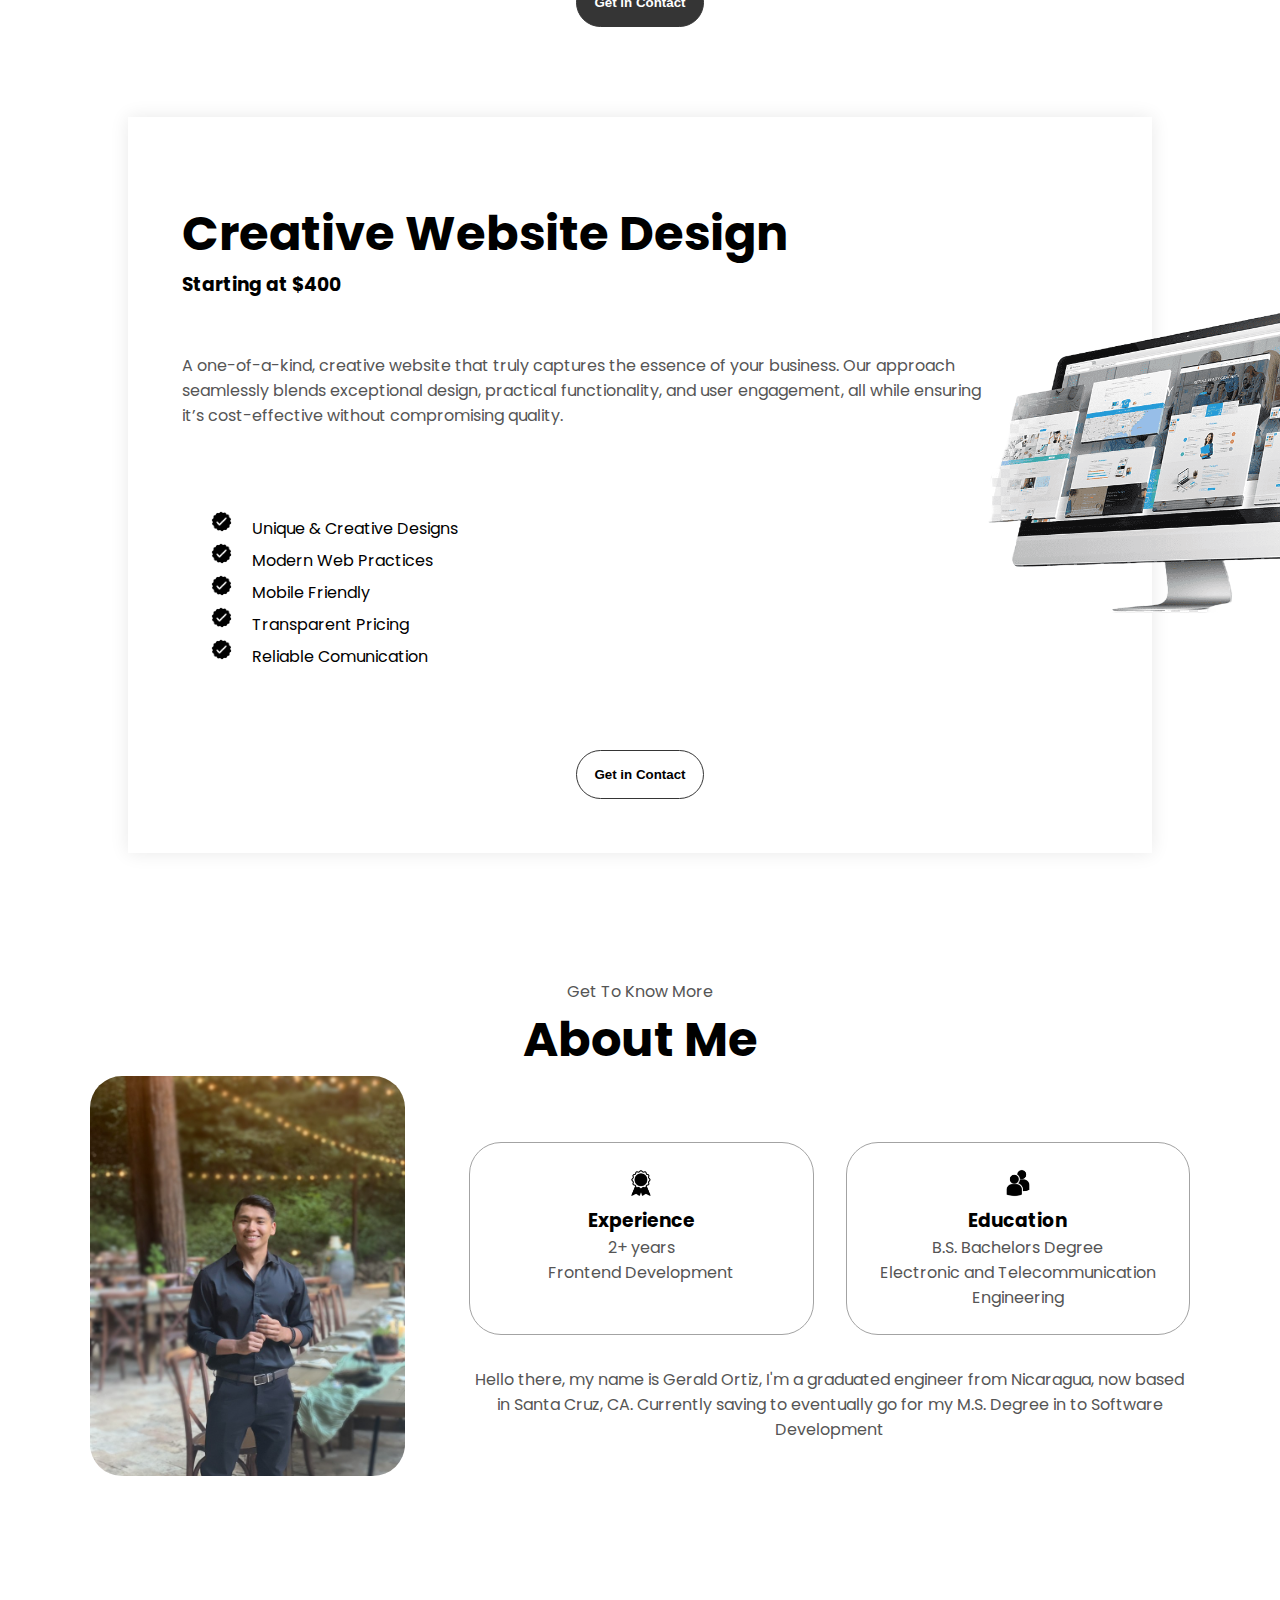
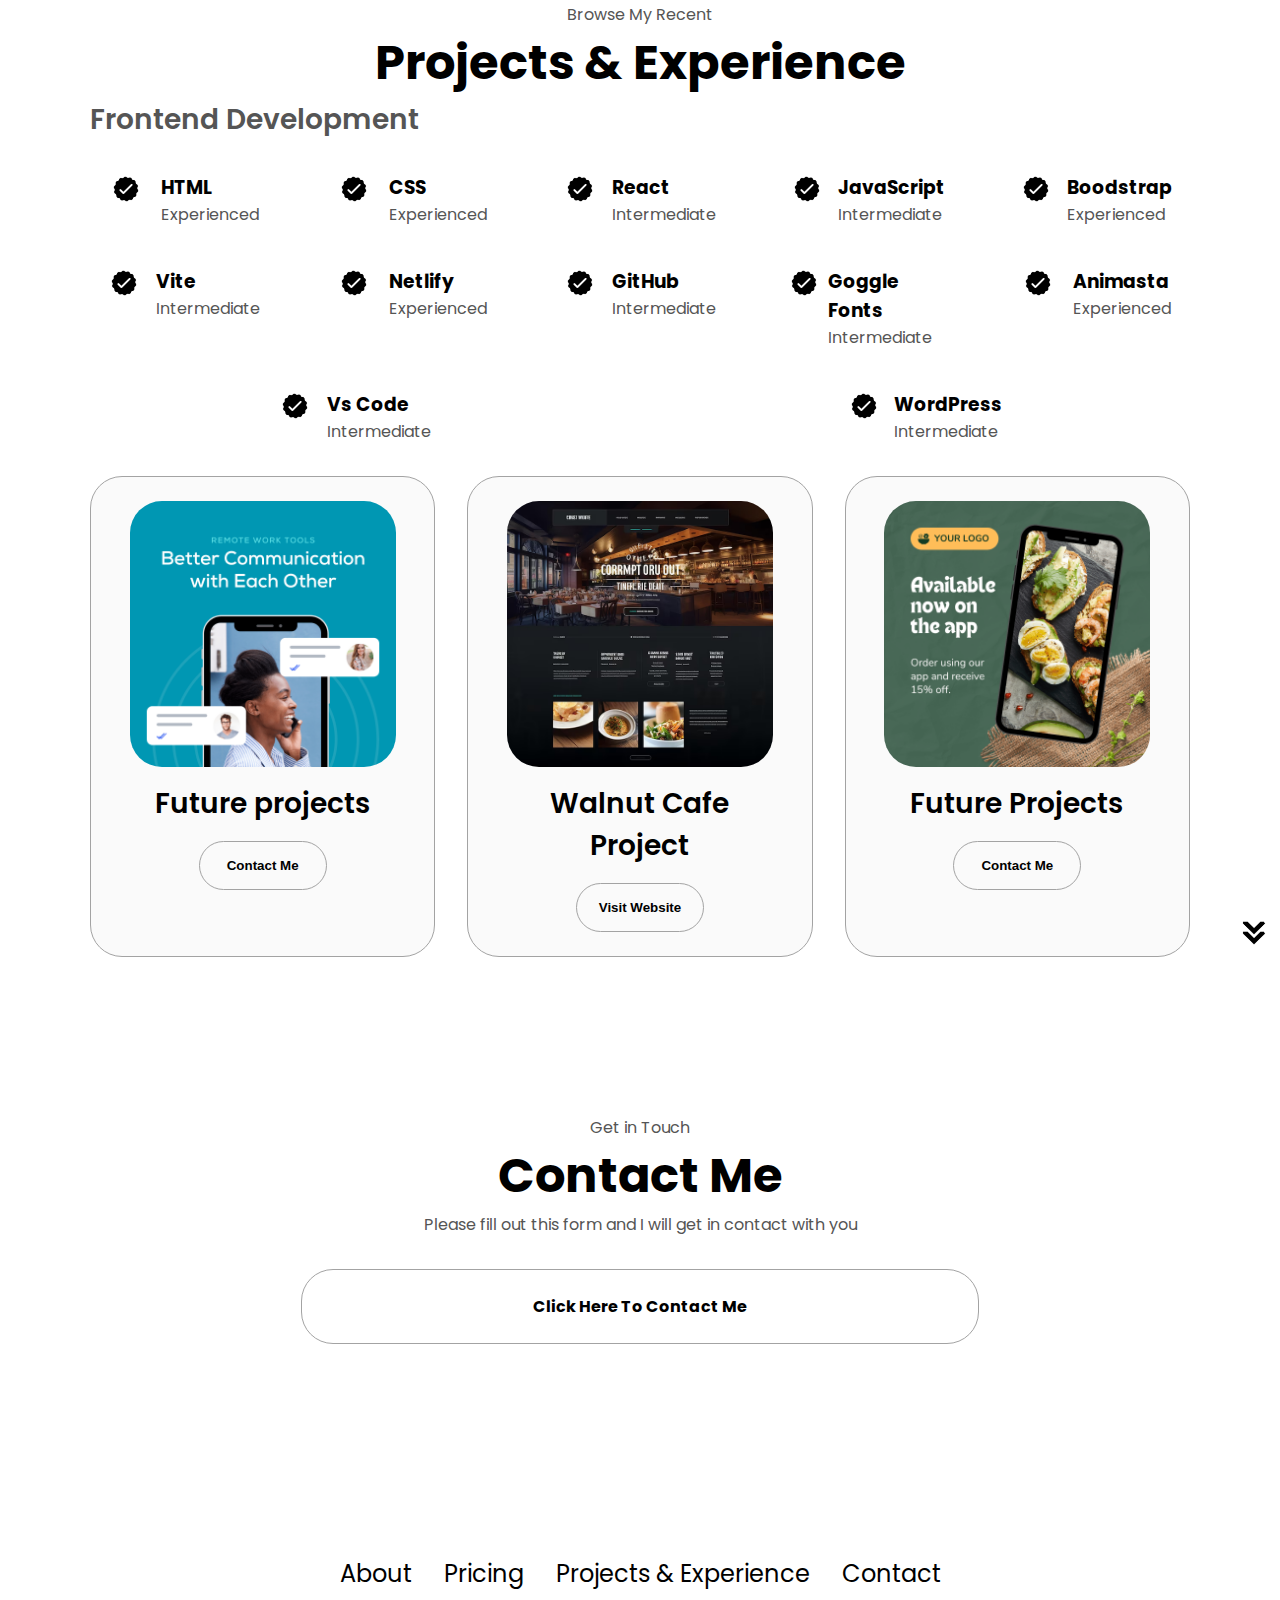
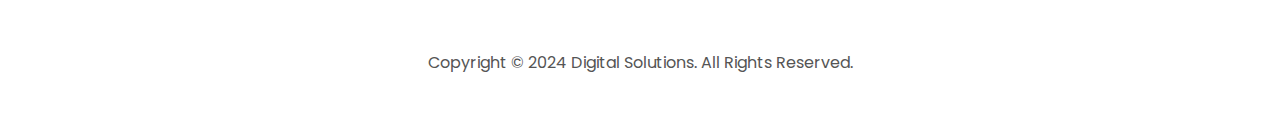
==== commit 824efa0a: "form adition" ====
--- a/index.html
+++ b/index.html
@@ -7,7 +7,7 @@
     <title>Digital Solutions</title>
     <link rel="stylesheet" href="style.css" />
     <link rel="stylesheet" href="mediaqueries.css" />
-  </head>
+      </head>
   <body>
     <nav id="desktop-nav">
       <div class="logo">Digital Solutions</div>
@@ -16,7 +16,7 @@
           <li><a href="#about">About</a></li>
           <li><a href="#pricing">Pricing</a></li>
           <li><a href="#projects">Projects & Experience</a></li>
-          <li><a href="#contact">Contact</a></li>
+          <li><a href="./form.html">Contact</a></li>
         </ul>
       </div>
     </nav>
@@ -32,7 +32,7 @@
           <li><a href="#about" onclick="toggleMenu()">About</a></li>
           <li><a href="#experience" onclick="toggleMenu()">Experience</a></li>
           <li><a href="#projects" onclick="toggleMenu()">Projects</a></li>
-          <li><a href="#contact" onclick="toggleMenu()">Contact</a></li>
+          <li><a href="./form.html" onclick="toggleMenu()">Contact</a></li>
         </div>
       </div>
     </nav>
@@ -53,7 +53,7 @@
           >
             More Info
           </button>
-          <button class="btn btn-color-1" onclick="location.href='./#contact'">
+          <button  class="btn btn-color-1" onclick="location.href='./form.html'">
             Contact 
           </button>
         </div>
@@ -69,11 +69,7 @@
           In today's digital world, people turn to Google to find practically 
           anything, everywhere. From finding answers, to questions, to products and
            services near them. Search engines play an important role in the 
-           online success of businesses. Without a website, potential customers 
-           cannot find you in their searches. Creating a central location to 
-           store your address, your phone number, a contact form, a product/
-           service list, prices, etc. will open the door for people to 
-           find your business online. 
+           online success of businesses. 
         </p>
       </div>
 
@@ -160,7 +156,7 @@
         <h1 style="text-align: center; margin-bottom: 2vh;">This is for you!</h1>
         
         <button id="getincontact" class="btn btn-color-1"
-        onclick="location.href='./#contact'"> Get in Contact</button>
+        onclick="location.href='./form.html'"> Get in Contact</button>
       </div>
 </section>
 <section id="pricing" style="height: fit-content;">
@@ -467,20 +463,15 @@
   <div style="margin-bottom: 7vh;" class="contact-content">
 <p class="section__text__p1">Get in Touch</p>
       <h1 class="title">Contact Me</h1>
-       <p style="text-align: center;"> Please email me a short overview of what you need for your website
+       <p style="text-align: center;"> Please fill out this form and I will get in contact with you
           </p>
       <div class="contact-info-upper-container">
        
         <div class="contact-info-container">
 
-          <a href="mailto:myfreewebsiteproject@gmail.com">
-          <img
-            src="./assets/email.png"
-            alt="Email icon"
-            class="icon contact-icon email-icon"
-          />
-          <p class="email">
-            myfreewebsiteproject@gmail.com</p></a>
+          <a style="text-align: center;" href="./form.html">
+        <strong>Click Here To Contact Me</strong>
+         </a>
          
         </div>
       </div>
@@ -499,7 +490,7 @@
             <li><a href="#about">About</a></li>
             <li><a href="#pricing">Pricing</a></li>
             <li><a href="#projects">Projects & Experience</a></li>
-            <li><a href="#contact">Contact</a></li>
+            <li><a href="./form.html">Contact</a></li>
           </ul>
         </div>
       </nav>
--- a/style.css
+++ b/style.css
@@ -109,7 +109,7 @@
   padding: 10px;
   text-align: center;
   font-size: 1.5rem;
-  color: black;
+  color: black ;
   text-decoration: none;
   transition: all 0.3 ease-in-out;
 }
@@ -151,7 +151,7 @@
 section {
   padding-top: 4vh;
   height: fit-content;
-  margin:  10rem;
+  margin:  10vh;
   box-sizing: border-box;
   min-height: fit-content;
 }
--- a/mediaqueries.css
+++ b/mediaqueries.css
@@ -68,14 +68,27 @@
   .pricing-text{
     width: 80%;
   }
+  #pricinimg{
+    
+    display: none;
+  }
+  #pricing{
+    margin-top: 10vh;
+  }
 }
 @media screen and (max-width: 800px) {
   .pricing-img{
     width: 80%;
-  }
-  #pricinimg{
-    width: 400px;
-  }
+    display: none;
+  }
+  #pricinimg{
+
+    display: none;
+  }
+  #pricing{
+    margin-top: 10vh;
+  }
+
 }
 @media screen and (max-width: 600px) {
   .pricing-img{
@@ -83,6 +96,10 @@
   }
   #pricinimg{
     width: 100%;
+    display: none;
+  }
+  #pricing{
+    margin-top: 10vh;
   }
   #contact,
   footer {
